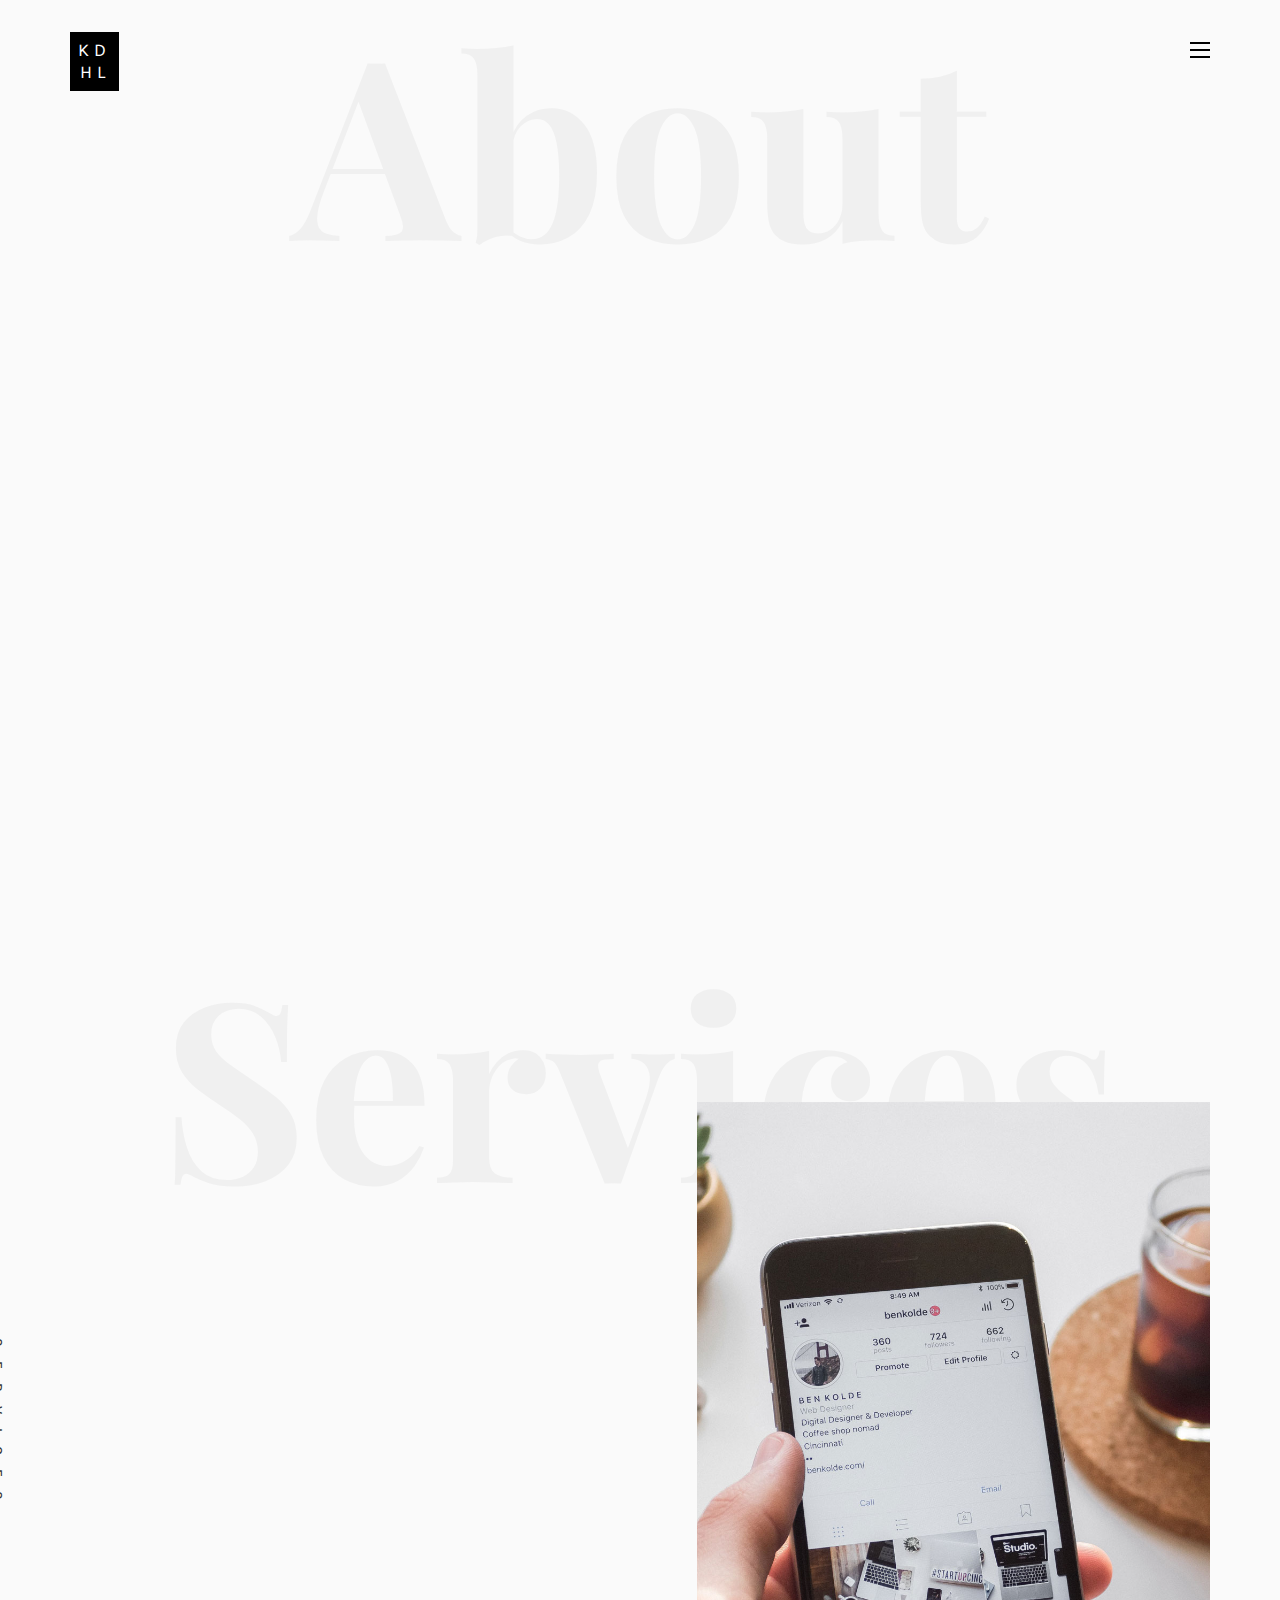
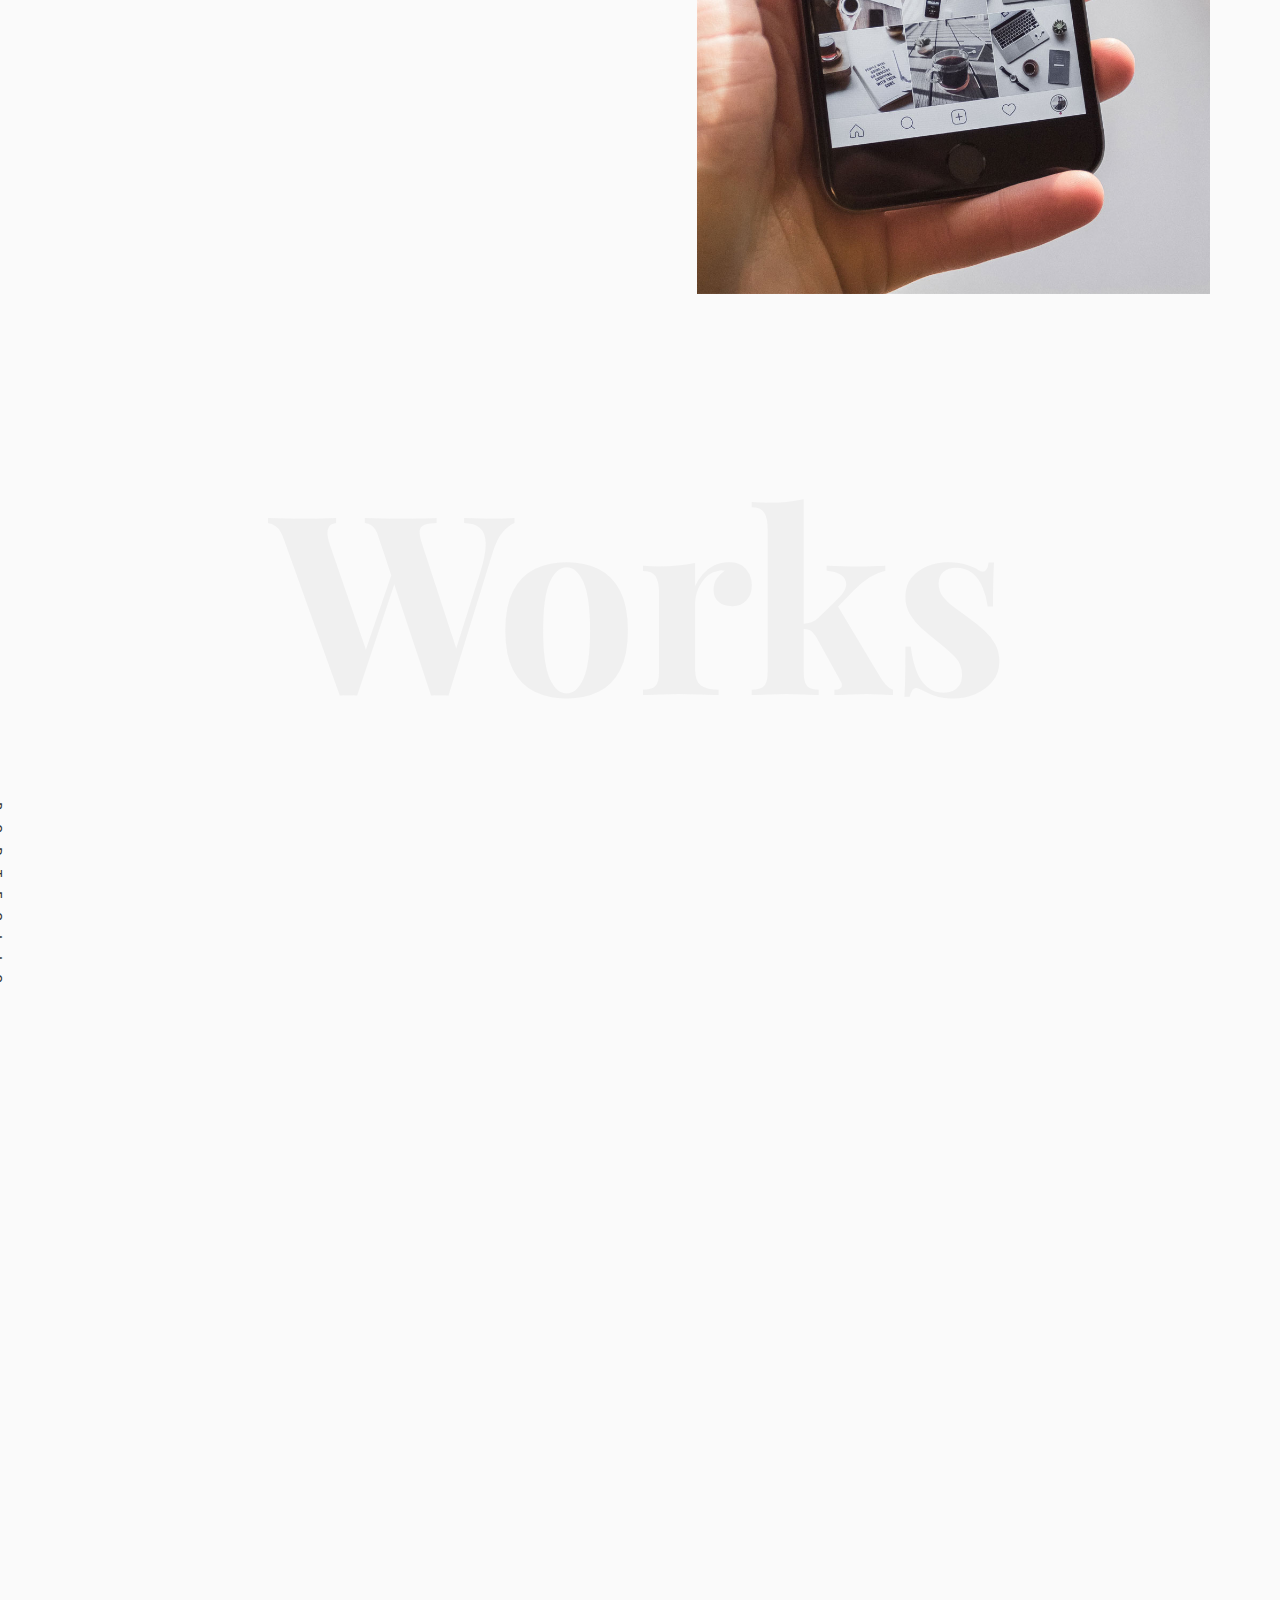
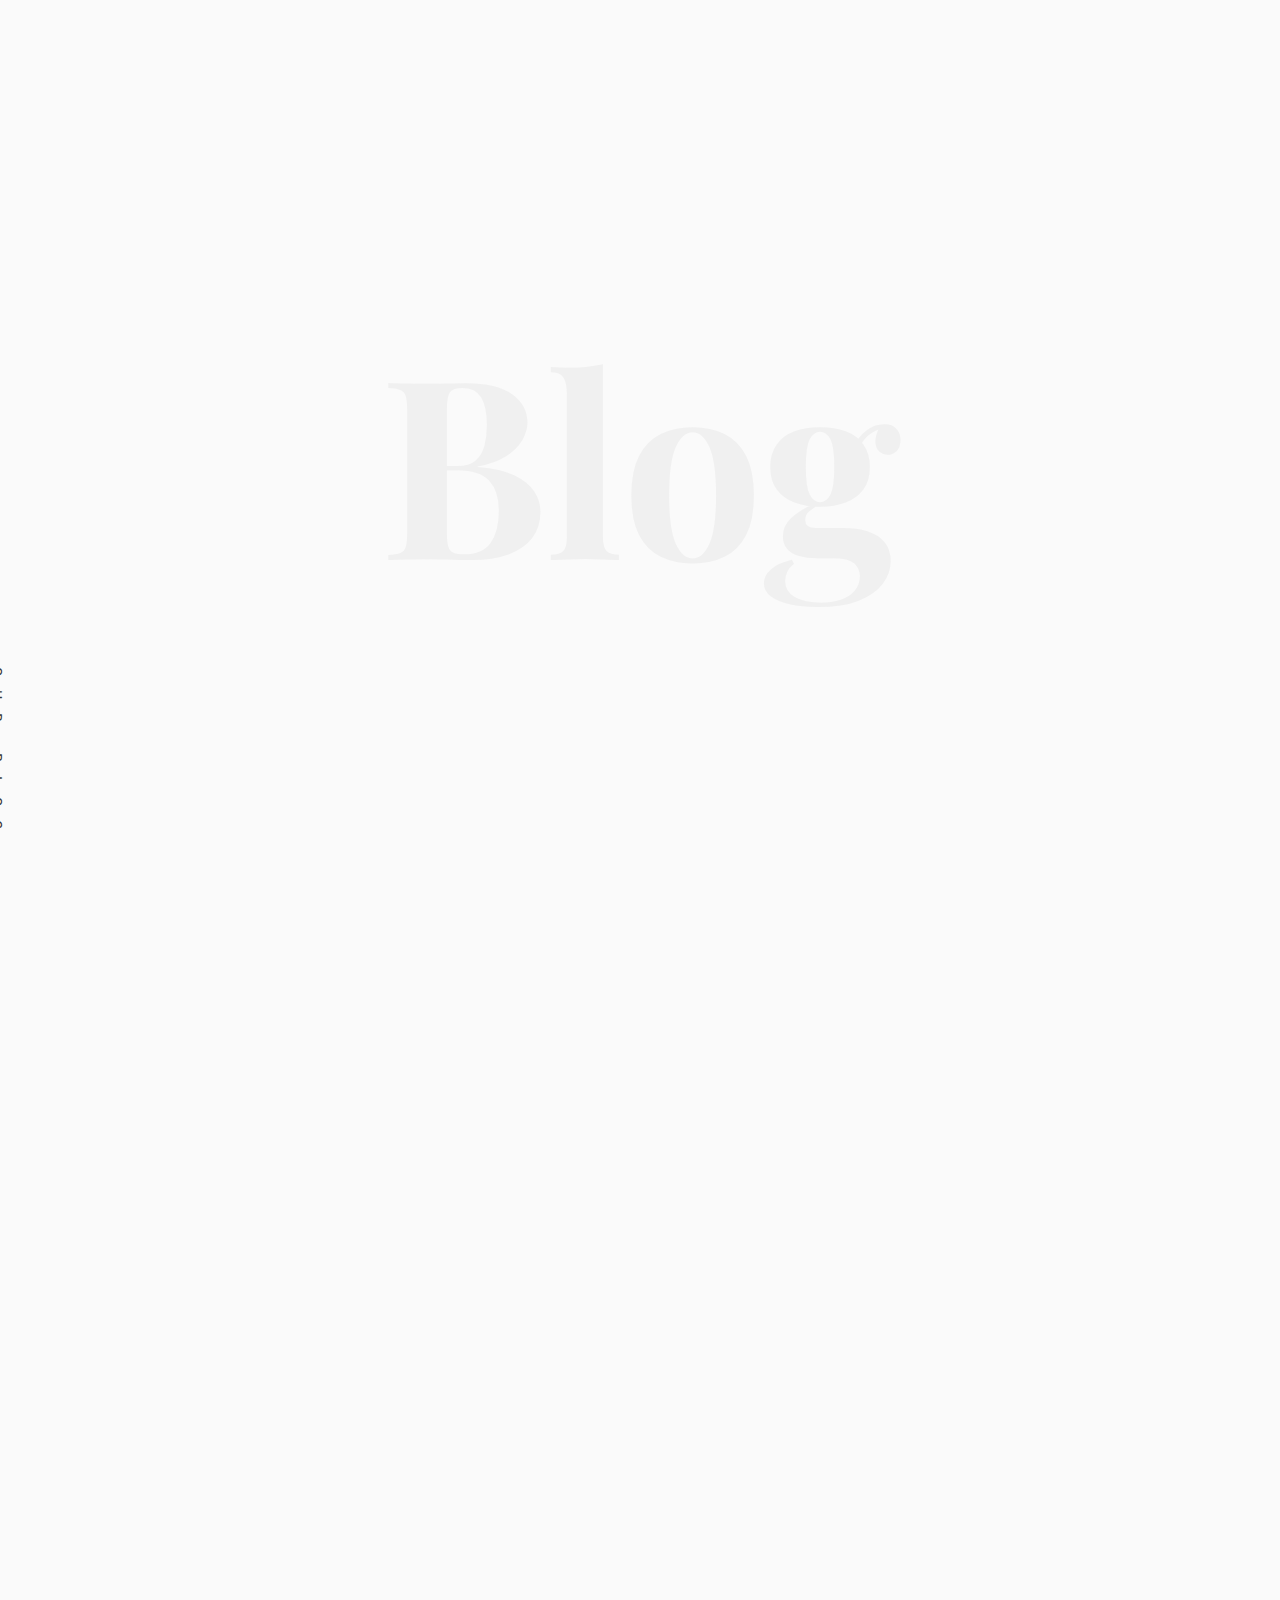
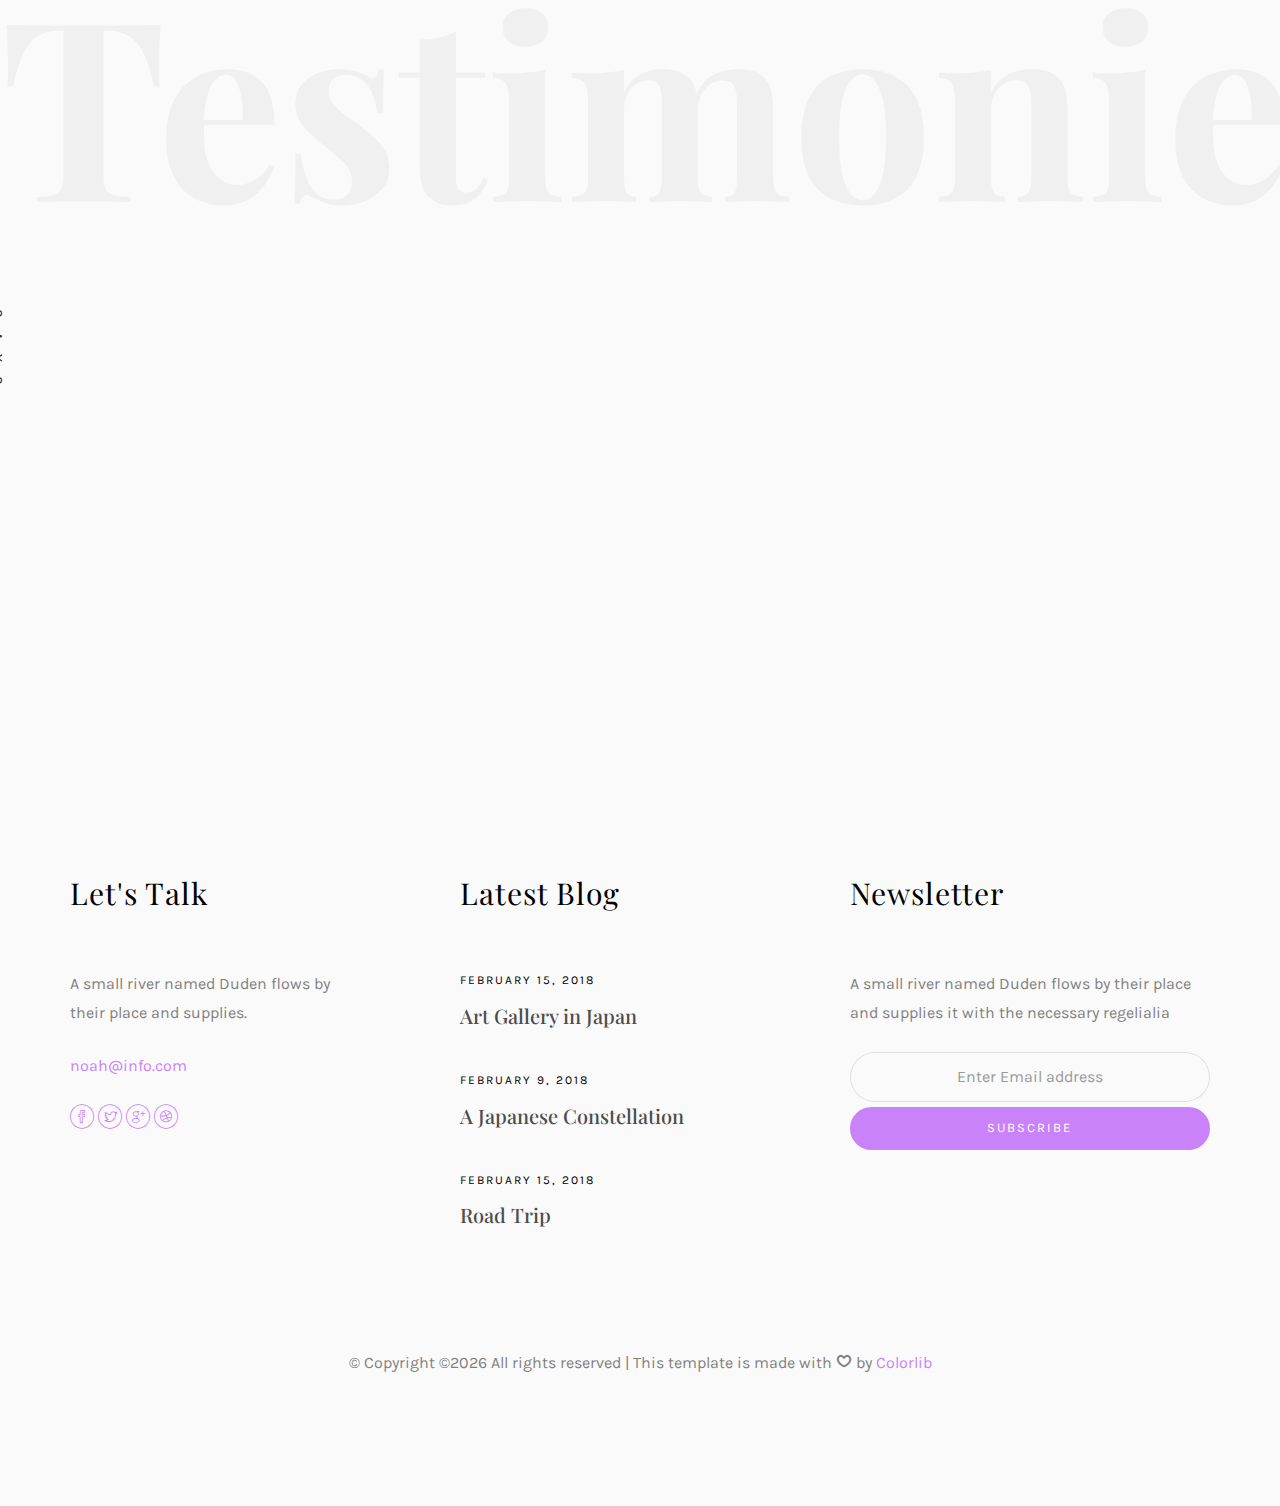
==== index.html @ 3fea6737 "fix" ====
<!DOCTYPE HTML>
<html>
	<head>
	<meta charset="utf-8">
	<meta http-equiv="X-UA-Compatible" content="IE=edge">
	<title>Noah Template</title>
	<meta name="viewport" content="width=device-width, initial-scale=1">
	<meta name="description" content="" />
	<meta name="keywords" content="" />
	<meta name="author" content="" />

  <!-- Facebook and Twitter integration -->
	<meta property="og:title" content=""/>
	<meta property="og:image" content=""/>
	<meta property="og:url" content=""/>
	<meta property="og:site_name" content=""/>
	<meta property="og:description" content=""/>
	<meta name="twitter:title" content="" />
	<meta name="twitter:image" content="" />
	<meta name="twitter:url" content="" />
	<meta name="twitter:card" content="" />

	<!-- Place favicon.ico and apple-touch-icon.png in the root directory -->
	<link rel="shortcut icon" href="favicon.ico">

	<link href="https://fonts.googleapis.com/css?family=Karla:400,700" rel="stylesheet">
	<link href="https://fonts.googleapis.com/css?family=Playfair+Display:400,400i,700" rel="stylesheet">
	
	<!-- Animate.css -->
	<link rel="stylesheet" href="css/animate.css">
	<!-- Icomoon Icon Fonts-->
	<link rel="stylesheet" href="css/icomoon.css">
	<!-- Bootstrap  -->
	<link rel="stylesheet" href="css/bootstrap.css">
	<!-- Owl Carousel -->
	<link rel="stylesheet" href="css/owl.carousel.min.css">
	<link rel="stylesheet" href="css/owl.theme.default.min.css">
	<!-- Magnific Popup -->
	<link rel="stylesheet" href="css/magnific-popup.css">

	<link rel="stylesheet" href="css/style.css">


	<!-- Modernizr JS -->
	<script src="js/modernizr-2.6.2.min.js"></script>
	<!-- FOR IE9 below -->
	<!--[if lt IE 9]>
	<script src="js/respond.min.js"></script>
	<![endif]-->

	</head>
	<body>

	<nav id="colorlib-main-nav" role="navigation">
		<a href="#" class="js-colorlib-nav-toggle colorlib-nav-toggle active"><i></i></a>
		<div class="js-fullheight colorlib-table">
			<div class="colorlib-table-cell js-fullheight">
				<div class="row">
					<div class="col-md-12">
						<div class="form-group">
							<input type="text" class="form-control" id="search" placeholder="Enter any key to search...">
							<button type="submit" class="btn btn-primary"><i class="icon-search3"></i></button>
						</div>
					</div>
				</div>
				<div class="row">
					<div class="col-md-12">
						<ul>
							<li class="active"><a href="index.html">Home</a></li>
							<li><a href="services.html">Services</a></li>
							<li><a href="work.html">Work</a></li>
							<li><a href="blog.html">Blog</a></li>
							<li><a href="about.html">About</a></li>
							<li><a href="contact.html">Contact</a></li>
						</ul>
					</div>
				</div>
				<div class="row">
					<div class="col-md-12">
						<h2 class="head-title">Works</h2>
						<a href="images/work-1.jpg" class="gallery image-popup-link text-center" style="background-image: url(images/work-1.jpg);">
							<span><i class="icon-search3"></i></span>
						</a>
						<a href="images/work-2.jpg" class="gallery image-popup-link text-center" style="background-image: url(images/work-2.jpg);">
							<span><i class="icon-search3"></i></span>
						</a>
						<a href="images/work-3.jpg" class="gallery image-popup-link text-center" style="background-image: url(images/work-3.jpg);">
							<span><i class="icon-search3"></i></span>
						</a>
						<a href="images/work-4.jpg" class="gallery image-popup-link text-center" style="background-image: url(images/work-4.jpg);">
							<span><i class="icon-search3"></i></span>
						</a>
					</div>
				</div>
			</div>
		</div>
	</nav>
	
	<div id="colorlib-page">
		<header>
			<div class="container">
				<div class="row">
					<div class="col-md-12">
						<div class="colorlib-navbar-brand">
							<a class="colorlib-logo" href="index.html"><span>KD</span><span>HL</span></a>
						</div>
						<a href="#" class="js-colorlib-nav-toggle colorlib-nav-toggle"><i></i></a>
					</div>
				</div>
			</div>
		</header>
		<div id="colorlib-about">
			<div class="container">
				<div class="row text-center">
					<h2 class="bold">About</h2>
				</div>
				<div class="row">
					<div class="col-md-5 animate-box">
						<div class="owl-carousel3">
							<div class="item">
								<img class="img-responsive about-img" src="images/about.jpg" alt="html5 bootstrap template by colorlib.com">
							</div>
							<div class="item">
								<img class="img-responsive about-img" src="images/about-2.jpg" alt="html5 bootstrap template by colorlib.com">
							</div>
						</div>
					</div>
					<div class="col-md-6 col-md-push-1 animate-box">
						<div class="about-desc">
							<div class="owl-carousel3">
								<div class="item">
									<h2><span>Kyle Dominic</span><span>Lopez</span></h2>
								</div>
								<div class="item">
									<h2><span>Web Designer</span><span>& Developer</span></h2>
								</div>
							</div>
							<div class="desc">
								<div class="rotate">
									<h2 class="heading">About</h2>
								</div>
								<p>Passionate and Creative Artist with a keen eye for aesthetics, I am on the hunt for an exciting career that not only challenges my skills but also offers opportunities for growth and development. 
									Whether it's crafting captivating <a href="#">front-end web designs</a>, seamlessly integrating back-end functionalities, producing stunning graphic art, writing compelling articles, or providing top-notch technical support, I am dedicated to go beyond to produce sites with a unique, outstanding, contemporary look-and-feel.
									</p>
								<p class="colorlib-social-icons">
									<a href="#"><i class="icon-facebook4"></i></a>
									<a href="#"><i class="icon-twitter3"></i></a>
									<a href="#"><i class="icon-googleplus"></i></a>
									<a href="#"><i class="icon-dribbble2"></i></a>
								</p>
								<p><a href="#" class="btn btn-primary btn-outline">Contact Me!</a></p>
							</div>
						</div>
					</div>
				</div>
			</div>
		</div>
		<div id="colorlib-services">
			<div class="container">
				<div class="row text-center">
					<h2 class="bold">Services</h2>
				</div>
				<div class="row">
					<div class="col-md-12">
						<div class="services-flex">
							<div class="one-third">
								<div class="row">
									<div class="col-md-12 col-md-offset-0 animate-box intro-heading">
										<span>My Services</span>
										<h2>Here Are Some of My Skills</h2>
									</div>
								</div>
								<div class="row">
									<div class="col-md-12">
										<div class="rotate">
											<h2 class="heading">Services</h2>
										</div>
									</div>
									<div class="col-md-6">
										<div class="services animate-box">
											<h3>1 - Graphic Design</h3>
											<ul>
												<li>UI Design</li>
												<li>Website &amp; Digital Design</li>
												<li>Brading &amp; Visual Identity</li>
												<li>Print Design</li>
											</ul>
										</div>
										<div class="services animate-box">
											<h3>3 - Front End Development</h3>
											<ul>
												<li>HTML / CSS</li>
												<li>JS &amp; Jquery Startup</li>
												<li>WordPress</li>
												<li>Jomla</li>
											</ul>
										</div>
									</div>
									<div class="col-md-6">
										<div class="services animate-box">
											<h3>2 - Illustration</h3>
											<ul>
												<li>Editorial</li>
												<li>Narrative</li>
												<li>Motion Graphics</li>
												<li>Animation</li>
												<li>Visual Effects</li>
											</ul>
										</div>
										<div class="services animate-box">
											<h3>4 - Web Marketing</h3>
											<ul>
												<li>Sales Marketing</li>
												<li>Invoice</li>
												<li>eCommerce</li>
											</ul>
										</div>
									</div>
								</div>
							</div>
							<div class="one-forth services-img" style="background-image: url(images/services-img-1.jpg);">
							</div>
						</div>
					</div>
				</div>
			</div>
		</div>

		<div id="colorlib-work">
			<div class="container">
				<div class="row text-center">
					<h2 class="bold">Works</h2>
				</div>
				<div class="row">
					<div class="col-md-12 col-md-offset-0 text-center animate-box intro-heading">
						<span>Portfolio</span>
						<h2>Done Projects</h2>
					</div>
				</div>
				<div class="row">
					<div class="col-md-12">
						<div class="rotate">
							<h2 class="heading">Portfolio</h2>
						</div>
					</div>
				</div>
				<div class="row">
					<div class="col-md-12">
						<div class="work-entry animate-box">
							<a href="work.html" class="work-img" style="background-image: url(images/work-1.jpg);">
								<div class="display-t">
									<div class="work-name">
										<h2>Pursuing Best</h2>
									</div>
								</div>
							</a>
							<div class="col-md-4 col-md-offset-4">
								<div class="desc">
									<p>Far far away, behind the word mountains, far from the countries Vokalia and Consonantia, there live the blind texts. Separated they live in Bookmarksgrove right at the coast of the Semantics, a large language ocean.</p>
									<p class="read"><a href="#">View details</a></p>
								</div>
							</div>
						</div>
					</div>
					<div class="col-md-12">
						<div class="work-entry animate-box">
							<a href="work.html" class="work-img" style="background-image: url(images/work-2.jpg);">
								<div class="display-t">
									<div class="work-name">
										<h2>Coordinates</h2>
									</div>
								</div>
							</a>
							<div class="col-md-4 col-md-offset-4">
								<div class="desc">
									<p>Far far away, behind the word mountains, far from the countries Vokalia and Consonantia, there live the blind texts. Separated they live in Bookmarksgrove right at the coast of the Semantics, a large language ocean.</p>
									<p class="read"><a href="#">View Details</a></p>
								</div>
							</div>
						</div>
					</div>
					<div class="col-md-12">
						<div class="work-entry animate-box">
							<a href="work.html" class="work-img" style="background-image: url(images/work-3.jpg);">
								<div class="display-t">
									<div class="work-name">
										<h2>Cristall</h2>
									</div>
								</div>
							</a>
							<div class="col-md-4 col-md-offset-4">
								<div class="desc">
									<p>Far far away, behind the word mountains, far from the countries Vokalia and Consonantia, there live the blind texts. Separated they live in Bookmarksgrove right at the coast of the Semantics, a large language ocean.</p>
									<p class="read"><a href="#">View details</a></p>
								</div>
							</div>
						</div>
					</div>
					<div class="col-md-12">
						<div class="work-entry animate-box">
							<a href="work.html" class="work-img" style="background-image: url(images/work-4.jpg);">
								<div class="display-t">
									<div class="work-name">
										<h2>Black</h2>
									</div>
								</div>
							</a>
							<div class="col-md-4 col-md-offset-4">
								<div class="desc">
									<p>Far far away, behind the word mountains, far from the countries Vokalia and Consonantia, there live the blind texts. Separated they live in Bookmarksgrove right at the coast of the Semantics, a large language ocean.</p>
									<p class="read"><a href="#">View details</a></p>
								</div>
							</div>
						</div>
					</div>
				</div>
			</div>
		</div>

		<div id="colorlib-blog">
			<div class="container">
				<div class="row text-center">
					<h2 class="bold">Blog</h2>
				</div>
				<div class="row">
					<div class="col-md-12 col-md-offset-0 text-center animate-box intro-heading">
						<span>Blog</span>
						<h2>Read Our Case</h2>
					</div>
				</div>
				<div class="row">
					<div class="col-md-12">
						<div class="rotate">
							<h2 class="heading">Our Blog</h2>
						</div>
					</div>
				</div>
				<div class="row animate-box">
					<div class="owl-carousel1">
						<div class="item">
							<div class="col-md-12">
								<div class="article">
									<a href="blog.html" class="blog-img">
										<img class="img-responsive" src="images/img-1.jpg" alt="html5 bootstrap by colorlib.com">
										<div class="overlay"></div>
										<div class="link">
											<span class="read">Read more</h2>
										</div>
									</a>
									<div class="desc">
										<span class="meta">15, Feb 2018</span>
										<h2><a href="blog.html">A Japanese Constellation</a></h2>
										<p>When she reached the first hills of the Italic Mountains, she had a last view back on the skyline of her hometown Bookmarksgrove</p>
									</div>
								</div>
							</div>
						</div>
						<div class="item">
							<div class="col-md-12">
								<div class="article">
									<a href="blog.html" class="blog-img">
										<img class="img-responsive" src="images/img-2.jpg" alt="html5 bootstrap by colorlib.com">
										<div class="overlay"></div>
										<div class="link">
											<span class="read">Read more</h2>
										</div>
									</a>
									<div class="desc">
										<span class="meta">15, Feb 2018</span>
										<h2><a href="blog.html">A Japanese Constellation</a></h2>
										<p>When she reached the first hills of the Italic Mountains, she had a last view back on the skyline of her hometown Bookmarksgrove</p>
									</div>
								</div>
							</div>
						</div>
						<div class="item">
							<div class="col-md-12">
								<div class="article">
									<a href="blog.html" class="blog-img">
										<img class="img-responsive" src="images/img-3.jpg" alt="html5 bootstrap by colorlib.com">
										<div class="overlay"></div>
										<div class="link">
											<span class="read">Read more</h2>
										</div>
									</a>
									<div class="desc">
										<span class="meta">15, Feb 2018</span>
										<h2><a href="blog.html">A Japanese Constellation</a></h2>
										<p>When she reached the first hills of the Italic Mountains, she had a last view back on the skyline of her hometown Bookmarksgrove</p>
									</div>
								</div>
							</div>
						</div>
					</div>
				</div>
			</div>
		</div>

		<div id="colorlib-testimony">
			<div class="container">
				<div class="row text-center">
					<h2 class="bold">Testimonies</h2>
				</div>
				<div class="row">
					<div class="col-md-12 col-md-offset-0 text-center animate-box intro-heading">
						<span>Testimonies</span>
						<h2>Clients Says</h2>
					</div>
				</div>
				<div class="row">
					<div class="col-md-12">
						<div class="rotate">
							<h2 class="heading">Says</h2>
						</div>
					</div>
				</div>
				<div class="row animate-box">
					<div class="owl-carousel">
						<div class="item">
							<div class="col-md-12 text-center">
								<div class="testimony">
									<blockquote>
										<p>"A small river named Duden flows by their place and supplies it with the necessary regelialia.</p>
										<span>" &mdash; George Brooks</span>
									</blockquote>
								</div>
							</div>
						</div>
						<div class="item">
							<div class="col-md-12 text-center">
								<div class="testimony">
									<blockquote>
										<p>"Even the all-powerful Pointing has no control about the blind texts it is an almost unorthographic life One day however a small line of blind text by the name of Lorem Ipsum decided to leave for the far World of Grammar.</p>
										<span>" &mdash; Daniel Foster</span>
									</blockquote>
								</div>
							</div>
						</div>
						<div class="item">
							<div class="col-md-12 text-center">
								<div class="testimony">
									<blockquote>
										<p>"When she reached the first hills of the Italic Mountains, she had a last view back on the skyline of her hometown Bookmarksgrove</p>
										<span>" &mdash; Liam Jenkins</span>
									</blockquote>
								</div>
							</div>
						</div>
					</div>
				</div>
			</div>
		</div>

		<footer>
			<div id="footer">
				<div class="container">
					<div class="row">
						<div class="col-md-4 col-pb-sm">
							<div class="row">
								<div class="col-md-10">
									<h2>Let's Talk</h2>
									<p>A small river named Duden flows by their place and supplies.</p>
									<p><a href="#">noah@info.com</a></p>
									<p class="colorlib-social-icons">
										<a href="#"><i class="icon-facebook4"></i></a>
										<a href="#"><i class="icon-twitter3"></i></a>
										<a href="#"><i class="icon-googleplus"></i></a>
										<a href="#"><i class="icon-dribbble2"></i></a>
									</p>
								</div>
							</div>
						</div>
						<div class="col-md-4 col-pb-sm">
							<h2>Latest Blog</h2>
							<div class="f-entry">
								<a href="#" class="featured-img" style="background-image: url(images/img-1.jpg);"></a>
								<div class="desc">
									<span>February 15, 2018</span>
									<h3><a href="#">Art Gallery in Japan</a></h3>
								</div>
							</div>
							<div class="f-entry">
								<a href="#" class="featured-img" style="background-image: url(images/img-2.jpg);"></a>
								<div class="desc">
									<span>February 9, 2018</span>
									<h3><a href="#">A Japanese Constellation</a></h3>
								</div>
							</div>
							<div class="f-entry">
								<a href="#" class="featured-img" style="background-image: url(images/img-3.jpg);"></a>
								<div class="desc">
									<span>February 15, 2018</span>
									<h3><a href="#">Road Trip</a></h3>
								</div>
							</div>
						</div>
						<div class="col-md-4 col-pb-sm">
							<h2>Newsletter</h2>
							<p>A small river named Duden flows by their place and supplies it with the necessary regelialia</p>
							<div class="subscribe text-center">
								<div class="form-group">
									<input type="text" class="form-control text-center" placeholder="Enter Email address">
									<input type="submit" value="Subscribe" class="btn btn-primary btn-custom">
								</div>
							</div>
						</div>
					</div>
					<div class="row">
						<div class="col-md-12 text-center">
							<p>
								&copy; <!-- Link back to Colorlib can't be removed. Template is licensed under CC BY 3.0. -->
Copyright &copy;<script>document.write(new Date().getFullYear());</script> All rights reserved | This template is made with <i class="icon-heart4" aria-hidden="true"></i> by <a href="https://colorlib.com" target="_blank">Colorlib</a>
<!-- Link back to Colorlib can't be removed. Template is licensed under CC BY 3.0. -->
							</p>
						</div>
					</div>
				</div>
			</div>
		</footer>
	
	</div>

	<!-- jQuery -->
	<script src="js/jquery.min.js"></script>
	<!-- jQuery Easing -->
	<script src="js/jquery.easing.1.3.js"></script>
	<!-- Bootstrap -->
	<script src="js/bootstrap.min.js"></script>
	<!-- Waypoints -->
	<script src="js/jquery.waypoints.min.js"></script>
	<!-- Owl Carousel -->
	<script src="js/owl.carousel.min.js"></script>
	<!-- Magnific Popup -->
	<script src="js/jquery.magnific-popup.min.js"></script>
	<script src="js/magnific-popup-options.js"></script>

	<!-- Main JS (Do not remove) -->
	<script src="js/main.js"></script>

	</body>
</html>
---- css/icomoon.css ----
@font-face {
  font-family: 'icomoon';
  src:  url('fonts/icomoon.eot?tmere9');
  src:  url('fonts/icomoon.eot?tmere9#iefix') format('embedded-opentype'),
    url('fonts/icomoon.ttf?tmere9') format('truetype'),
    url('fonts/icomoon.woff?tmere9') format('woff'),
    url('fonts/icomoon.svg?tmere9#icomoon') format('svg');
  font-weight: normal;
  font-style: normal;
}

[class^="icon-"], [class*=" icon-"] {
  /* use !important to prevent issues with browser extensions that change fonts */
  font-family: 'icomoon' !important;
  speak: none;
  font-style: normal;
  font-weight: normal;
  font-variant: normal;
  text-transform: none;
  line-height: 1;

  /* Better Font Rendering =========== */
  -webkit-font-smoothing: antialiased;
  -moz-osx-font-smoothing: grayscale;
}

.icon-activity:before {
  content: "\e900";
}
.icon-airplay:before {
  content: "\e901";
}
.icon-alert-circle:before {
  content: "\e902";
}
.icon-alert-octagon:before {
  content: "\e903";
}
.icon-alert-triangle:before {
  content: "\e904";
}
.icon-align-center:before {
  content: "\e905";
}
.icon-align-justify:before {
  content: "\e906";
}
.icon-align-left:before {
  content: "\e907";
}
.icon-align-right:before {
  content: "\e908";
}
.icon-anchor:before {
  content: "\e909";
}
.icon-aperture:before {
  content: "\e90a";
}
.icon-arrow-down3:before {
  content: "\e90b";
}
.icon-arrow-down-circle:before {
  content: "\e90c";
}
.icon-arrow-down-left3:before {
  content: "\e90d";
}
.icon-arrow-down-right3:before {
  content: "\e90e";
}
.icon-arrow-left3:before {
  content: "\e90f";
}
.icon-arrow-left-circle:before {
  content: "\e910";
}
.icon-arrow-right3:before {
  content: "\e911";
}
.icon-arrow-right-circle:before {
  content: "\e912";
}
.icon-arrow-up3:before {
  content: "\e913";
}
.icon-arrow-up-circle:before {
  content: "\e914";
}
.icon-arrow-up-left3:before {
  content: "\e915";
}
.icon-arrow-up-right3:before {
  content: "\e916";
}
.icon-at-sign:before {
  content: "\e917";
}
.icon-award:before {
  content: "\e918";
}
.icon-bar-chart:before {
  content: "\e919";
}
.icon-bar-chart-2:before {
  content: "\e91a";
}
.icon-battery:before {
  content: "\e91b";
}
.icon-battery-charging:before {
  content: "\e91c";
}
.icon-bell2:before {
  content: "\e91d";
}
.icon-bell-off:before {
  content: "\e91e";
}
.icon-bluetooth:before {
  content: "\e91f";
}
.icon-bold2:before {
  content: "\e920";
}
.icon-book2:before {
  content: "\e921";
}
.icon-book-open:before {
  content: "\e922";
}
.icon-bookmark2:before {
  content: "\e923";
}
.icon-box:before {
  content: "\e924";
}
.icon-briefcase2:before {
  content: "\e925";
}
.icon-calendar2:before {
  content: "\e926";
}
.icon-camera2:before {
  content: "\e927";
}
.icon-camera-off:before {
  content: "\e928";
}
.icon-cast:before {
  content: "\e929";
}
.icon-check:before {
  content: "\e92a";
}
.icon-check-circle:before {
  content: "\e92b";
}
.icon-check-square:before {
  content: "\e92c";
}
.icon-chevron-down:before {
  content: "\e92d";
}
.icon-chevron-left:before {
  content: "\e92e";
}
.icon-chevron-right:before {
  content: "\e92f";
}
.icon-chevron-up:before {
  content: "\e930";
}
.icon-chevrons-down:before {
  content: "\e931";
}
.icon-chevrons-left:before {
  content: "\e932";
}
.icon-chevrons-right:before {
  content: "\e933";
}
.icon-chevrons-up:before {
  content: "\e934";
}
.icon-chrome2:before {
  content: "\e935";
}
.icon-circle:before {
  content: "\e936";
}
.icon-clipboard2:before {
  content: "\e937";
}
.icon-clock3:before {
  content: "\e938";
}
.icon-cloud2:before {
  content: "\e939";
}
.icon-cloud-drizzle:before {
  content: "\e93a";
}
.icon-cloud-lightning:before {
  content: "\e93b";
}
.icon-cloud-off:before {
  content: "\e93c";
}
.icon-cloud-rain:before {
  content: "\e93d";
}
.icon-cloud-snow:before {
  content: "\e93e";
}
.icon-code:before {
  content: "\e93f";
}
.icon-codepen2:before {
  content: "\e940";
}
.icon-command2:before {
  content: "\e941";
}
.icon-compass3:before {
  content: "\e942";
}
.icon-copy2:before {
  content: "\e943";
}
.icon-corner-down-left:before {
  content: "\e944";
}
.icon-corner-down-right:before {
  content: "\e945";
}
.icon-corner-left-down:before {
  content: "\e946";
}
.icon-corner-left-up:before {
  content: "\e947";
}
.icon-corner-right-down:before {
  content: "\e948";
}
.icon-corner-right-up:before {
  content: "\e949";
}
.icon-corner-up-left:before {
  content: "\e94a";
}
.icon-corner-up-right:before {
  content: "\e94b";
}
.icon-cpu:before {
  content: "\e94c";
}
.icon-credit-card2:before {
  content: "\e94d";
}
.icon-crop2:before {
  content: "\e94e";
}
.icon-crosshair:before {
  content: "\e94f";
}
.icon-database2:before {
  content: "\e950";
}
.icon-delete:before {
  content: "\e951";
}
.icon-disc:before {
  content: "\e952";
}
.icon-dollar-sign:before {
  content: "\e953";
}
.icon-download4:before {
  content: "\e954";
}
.icon-download-cloud:before {
  content: "\e955";
}
.icon-droplet2:before {
  content: "\e956";
}
.icon-edit:before {
  content: "\e957";
}
.icon-edit-2:before {
  content: "\e958";
}
.icon-edit-3:before {
  content: "\e959";
}
.icon-external-link:before {
  content: "\e95a";
}
.icon-eye2:before {
  content: "\e95b";
}
.icon-eye-off:before {
  content: "\e95c";
}
.icon-facebook3:before {
  content: "\e95d";
}
.icon-fast-forward:before {
  content: "\e95e";
}
.icon-feather:before {
  content: "\e95f";
}
.icon-file:before {
  content: "\e960";
}
.icon-file-minus:before {
  content: "\e961";
}
.icon-file-plus:before {
  content: "\e962";
}
.icon-file-text3:before {
  content: "\e963";
}
.icon-film2:before {
  content: "\e964";
}
.icon-filter2:before {
  content: "\e965";
}
.icon-flag2:before {
  content: "\e966";
}
.icon-folder2:before {
  content: "\e967";
}
.icon-folder-minus2:before {
  content: "\e968";
}
.icon-folder-plus2:before {
  content: "\e969";
}
.icon-git-branch:before {
  content: "\e96a";
}
.icon-git-commit:before {
  content: "\e96b";
}
.icon-git-merge:before {
  content: "\e96c";
}
.icon-git-pull-request:before {
  content: "\e96d";
}
.icon-github2:before {
  content: "\e96e";
}
.icon-gitlab:before {
  content: "\e96f";
}
.icon-globe:before {
  content: "\e970";
}
.icon-grid:before {
  content: "\e971";
}
.icon-hard-drive:before {
  content: "\e972";
}
.icon-hash:before {
  content: "\e973";
}
.icon-headphones2:before {
  content: "\e974";
}
.icon-heart2:before {
  content: "\e975";
}
.icon-help-circle:before {
  content: "\e976";
}
.icon-home4:before {
  content: "\e977";
}
.icon-image2:before {
  content: "\e978";
}
.icon-inbox:before {
  content: "\e979";
}
.icon-info2:before {
  content: "\e97a";
}
.icon-instagram2:before {
  content: "\e97b";
}
.icon-italic2:before {
  content: "\e97c";
}
.icon-layers:before {
  content: "\e97d";
}
.icon-layout:before {
  content: "\e97e";
}
.icon-life-buoy:before {
  content: "\e97f";
}
.icon-link2:before {
  content: "\e980";
}
.icon-link-2:before {
  content: "\e981";
}
.icon-linkedin3:before {
  content: "\e982";
}
.icon-list3:before {
  content: "\e983";
}
.icon-loader:before {
  content: "\e984";
}
.icon-lock2:before {
  content: "\e985";
}
.icon-log-in:before {
  content: "\e986";
}
.icon-log-out:before {
  content: "\e987";
}
.icon-mail5:before {
  content: "\e988";
}
.icon-map3:before {
  content: "\e989";
}
.icon-map-pin:before {
  content: "\e98a";
}
.icon-maximize:before {
  content: "\e98b";
}
.icon-maximize-2:before {
  content: "\e98c";
}
.icon-menu5:before {
  content: "\e98d";
}
.icon-message-circle:before {
  content: "\e98e";
}
.icon-message-square:before {
  content: "\e98f";
}
.icon-mic2:before {
  content: "\e990";
}
.icon-mic-off:before {
  content: "\e991";
}
.icon-minimize:before {
  content: "\e992";
}
.icon-minimize-2:before {
  content: "\e993";
}
.icon-minus2:before {
  content: "\e994";
}
.icon-minus-circle:before {
  content: "\e995";
}
.icon-minus-square:before {
  content: "\e996";
}
.icon-monitor:before {
  content: "\e997";
}
.icon-moon:before {
  content: "\e998";
}
.icon-more-horizontal:before {
  content: "\e999";
}
.icon-more-vertical:before {
  content: "\e99a";
}
.icon-move:before {
  content: "\e99b";
}
.icon-music2:before {
  content: "\e99c";
}
.icon-navigation:before {
  content: "\e99d";
}
.icon-navigation-2:before {
  content: "\e99e";
}
.icon-octagon:before {
  content: "\e99f";
}
.icon-package:before {
  content: "\e9a0";
}
.icon-paperclip:before {
  content: "\e9a1";
}
.icon-pause3:before {
  content: "\e9a2";
}
.icon-pause-circle:before {
  content: "\e9a3";
}
.icon-percent:before {
  content: "\e9a4";
}
.icon-phone2:before {
  content: "\e9a5";
}
.icon-phone-call:before {
  content: "\e9a6";
}
.icon-phone-forwarded:before {
  content: "\e9a7";
}
.icon-phone-incoming:before {
  content: "\e9a8";
}
.icon-phone-missed:before {
  content: "\e9a9";
}
.icon-phone-off:before {
  content: "\e9aa";
}
.icon-phone-outgoing:before {
  content: "\e9ab";
}
.icon-pie-chart2:before {
  content: "\e9ac";
}
.icon-play4:before {
  content: "\e9ad";
}
.icon-play-circle:before {
  content: "\e9ae";
}
.icon-plus2:before {
  content: "\e9af";
}
.icon-plus-circle:before {
  content: "\e9b0";
}
.icon-plus-square:before {
  content: "\e9b1";
}
.icon-pocket:before {
  content: "\e9b2";
}
.icon-power2:before {
  content: "\e9b3";
}
.icon-printer2:before {
  content: "\e9b4";
}
.icon-radio:before {
  content: "\e9b5";
}
.icon-refresh-ccw:before {
  content: "\e9b6";
}
.icon-refresh-cw:before {
  content: "\e9b7";
}
.icon-repeat:before {
  content: "\e9b8";
}
.icon-rewind:before {
  content: "\e9b9";
}
.icon-rotate-ccw:before {
  content: "\e9ba";
}
.icon-rotate-cw:before {
  content: "\e9bb";
}
.icon-rss3:before {
  content: "\e9bc";
}
.icon-save:before {
  content: "\e9bd";
}
.icon-scissors2:before {
  content: "\e9be";
}
.icon-search2:before {
  content: "\e9bf";
}
.icon-send:before {
  content: "\e9c0";
}
.icon-server:before {
  content: "\e9c1";
}
.icon-settings:before {
  content: "\e9c2";
}
.icon-share3:before {
  content: "\e9c3";
}
.icon-share-2:before {
  content: "\e9c4";
}
.icon-shield2:before {
  content: "\e9c5";
}
.icon-shield-off:before {
  content: "\e9c6";
}
.icon-shopping-bag:before {
  content: "\e9c7";
}
.icon-shopping-cart:before {
  content: "\e9c8";
}
.icon-shuffle2:before {
  content: "\e9c9";
}
.icon-sidebar:before {
  content: "\e9ca";
}
.icon-skip-back:before {
  content: "\e9cb";
}
.icon-skip-forward:before {
  content: "\e9cc";
}
.icon-slack:before {
  content: "\e9cd";
}
.icon-slash:before {
  content: "\e9ce";
}
.icon-sliders:before {
  content: "\e9cf";
}
.icon-smartphone:before {
  content: "\e9d0";
}
.icon-speaker:before {
  content: "\e9d1";
}
.icon-square:before {
  content: "\e9d2";
}
.icon-star:before {
  content: "\e9d3";
}
.icon-stop-circle:before {
  content: "\e9d4";
}
.icon-sun2:before {
  content: "\e9d5";
}
.icon-sunrise:before {
  content: "\e9d6";
}
.icon-sunset:before {
  content: "\e9d7";
}
.icon-tablet2:before {
  content: "\e9d8";
}
.icon-tag:before {
  content: "\e9d9";
}
.icon-target2:before {
  content: "\e9da";
}
.icon-terminal2:before {
  content: "\e9db";
}
.icon-thermometer:before {
  content: "\e9dc";
}
.icon-thumbs-down:before {
  content: "\e9dd";
}
.icon-thumbs-up:before {
  content: "\e9de";
}
.icon-toggle-left:before {
  content: "\e9df";
}
.icon-toggle-right:before {
  content: "\e9e0";
}
.icon-trash:before {
  content: "\e9e1";
}
.icon-trash-2:before {
  content: "\e9e2";
}
.icon-trending-down:before {
  content: "\e9e3";
}
.icon-trending-up:before {
  content: "\e9e4";
}
.icon-triangle:before {
  content: "\e9e5";
}
.icon-truck2:before {
  content: "\e9e6";
}
.icon-tv2:before {
  content: "\e9e7";
}
.icon-twitter2:before {
  content: "\e9e8";
}
.icon-type:before {
  content: "\e9e9";
}
.icon-umbrella:before {
  content: "\e9ea";
}
.icon-underline2:before {
  content: "\e9eb";
}
.icon-unlock:before {
  content: "\e9ec";
}
.icon-upload4:before {
  content: "\e9ed";
}
.icon-upload-cloud:before {
  content: "\e9ee";
}
.icon-user2:before {
  content: "\e9ef";
}
.icon-user-check2:before {
  content: "\e9f0";
}
.icon-user-minus2:before {
  content: "\e9f1";
}
.icon-user-plus2:before {
  content: "\e9f2";
}
.icon-user-x:before {
  content: "\e9f3";
}
.icon-users2:before {
  content: "\e9f4";
}
.icon-video:before {
  content: "\e9f5";
}
.icon-video-off:before {
  content: "\e9f6";
}
.icon-voicemail:before {
  content: "\e9f7";
}
.icon-volume:before {
  content: "\e9f8";
}
.icon-volume-1:before {
  content: "\e9f9";
}
.icon-volume-2:before {
  content: "\e9fa";
}
.icon-volume-x:before {
  content: "\e9fb";
}
.icon-watch:before {
  content: "\e9fc";
}
.icon-wifi:before {
  content: "\e9fd";
}
.icon-wifi-off:before {
  content: "\e9fe";
}
.icon-wind:before {
  content: "\e9ff";
}
.icon-x:before {
  content: "\ea00";
}
.icon-x-circle:before {
  content: "\ea01";
}
.icon-x-square:before {
  content: "\ea02";
}
.icon-zap:before {
  content: "\ea03";
}
.icon-zap-off:before {
  content: "\ea04";
}
.icon-zoom-in2:before {
  content: "\ea05";
}
.icon-zoom-out2:before {
  content: "\ea06";
}
.icon-times:before {
  content: "\ea07";
}
.icon-tick:before {
  content: "\ea08";
}
.icon-plus3:before {
  content: "\ea09";
}
.icon-minus3:before {
  content: "\ea0a";
}
.icon-equals:before {
  content: "\ea0b";
}
.icon-divide:before {
  content: "\ea0c";
}
.icon-chevron-right2:before {
  content: "\ea0d";
}
.icon-chevron-left2:before {
  content: "\ea0e";
}
.icon-arrow-right-thick:before {
  content: "\ea0f";
}
.icon-arrow-left-thick:before {
  content: "\ea10";
}
.icon-th-small:before {
  content: "\ea11";
}
.icon-th-menu:before {
  content: "\ea12";
}
.icon-th-list:before {
  content: "\ea13";
}
.icon-th-large:before {
  content: "\ea14";
}
.icon-home5:before {
  content: "\ea15";
}
.icon-arrow-forward:before {
  content: "\ea16";
}
.icon-arrow-back:before {
  content: "\ea17";
}
.icon-rss4:before {
  content: "\ea18";
}
.icon-location3:before {
  content: "\ea19";
}
.icon-link3:before {
  content: "\ea1a";
}
.icon-image3:before {
  content: "\ea1b";
}
.icon-arrow-up-thick:before {
  content: "\ea1c";
}
.icon-arrow-down-thick:before {
  content: "\ea1d";
}
.icon-starburst:before {
  content: "\ea1e";
}
.icon-starburst-outline:before {
  content: "\ea1f";
}
.icon-star2:before {
  content: "\ea20";
}
.icon-flow-children:before {
  content: "\ea21";
}
.icon-export:before {
  content: "\ea22";
}
.icon-delete2:before {
  content: "\ea23";
}
.icon-delete-outline:before {
  content: "\ea24";
}
.icon-cloud-storage:before {
  content: "\ea25";
}
.icon-wi-fi:before {
  content: "\ea26";
}
.icon-heart3:before {
  content: "\ea27";
}
.icon-flash:before {
  content: "\ea28";
}
.icon-cancel:before {
  content: "\ea29";
}
.icon-backspace:before {
  content: "\ea2a";
}
.icon-attachment2:before {
  content: "\ea2b";
}
.icon-arrow-move:before {
  content: "\ea2c";
}
.icon-warning2:before {
  content: "\ea2d";
}
.icon-user3:before {
  content: "\ea2e";
}
.icon-radar:before {
  content: "\ea2f";
}
.icon-lock-open:before {
  content: "\ea30";
}
.icon-lock-closed:before {
  content: "\ea31";
}
.icon-location-arrow:before {
  content: "\ea32";
}
.icon-info3:before {
  content: "\ea33";
}
.icon-user-delete:before {
  content: "\ea34";
}
.icon-user-add:before {
  content: "\ea35";
}
.icon-media-pause:before {
  content: "\ea36";
}
.icon-group:before {
  content: "\ea37";
}
.icon-chart-pie:before {
  content: "\ea38";
}
.icon-chart-line:before {
  content: "\ea39";
}
.icon-chart-bar:before {
  content: "\ea3a";
}
.icon-chart-area:before {
  content: "\ea3b";
}
.icon-video2:before {
  content: "\ea3c";
}
.icon-point-of-interest:before {
  content: "\ea3d";
}
.icon-infinity:before {
  content: "\ea3e";
}
.icon-globe2:before {
  content: "\ea3f";
}
.icon-eye3:before {
  content: "\ea40";
}
.icon-cog2:before {
  content: "\ea41";
}
.icon-camera3:before {
  content: "\ea42";
}
.icon-upload5:before {
  content: "\ea43";
}
.icon-scissors3:before {
  content: "\ea44";
}
.icon-refresh:before {
  content: "\ea45";
}
.icon-pin:before {
  content: "\ea46";
}
.icon-key3:before {
  content: "\ea47";
}
.icon-info-large:before {
  content: "\ea48";
}
.icon-eject2:before {
  content: "\ea49";
}
.icon-download5:before {
  content: "\ea4a";
}
.icon-zoom:before {
  content: "\ea4b";
}
.icon-zoom-out3:before {
  content: "\ea4c";
}
.icon-zoom-in3:before {
  content: "\ea4d";
}
.icon-sort-numerically:before {
  content: "\ea4e";
}
.icon-sort-alphabetically:before {
  content: "\ea4f";
}
.icon-input-checked:before {
  content: "\ea50";
}
.icon-calender:before {
  content: "\ea51";
}
.icon-world:before {
  content: "\ea52";
}
.icon-notes:before {
  content: "\ea53";
}
.icon-code2:before {
  content: "\ea54";
}
.icon-arrow-sync:before {
  content: "\ea55";
}
.icon-arrow-shuffle:before {
  content: "\ea56";
}
.icon-arrow-repeat:before {
  content: "\ea57";
}
.icon-arrow-minimise:before {
  content: "\ea58";
}
.icon-arrow-maximise:before {
  content: "\ea59";
}
.icon-arrow-loop:before {
  content: "\ea5a";
}
.icon-anchor2:before {
  content: "\ea5b";
}
.icon-spanner:before {
  content: "\ea5c";
}
.icon-puzzle:before {
  content: "\ea5d";
}
.icon-power3:before {
  content: "\ea5e";
}
.icon-plane:before {
  content: "\ea5f";
}
.icon-pi:before {
  content: "\ea60";
}
.icon-phone3:before {
  content: "\ea61";
}
.icon-microphone:before {
  content: "\ea62";
}
.icon-media-rewind:before {
  content: "\ea63";
}
.icon-flag3:before {
  content: "\ea64";
}
.icon-adjust-brightness:before {
  content: "\ea65";
}
.icon-waves:before {
  content: "\ea66";
}
.icon-social-twitter:before {
  content: "\ea67";
}
.icon-social-facebook:before {
  content: "\ea68";
}
.icon-social-dribbble:before {
  content: "\ea69";
}
.icon-media-stop:before {
  content: "\ea6a";
}
.icon-media-record:before {
  content: "\ea6b";
}
.icon-media-play:before {
  content: "\ea6c";
}
.icon-media-fast-forward:before {
  content: "\ea6d";
}
.icon-media-eject:before {
  content: "\ea6e";
}
.icon-social-vimeo:before {
  content: "\ea6f";
}
.icon-social-tumbler:before {
  content: "\ea70";
}
.icon-social-skype:before {
  content: "\ea71";
}
.icon-social-pinterest:before {
  content: "\ea72";
}
.icon-social-linkedin:before {
  content: "\ea73";
}
.icon-social-last-fm:before {
  content: "\ea74";
}
.icon-social-github:before {
  content: "\ea75";
}
.icon-social-flickr:before {
  content: "\ea76";
}
.icon-at:before {
  content: "\ea77";
}
.icon-times-outline:before {
  content: "\ea78";
}
.icon-plus-outline:before {
  content: "\ea79";
}
.icon-minus-outline:before {
  content: "\ea7a";
}
.icon-tick-outline:before {
  content: "\ea7b";
}
.icon-th-large-outline:before {
  content: "\ea7c";
}
.icon-equals-outline:before {
  content: "\ea7d";
}
.icon-divide-outline:before {
  content: "\ea7e";
}
.icon-chevron-right-outline:before {
  content: "\ea7f";
}
.icon-chevron-left-outline:before {
  content: "\ea80";
}
.icon-arrow-right-outline:before {
  content: "\ea81";
}
.icon-arrow-left-outline:before {
  content: "\ea82";
}
.icon-th-small-outline:before {
  content: "\ea83";
}
.icon-th-menu-outline:before {
  content: "\ea84";
}
.icon-th-list-outline:before {
  content: "\ea85";
}
.icon-news:before {
  content: "\ea86";
}
.icon-home-outline:before {
  content: "\ea87";
}
.icon-arrow-up-outline:before {
  content: "\ea88";
}
.icon-arrow-forward-outline:before {
  content: "\ea89";
}
.icon-arrow-down-outline:before {
  content: "\ea8a";
}
.icon-arrow-back-outline:before {
  content: "\ea8b";
}
.icon-trash2:before {
  content: "\ea8c";
}
.icon-rss-outline:before {
  content: "\ea8d";
}
.icon-message:before {
  content: "\ea8e";
}
.icon-location-outline:before {
  content: "\ea8f";
}
.icon-link-outline:before {
  content: "\ea90";
}
.icon-image-outline:before {
  content: "\ea91";
}
.icon-export-outline:before {
  content: "\ea92";
}
.icon-cross2:before {
  content: "\ea93";
}
.icon-wi-fi-outline:before {
  content: "\ea94";
}
.icon-star-outline:before {
  content: "\ea95";
}
.icon-media-pause-outline:before {
  content: "\ea96";
}
.icon-mail6:before {
  content: "\ea97";
}
.icon-heart-outline:before {
  content: "\ea98";
}
.icon-flash-outline:before {
  content: "\ea99";
}
.icon-cancel-outline:before {
  content: "\ea9a";
}
.icon-beaker:before {
  content: "\ea9b";
}
.icon-arrow-move-outline:before {
  content: "\ea9c";
}
.icon-watch2:before {
  content: "\ea9d";
}
.icon-warning-outline:before {
  content: "\ea9e";
}
.icon-time:before {
  content: "\ea9f";
}
.icon-radar-outline:before {
  content: "\eaa0";
}
.icon-lock-open-outline:before {
  content: "\eaa1";
}
.icon-location-arrow-outline:before {
  content: "\eaa2";
}
.icon-info-outline:before {
  content: "\eaa3";
}
.icon-backspace-outline:before {
  content: "\eaa4";
}
.icon-attachment-outline:before {
  content: "\eaa5";
}
.icon-user-outline:before {
  content: "\eaa6";
}
.icon-user-delete-outline:before {
  content: "\eaa7";
}
.icon-user-add-outline:before {
  content: "\eaa8";
}
.icon-lock-closed-outline:before {
  content: "\eaa9";
}
.icon-group-outline:before {
  content: "\eaaa";
}
.icon-chart-pie-outline:before {
  content: "\eaab";
}
.icon-chart-line-outline:before {
  content: "\eaac";
}
.icon-chart-bar-outline:before {
  content: "\eaad";
}
.icon-chart-area-outline:before {
  content: "\eaae";
}
.icon-video-outline:before {
  content: "\eaaf";
}
.icon-point-of-interest-outline:before {
  content: "\eab0";
}
.icon-map4:before {
  content: "\eab1";
}
.icon-key-outline:before {
  content: "\eab2";
}
.icon-infinity-outline:before {
  content: "\eab3";
}
.icon-globe-outline:before {
  content: "\eab4";
}
.icon-eye-outline:before {
  content: "\eab5";
}
.icon-cog-outline:before {
  content: "\eab6";
}
.icon-camera-outline:before {
  content: "\eab7";
}
.icon-upload-outline:before {
  content: "\eab8";
}
.icon-support:before {
  content: "\eab9";
}
.icon-scissors-outline:before {
  content: "\eaba";
}
.icon-refresh-outline:before {
  content: "\eabb";
}
.icon-info-large-outline:before {
  content: "\eabc";
}
.icon-eject-outline:before {
  content: "\eabd";
}
.icon-download-outline:before {
  content: "\eabe";
}
.icon-battery-mid:before {
  content: "\eabf";
}
.icon-battery-low:before {
  content: "\eac0";
}
.icon-battery-high:before {
  content: "\eac1";
}
.icon-zoom-outline:before {
  content: "\eac2";
}
.icon-zoom-out-outline:before {
  content: "\eac3";
}
.icon-zoom-in-outline:before {
  content: "\eac4";
}
.icon-tag2:before {
  content: "\eac5";
}
.icon-tabs-outline:before {
  content: "\eac6";
}
.icon-pin-outline:before {
  content: "\eac7";
}
.icon-message-typing:before {
  content: "\eac8";
}
.icon-directions:before {
  content: "\eac9";
}
.icon-battery-full:before {
  content: "\eaca";
}
.icon-battery-charge:before {
  content: "\eacb";
}
.icon-pipette:before {
  content: "\eacc";
}
.icon-pencil3:before {
  content: "\eacd";
}
.icon-folder3:before {
  content: "\eace";
}
.icon-folder-delete:before {
  content: "\eacf";
}
.icon-folder-add:before {
  content: "\ead0";
}
.icon-edit2:before {
  content: "\ead1";
}
.icon-document:before {
  content: "\ead2";
}
.icon-document-delete:before {
  content: "\ead3";
}
.icon-document-add:before {
  content: "\ead4";
}
.icon-brush:before {
  content: "\ead5";
}
.icon-thumbs-up2:before {
  content: "\ead6";
}
.icon-thumbs-down2:before {
  content: "\ead7";
}
.icon-pen2:before {
  content: "\ead8";
}
.icon-sort-numerically-outline:before {
  content: "\ead9";
}
.icon-sort-alphabetically-outline:before {
  content: "\eada";
}
.icon-social-last-fm-circular:before {
  content: "\eadb";
}
.icon-social-github-circular:before {
  content: "\eadc";
}
.icon-compass4:before {
  content: "\eadd";
}
.icon-bookmark3:before {
  content: "\eade";
}
.icon-input-checked-outline:before {
  content: "\eadf";
}
.icon-code-outline:before {
  content: "\eae0";
}
.icon-calender-outline:before {
  content: "\eae1";
}
.icon-business-card:before {
  content: "\eae2";
}
.icon-arrow-up4:before {
  content: "\eae3";
}
.icon-arrow-sync-outline:before {
  content: "\eae4";
}
.icon-arrow-right4:before {
  content: "\eae5";
}
.icon-arrow-repeat-outline:before {
  content: "\eae6";
}
.icon-arrow-loop-outline:before {
  content: "\eae7";
}
.icon-arrow-left4:before {
  content: "\eae8";
}
.icon-flow-switch:before {
  content: "\eae9";
}
.icon-flow-parallel:before {
  content: "\eaea";
}
.icon-flow-merge:before {
  content: "\eaeb";
}
.icon-document-text:before {
  content: "\eaec";
}
.icon-clipboard3:before {
  content: "\eaed";
}
.icon-calculator2:before {
  content: "\eaee";
}
.icon-arrow-minimise-outline:before {
  content: "\eaef";
}
.icon-arrow-maximise-outline:before {
  content: "\eaf0";
}
.icon-arrow-down4:before {
  content: "\eaf1";
}
.icon-gift2:before {
  content: "\eaf2";
}
.icon-film3:before {
  content: "\eaf3";
}
.icon-database3:before {
  content: "\eaf4";
}
.icon-bell3:before {
  content: "\eaf5";
}
.icon-anchor-outline:before {
  content: "\eaf6";
}
.icon-adjust-contrast:before {
  content: "\eaf7";
}
.icon-world-outline:before {
  content: "\eaf8";
}
.icon-shopping-bag2:before {
  content: "\eaf9";
}
.icon-power-outline:before {
  content: "\eafa";
}
.icon-notes-outline:before {
  content: "\eafb";
}
.icon-device-tablet:before {
  content: "\eafc";
}
.icon-device-phone:before {
  content: "\eafd";
}
.icon-device-laptop:before {
  content: "\eafe";
}
.icon-device-desktop:before {
  content: "\eaff";
}
.icon-briefcase3:before {
  content: "\eb00";
}
.icon-stopwatch2:before {
  content: "\eb01";
}
.icon-spanner-outline:before {
  content: "\eb02";
}
.icon-puzzle-outline:before {
  content: "\eb03";
}
.icon-printer3:before {
  content: "\eb04";
}
.icon-pi-outline:before {
  content: "\eb05";
}
.icon-lightbulb:before {
  content: "\eb06";
}
.icon-flag-outline:before {
  content: "\eb07";
}
.icon-contacts:before {
  content: "\eb08";
}
.icon-archive:before {
  content: "\eb09";
}
.icon-weather-stormy:before {
  content: "\eb0a";
}
.icon-weather-shower:before {
  content: "\eb0b";
}
.icon-weather-partly-sunny:before {
  content: "\eb0c";
}
.icon-weather-downpour:before {
  content: "\eb0d";
}
.icon-weather-cloudy:before {
  content: "\eb0e";
}
.icon-plane-outline:before {
  content: "\eb0f";
}
.icon-phone-outline:before {
  content: "\eb10";
}
.icon-microphone-outline:before {
  content: "\eb11";
}
.icon-weather-windy:before {
  content: "\eb12";
}
.icon-weather-windy-cloudy:before {
  content: "\eb13";
}
.icon-weather-sunny:before {
  content: "\eb14";
}
.icon-weather-snow:before {
  content: "\eb15";
}
.icon-weather-night:before {
  content: "\eb16";
}
.icon-media-stop-outline:before {
  content: "\eb17";
}
.icon-media-rewind-outline:before {
  content: "\eb18";
}
.icon-media-record-outline:before {
  content: "\eb19";
}
.icon-media-play-outline:before {
  content: "\eb1a";
}
.icon-media-fast-forward-outline:before {
  content: "\eb1b";
}
.icon-media-eject-outline:before {
  content: "\eb1c";
}
.icon-wine:before {
  content: "\eb1d";
}
.icon-waves-outline:before {
  content: "\eb1e";
}
.icon-ticket2:before {
  content: "\eb1f";
}
.icon-tags:before {
  content: "\eb20";
}
.icon-plug:before {
  content: "\eb21";
}
.icon-headphones3:before {
  content: "\eb22";
}
.icon-credit-card3:before {
  content: "\eb23";
}
.icon-coffee:before {
  content: "\eb24";
}
.icon-book3:before {
  content: "\eb25";
}
.icon-beer:before {
  content: "\eb26";
}
.icon-volume2:before {
  content: "\eb27";
}
.icon-volume-up:before {
  content: "\eb28";
}
.icon-volume-mute3:before {
  content: "\eb29";
}
.icon-volume-down:before {
  content: "\eb2a";
}
.icon-social-vimeo-circular:before {
  content: "\eb2b";
}
.icon-social-twitter-circular:before {
  content: "\eb2c";
}
.icon-social-pinterest-circular:before {
  content: "\eb2d";
}
.icon-social-linkedin-circular:before {
  content: "\eb2e";
}
.icon-social-facebook-circular:before {
  content: "\eb2f";
}
.icon-social-dribbble-circular:before {
  content: "\eb30";
}
.icon-tree2:before {
  content: "\eb31";
}
.icon-thermometer2:before {
  content: "\eb32";
}
.icon-social-tumbler-circular:before {
  content: "\eb33";
}
.icon-social-skype-outline:before {
  content: "\eb34";
}
.icon-social-flickr-circular:before {
  content: "\eb35";
}
.icon-social-at-circular:before {
  content: "\eb36";
}
.icon-shopping-cart2:before {
  content: "\eb37";
}
.icon-messages:before {
  content: "\eb38";
}
.icon-leaf2:before {
  content: "\eb39";
}
.icon-feather2:before {
  content: "\eb3a";
}
.icon-box2:before {
  content: "\eb3b";
}
.icon-write:before {
  content: "\eb3c";
}
.icon-clock4:before {
  content: "\eb3d";
}
.icon-reply2:before {
  content: "\eb3e";
}
.icon-reply-all:before {
  content: "\eb3f";
}
.icon-forward4:before {
  content: "\eb40";
}
.icon-flag4:before {
  content: "\eb41";
}
.icon-search3:before {
  content: "\eb42";
}
.icon-trash3:before {
  content: "\eb43";
}
.icon-envelope:before {
  content: "\eb44";
}
.icon-bubble3:before {
  content: "\eb45";
}
.icon-bubbles5:before {
  content: "\eb46";
}
.icon-user4:before {
  content: "\eb47";
}
.icon-users3:before {
  content: "\eb48";
}
.icon-cloud3:before {
  content: "\eb49";
}
.icon-download6:before {
  content: "\eb4a";
}
.icon-upload6:before {
  content: "\eb4b";
}
.icon-rain:before {
  content: "\eb4c";
}
.icon-sun3:before {
  content: "\eb4d";
}
.icon-moon2:before {
  content: "\eb4e";
}
.icon-bell4:before {
  content: "\eb4f";
}
.icon-folder4:before {
  content: "\eb50";
}
.icon-pin2:before {
  content: "\eb51";
}
.icon-sound:before {
  content: "\eb52";
}
.icon-microphone2:before {
  content: "\eb53";
}
.icon-camera4:before {
  content: "\eb54";
}
.icon-image4:before {
  content: "\eb55";
}
.icon-cog3:before {
  content: "\eb56";
}
.icon-calendar3:before {
  content: "\eb57";
}
.icon-book4:before {
  content: "\eb58";
}
.icon-map-marker:before {
  content: "\eb59";
}
.icon-store:before {
  content: "\eb5a";
}
.icon-support2:before {
  content: "\eb5b";
}
.icon-tag3:before {
  content: "\eb5c";
}
.icon-heart4:before {
  content: "\eb5d";
}
.icon-video-camera2:before {
  content: "\eb5e";
}
.icon-trophy2:before {
  content: "\eb5f";
}
.icon-cart2:before {
  content: "\eb60";
}
.icon-eye4:before {
  content: "\eb61";
}
.icon-cancel2:before {
  content: "\eb62";
}
.icon-chart:before {
  content: "\eb63";
}
.icon-target3:before {
  content: "\eb64";
}
.icon-printer4:before {
  content: "\eb65";
}
.icon-location4:before {
  content: "\eb66";
}
.icon-bookmark4:before {
  content: "\eb67";
}
.icon-monitor2:before {
  content: "\eb68";
}
.icon-cross3:before {
  content: "\eb69";
}
.icon-plus4:before {
  content: "\eb6a";
}
.icon-left:before {
  content: "\eb6b";
}
.icon-up:before {
  content: "\eb6c";
}
.icon-browser:before {
  content: "\eb6d";
}
.icon-windows2:before {
  content: "\eb6e";
}
.icon-switch2:before {
  content: "\eb6f";
}
.icon-dashboard:before {
  content: "\eb70";
}
.icon-play5:before {
  content: "\eb71";
}
.icon-fast-forward2:before {
  content: "\eb72";
}
.icon-next3:before {
  content: "\eb73";
}
.icon-refresh2:before {
  content: "\eb74";
}
.icon-film4:before {
  content: "\eb75";
}
.icon-home6:before {
  content: "\eb76";
}
.icon-home:before {
  content: "\eb77";
}
.icon-home2:before {
  content: "\eb78";
}
.icon-home3:before {
  content: "\eb79";
}
.icon-office:before {
  content: "\eb7a";
}
.icon-newspaper:before {
  content: "\eb7b";
}
.icon-pencil:before {
  content: "\eb7c";
}
.icon-pencil2:before {
  content: "\eb7d";
}
.icon-quill:before {
  content: "\eb7e";
}
.icon-pen:before {
  content: "\eb7f";
}
.icon-blog:before {
  content: "\eb80";
}
.icon-eyedropper:before {
  content: "\eb81";
}
.icon-droplet:before {
  content: "\eb82";
}
.icon-paint-format:before {
  content: "\eb83";
}
.icon-image:before {
  content: "\eb84";
}
.icon-images:before {
  content: "\eb85";
}
.icon-camera:before {
  content: "\eb86";
}
.icon-headphones:before {
  content: "\eb87";
}
.icon-music:before {
  content: "\eb88";
}
.icon-play:before {
  content: "\eb89";
}
.icon-film:before {
  content: "\eb8a";
}
.icon-video-camera:before {
  content: "\eb8b";
}
.icon-dice:before {
  content: "\eb8c";
}
.icon-pacman:before {
  content: "\eb8d";
}
.icon-spades:before {
  content: "\eb8e";
}
.icon-clubs:before {
  content: "\eb8f";
}
.icon-diamonds:before {
  content: "\eb90";
}
.icon-bullhorn:before {
  content: "\eb91";
}
.icon-connection:before {
  content: "\eb92";
}
.icon-podcast:before {
  content: "\eb93";
}
.icon-feed:before {
  content: "\eb94";
}
.icon-mic:before {
  content: "\eb95";
}
.icon-book:before {
  content: "\eb96";
}
.icon-books:before {
  content: "\eb97";
}
.icon-library:before {
  content: "\eb98";
}
.icon-file-text:before {
  content: "\eb99";
}
.icon-profile:before {
  content: "\eb9a";
}
.icon-file-empty:before {
  content: "\eb9b";
}
.icon-files-empty:before {
  content: "\eb9c";
}
.icon-file-text2:before {
  content: "\eb9d";
}
.icon-file-picture:before {
  content: "\eb9e";
}
.icon-file-music:before {
  content: "\eb9f";
}
.icon-file-play:before {
  content: "\eba0";
}
.icon-file-video:before {
  content: "\eba1";
}
.icon-file-zip:before {
  content: "\eba2";
}
.icon-copy:before {
  content: "\eba3";
}
.icon-paste:before {
  content: "\eba4";
}
.icon-stack:before {
  content: "\eba5";
}
.icon-folder:before {
  content: "\eba6";
}
.icon-folder-open:before {
  content: "\eba7";
}
.icon-folder-plus:before {
  content: "\eba8";
}
.icon-folder-minus:before {
  content: "\eba9";
}
.icon-folder-download:before {
  content: "\ebaa";
}
.icon-folder-upload:before {
  content: "\ebab";
}
.icon-price-tag:before {
  content: "\ebac";
}
.icon-price-tags:before {
  content: "\ebad";
}
.icon-barcode:before {
  content: "\ebae";
}
.icon-qrcode:before {
  content: "\ebaf";
}
.icon-ticket:before {
  content: "\ebb0";
}
.icon-cart:before {
  content: "\ebb1";
}
.icon-coin-dollar:before {
  content: "\ebb2";
}
.icon-coin-euro:before {
  content: "\ebb3";
}
.icon-coin-pound:before {
  content: "\ebb4";
}
.icon-coin-yen:before {
  content: "\ebb5";
}
.icon-credit-card:before {
  content: "\ebb6";
}
.icon-calculator:before {
  content: "\ebb7";
}
.icon-lifebuoy:before {
  content: "\ebb8";
}
.icon-phone:before {
  content: "\ebb9";
}
.icon-phone-hang-up:before {
  content: "\ebba";
}
.icon-address-book:before {
  content: "\ebbb";
}
.icon-envelop:before {
  content: "\ebbc";
}
.icon-pushpin:before {
  content: "\ebbd";
}
.icon-location:before {
  content: "\ebbe";
}
.icon-location2:before {
  content: "\ebbf";
}
.icon-compass:before {
  content: "\ebc0";
}
.icon-compass2:before {
  content: "\ebc1";
}
.icon-map:before {
  content: "\ebc2";
}
.icon-map2:before {
  content: "\ebc3";
}
.icon-history:before {
  content: "\ebc4";
}
.icon-clock:before {
  content: "\ebc5";
}
.icon-clock2:before {
  content: "\ebc6";
}
.icon-alarm:before {
  content: "\ebc7";
}
.icon-bell:before {
  content: "\ebc8";
}
.icon-stopwatch:before {
  content: "\ebc9";
}
.icon-calendar:before {
  content: "\ebca";
}
.icon-printer:before {
  content: "\ebcb";
}
.icon-keyboard:before {
  content: "\ebcc";
}
.icon-display:before {
  content: "\ebcd";
}
.icon-laptop:before {
  content: "\ebce";
}
.icon-mobile:before {
  content: "\ebcf";
}
.icon-mobile2:before {
  content: "\ebd0";
}
.icon-tablet:before {
  content: "\ebd1";
}
.icon-tv:before {
  content: "\ebd2";
}
.icon-drawer:before {
  content: "\ebd3";
}
.icon-drawer2:before {
  content: "\ebd4";
}
.icon-box-add:before {
  content: "\ebd5";
}
.icon-box-remove:before {
  content: "\ebd6";
}
.icon-download:before {
  content: "\ebd7";
}
.icon-upload:before {
  content: "\ebd8";
}
.icon-floppy-disk:before {
  content: "\ebd9";
}
.icon-drive:before {
  content: "\ebda";
}
.icon-database:before {
  content: "\ebdb";
}
.icon-undo:before {
  content: "\ebdc";
}
.icon-redo:before {
  content: "\ebdd";
}
.icon-undo2:before {
  content: "\ebde";
}
.icon-redo2:before {
  content: "\ebdf";
}
.icon-forward:before {
  content: "\ebe0";
}
.icon-reply:before {
  content: "\ebe1";
}
.icon-bubble:before {
  content: "\ebe2";
}
.icon-bubbles:before {
  content: "\ebe3";
}
.icon-bubbles2:before {
  content: "\ebe4";
}
.icon-bubble2:before {
  content: "\ebe5";
}
.icon-bubbles3:before {
  content: "\ebe6";
}
.icon-bubbles4:before {
  content: "\ebe7";
}
.icon-user:before {
  content: "\ebe8";
}
.icon-users:before {
  content: "\ebe9";
}
.icon-user-plus:before {
  content: "\ebea";
}
.icon-user-minus:before {
  content: "\ebeb";
}
.icon-user-check:before {
  content: "\ebec";
}
.icon-user-tie:before {
  content: "\ebed";
}
.icon-quotes-left:before {
  content: "\ebee";
}
.icon-quotes-right:before {
  content: "\ebef";
}
.icon-hour-glass:before {
  content: "\ebf0";
}
.icon-spinner:before {
  content: "\ebf1";
}
.icon-spinner2:before {
  content: "\ebf2";
}
.icon-spinner3:before {
  content: "\ebf3";
}
.icon-spinner4:before {
  content: "\ebf4";
}
.icon-spinner5:before {
  content: "\ebf5";
}
.icon-spinner6:before {
  content: "\ebf6";
}
.icon-spinner7:before {
  content: "\ebf7";
}
.icon-spinner8:before {
  content: "\ebf8";
}
.icon-spinner9:before {
  content: "\ebf9";
}
.icon-spinner10:before {
  content: "\ebfa";
}
.icon-spinner11:before {
  content: "\ebfb";
}
.icon-binoculars:before {
  content: "\ebfc";
}
.icon-search:before {
  content: "\ebfd";
}
.icon-zoom-in:before {
  content: "\ebfe";
}
.icon-zoom-out:before {
  content: "\ebff";
}
.icon-enlarge:before {
  content: "\ec00";
}
.icon-shrink:before {
  content: "\ec01";
}
.icon-enlarge2:before {
  content: "\ec02";
}
.icon-shrink2:before {
  content: "\ec03";
}
.icon-key:before {
  content: "\ec04";
}
.icon-key2:before {
  content: "\ec05";
}
.icon-lock:before {
  content: "\ec06";
}
.icon-unlocked:before {
  content: "\ec07";
}
.icon-wrench:before {
  content: "\ec08";
}
.icon-equalizer:before {
  content: "\ec09";
}
.icon-equalizer2:before {
  content: "\ec0a";
}
.icon-cog:before {
  content: "\ec0b";
}
.icon-cogs:before {
  content: "\ec0c";
}
.icon-hammer:before {
  content: "\ec0d";
}
.icon-magic-wand:before {
  content: "\ec0e";
}
.icon-aid-kit:before {
  content: "\ec0f";
}
.icon-bug:before {
  content: "\ec10";
}
.icon-pie-chart:before {
  content: "\ec11";
}
.icon-stats-dots:before {
  content: "\ec12";
}
.icon-stats-bars:before {
  content: "\ec13";
}
.icon-stats-bars2:before {
  content: "\ec14";
}
.icon-trophy:before {
  content: "\ec15";
}
.icon-gift:before {
  content: "\ec16";
}
.icon-glass:before {
  content: "\ec17";
}
.icon-glass2:before {
  content: "\ec18";
}
.icon-mug:before {
  content: "\ec19";
}
.icon-spoon-knife:before {
  content: "\ec1a";
}
.icon-leaf:before {
  content: "\ec1b";
}
.icon-rocket:before {
  content: "\ec1c";
}
.icon-meter:before {
  content: "\ec1d";
}
.icon-meter2:before {
  content: "\ec1e";
}
.icon-hammer2:before {
  content: "\ec1f";
}
.icon-fire:before {
  content: "\ec20";
}
.icon-lab:before {
  content: "\ec21";
}
.icon-magnet:before {
  content: "\ec22";
}
.icon-bin:before {
  content: "\ec23";
}
.icon-bin2:before {
  content: "\ec24";
}
.icon-briefcase:before {
  content: "\ec25";
}
.icon-airplane:before {
  content: "\ec26";
}
.icon-truck:before {
  content: "\ec27";
}
.icon-road:before {
  content: "\ec28";
}
.icon-accessibility:before {
  content: "\ec29";
}
.icon-target:before {
  content: "\ec2a";
}
.icon-shield:before {
  content: "\ec2b";
}
.icon-power:before {
  content: "\ec2c";
}
.icon-switch:before {
  content: "\ec2d";
}
.icon-power-cord:before {
  content: "\ec2e";
}
.icon-clipboard:before {
  content: "\ec2f";
}
.icon-list-numbered:before {
  content: "\ec30";
}
.icon-list:before {
  content: "\ec31";
}
.icon-list2:before {
  content: "\ec32";
}
.icon-tree:before {
  content: "\ec33";
}
.icon-menu:before {
  content: "\ec34";
}
.icon-menu2:before {
  content: "\ec35";
}
.icon-menu3:before {
  content: "\ec36";
}
.icon-menu4:before {
  content: "\ec37";
}
.icon-cloud:before {
  content: "\ec38";
}
.icon-cloud-download:before {
  content: "\ec39";
}
.icon-cloud-upload:before {
  content: "\ec3a";
}
.icon-cloud-check:before {
  content: "\ec3b";
}
.icon-download2:before {
  content: "\ec3c";
}
.icon-upload2:before {
  content: "\ec3d";
}
.icon-download3:before {
  content: "\ec3e";
}
.icon-upload3:before {
  content: "\ec3f";
}
.icon-sphere:before {
  content: "\ec40";
}
.icon-earth:before {
  content: "\ec41";
}
.icon-link:before {
  content: "\ec42";
}
.icon-flag:before {
  content: "\ec43";
}
.icon-attachment:before {
  content: "\ec44";
}
.icon-eye:before {
  content: "\ec45";
}
.icon-eye-plus:before {
  content: "\ec46";
}
.icon-eye-minus:before {
  content: "\ec47";
}
.icon-eye-blocked:before {
  content: "\ec48";
}
.icon-bookmark:before {
  content: "\ec49";
}
.icon-bookmarks:before {
  content: "\ec4a";
}
.icon-sun:before {
  content: "\ec4b";
}
.icon-contrast:before {
  content: "\ec4c";
}
.icon-brightness-contrast:before {
  content: "\ec4d";
}
.icon-star-empty:before {
  content: "\ec4e";
}
.icon-star-half:before {
  content: "\ec4f";
}
.icon-star-full:before {
  content: "\ec50";
}
.icon-heart:before {
  content: "\ec51";
}
.icon-heart-broken:before {
  content: "\ec52";
}
.icon-man:before {
  content: "\ec53";
}
.icon-woman:before {
  content: "\ec54";
}
.icon-man-woman:before {
  content: "\ec55";
}
.icon-happy:before {
  content: "\ec56";
}
.icon-happy2:before {
  content: "\ec57";
}
.icon-smile:before {
  content: "\ec58";
}
.icon-smile2:before {
  content: "\ec59";
}
.icon-tongue:before {
  content: "\ec5a";
}
.icon-tongue2:before {
  content: "\ec5b";
}
.icon-sad:before {
  content: "\ec5c";
}
.icon-sad2:before {
  content: "\ec5d";
}
.icon-wink:before {
  content: "\ec5e";
}
.icon-wink2:before {
  content: "\ec5f";
}
.icon-grin:before {
  content: "\ec60";
}
.icon-grin2:before {
  content: "\ec61";
}
.icon-cool:before {
  content: "\ec62";
}
.icon-cool2:before {
  content: "\ec63";
}
.icon-angry:before {
  content: "\ec64";
}
.icon-angry2:before {
  content: "\ec65";
}
.icon-evil:before {
  content: "\ec66";
}
.icon-evil2:before {
  content: "\ec67";
}
.icon-shocked:before {
  content: "\ec68";
}
.icon-shocked2:before {
  content: "\ec69";
}
.icon-baffled:before {
  content: "\ec6a";
}
.icon-baffled2:before {
  content: "\ec6b";
}
.icon-confused:before {
  content: "\ec6c";
}
.icon-confused2:before {
  content: "\ec6d";
}
.icon-neutral:before {
  content: "\ec6e";
}
.icon-neutral2:before {
  content: "\ec6f";
}
.icon-hipster:before {
  content: "\ec70";
}
.icon-hipster2:before {
  content: "\ec71";
}
.icon-wondering:before {
  content: "\ec72";
}
.icon-wondering2:before {
  content: "\ec73";
}
.icon-sleepy:before {
  content: "\ec74";
}
.icon-sleepy2:before {
  content: "\ec75";
}
.icon-frustrated:before {
  content: "\ec76";
}
.icon-frustrated2:before {
  content: "\ec77";
}
.icon-crying:before {
  content: "\ec78";
}
.icon-crying2:before {
  content: "\ec79";
}
.icon-point-up:before {
  content: "\ec7a";
}
.icon-point-right:before {
  content: "\ec7b";
}
.icon-point-down:before {
  content: "\ec7c";
}
.icon-point-left:before {
  content: "\ec7d";
}
.icon-warning:before {
  content: "\ec7e";
}
.icon-notification:before {
  content: "\ec7f";
}
.icon-question:before {
  content: "\ec80";
}
.icon-plus:before {
  content: "\ec81";
}
.icon-minus:before {
  content: "\ec82";
}
.icon-info:before {
  content: "\ec83";
}
.icon-cancel-circle:before {
  content: "\ec84";
}
.icon-blocked:before {
  content: "\ec85";
}
.icon-cross:before {
  content: "\ec86";
}
.icon-checkmark:before {
  content: "\ec87";
}
.icon-checkmark2:before {
  content: "\ec88";
}
.icon-spell-check:before {
  content: "\ec89";
}
.icon-enter:before {
  content: "\ec8a";
}
.icon-exit:before {
  content: "\ec8b";
}
.icon-play2:before {
  content: "\ec8c";
}
.icon-pause:before {
  content: "\ec8d";
}
.icon-stop:before {
  content: "\ec8e";
}
.icon-previous:before {
  content: "\ec8f";
}
.icon-next:before {
  content: "\ec90";
}
.icon-backward:before {
  content: "\ec91";
}
.icon-forward2:before {
  content: "\ec92";
}
.icon-play3:before {
  content: "\ec93";
}
.icon-pause2:before {
  content: "\ec94";
}
.icon-stop2:before {
  content: "\ec95";
}
.icon-backward2:before {
  content: "\ec96";
}
.icon-forward3:before {
  content: "\ec97";
}
.icon-first:before {
  content: "\ec98";
}
.icon-last:before {
  content: "\ec99";
}
.icon-previous2:before {
  content: "\ec9a";
}
.icon-next2:before {
  content: "\ec9b";
}
.icon-eject:before {
  content: "\ec9c";
}
.icon-volume-high:before {
  content: "\ec9d";
}
.icon-volume-medium:before {
  content: "\ec9e";
}
.icon-volume-low:before {
  content: "\ec9f";
}
.icon-volume-mute:before {
  content: "\eca0";
}
.icon-volume-mute2:before {
  content: "\eca1";
}
.icon-volume-increase:before {
  content: "\eca2";
}
.icon-volume-decrease:before {
  content: "\eca3";
}
.icon-loop:before {
  content: "\eca4";
}
.icon-loop2:before {
  content: "\eca5";
}
.icon-infinite:before {
  content: "\eca6";
}
.icon-shuffle:before {
  content: "\eca7";
}
.icon-arrow-up-left:before {
  content: "\eca8";
}
.icon-arrow-up:before {
  content: "\eca9";
}
.icon-arrow-up-right:before {
  content: "\ecaa";
}
.icon-arrow-right:before {
  content: "\ecab";
}
.icon-arrow-down-right:before {
  content: "\ecac";
}
.icon-arrow-down:before {
  content: "\ecad";
}
.icon-arrow-down-left:before {
  content: "\ecae";
}
.icon-arrow-left:before {
  content: "\ecaf";
}
.icon-arrow-up-left2:before {
  content: "\ecb0";
}
.icon-arrow-up2:before {
  content: "\ecb1";
}
.icon-arrow-up-right2:before {
  content: "\ecb2";
}
.icon-arrow-right2:before {
  content: "\ecb3";
}
.icon-arrow-down-right2:before {
  content: "\ecb4";
}
.icon-arrow-down2:before {
  content: "\ecb5";
}
.icon-arrow-down-left2:before {
  content: "\ecb6";
}
.icon-arrow-left2:before {
  content: "\ecb7";
}
.icon-circle-up:before {
  content: "\ecb8";
}
.icon-circle-right:before {
  content: "\ecb9";
}
.icon-circle-down:before {
  content: "\ecba";
}
.icon-circle-left:before {
  content: "\ecbb";
}
.icon-tab:before {
  content: "\ecbc";
}
.icon-move-up:before {
  content: "\ecbd";
}
.icon-move-down:before {
  content: "\ecbe";
}
.icon-sort-alpha-asc:before {
  content: "\ecbf";
}
.icon-sort-alpha-desc:before {
  content: "\ecc0";
}
.icon-sort-numeric-asc:before {
  content: "\ecc1";
}
.icon-sort-numberic-desc:before {
  content: "\ecc2";
}
.icon-sort-amount-asc:before {
  content: "\ecc3";
}
.icon-sort-amount-desc:before {
  content: "\ecc4";
}
.icon-command:before {
  content: "\ecc5";
}
.icon-shift:before {
  content: "\ecc6";
}
.icon-ctrl:before {
  content: "\ecc7";
}
.icon-opt:before {
  content: "\ecc8";
}
.icon-checkbox-checked:before {
  content: "\ecc9";
}
.icon-checkbox-unchecked:before {
  content: "\ecca";
}
.icon-radio-checked:before {
  content: "\eccb";
}
.icon-radio-checked2:before {
  content: "\eccc";
}
.icon-radio-unchecked:before {
  content: "\eccd";
}
.icon-crop:before {
  content: "\ecce";
}
.icon-make-group:before {
  content: "\eccf";
}
.icon-ungroup:before {
  content: "\ecd0";
}
.icon-scissors:before {
  content: "\ecd1";
}
.icon-filter:before {
  content: "\ecd2";
}
.icon-font:before {
  content: "\ecd3";
}
.icon-ligature:before {
  content: "\ecd4";
}
.icon-ligature2:before {
  content: "\ecd5";
}
.icon-text-height:before {
  content: "\ecd6";
}
.icon-text-width:before {
  content: "\ecd7";
}
.icon-font-size:before {
  content: "\ecd8";
}
.icon-bold:before {
  content: "\ecd9";
}
.icon-underline:before {
  content: "\ecda";
}
.icon-italic:before {
  content: "\ecdb";
}
.icon-strikethrough:before {
  content: "\ecdc";
}
.icon-omega:before {
  content: "\ecdd";
}
.icon-sigma:before {
  content: "\ecde";
}
.icon-page-break:before {
  content: "\ecdf";
}
.icon-superscript:before {
  content: "\ece0";
}
.icon-subscript:before {
  content: "\ece1";
}
.icon-superscript2:before {
  content: "\ece2";
}
.icon-subscript2:before {
  content: "\ece3";
}
.icon-text-color:before {
  content: "\ece4";
}
.icon-pagebreak:before {
  content: "\ece5";
}
.icon-clear-formatting:before {
  content: "\ece6";
}
.icon-table:before {
  content: "\ece7";
}
.icon-table2:before {
  content: "\ece8";
}
.icon-insert-template:before {
  content: "\ece9";
}
.icon-pilcrow:before {
  content: "\ecea";
}
.icon-ltr:before {
  content: "\eceb";
}
.icon-rtl:before {
  content: "\ecec";
}
.icon-section:before {
  content: "\eced";
}
.icon-paragraph-left:before {
  content: "\ecee";
}
.icon-paragraph-center:before {
  content: "\ecef";
}
.icon-paragraph-right:before {
  content: "\ecf0";
}
.icon-paragraph-justify:before {
  content: "\ecf1";
}
.icon-indent-increase:before {
  content: "\ecf2";
}
.icon-indent-decrease:before {
  content: "\ecf3";
}
.icon-share:before {
  content: "\ecf4";
}
.icon-new-tab:before {
  content: "\ecf5";
}
.icon-embed:before {
  content: "\ecf6";
}
.icon-embed2:before {
  content: "\ecf7";
}
.icon-terminal:before {
  content: "\ecf8";
}
.icon-share2:before {
  content: "\ecf9";
}
.icon-mail:before {
  content: "\ecfa";
}
.icon-mail2:before {
  content: "\ecfb";
}
.icon-mail3:before {
  content: "\ecfc";
}
.icon-mail4:before {
  content: "\ecfd";
}
.icon-amazon:before {
  content: "\ecfe";
}
.icon-google:before {
  content: "\ecff";
}
.icon-google2:before {
  content: "\ed00";
}
.icon-google3:before {
  content: "\ed01";
}
.icon-google-plus:before {
  content: "\ed02";
}
.icon-google-plus2:before {
  content: "\ed03";
}
.icon-google-plus3:before {
  content: "\ed04";
}
.icon-hangouts:before {
  content: "\ed05";
}
.icon-google-drive:before {
  content: "\ed06";
}
.icon-facebook:before {
  content: "\ed07";
}
.icon-facebook2:before {
  content: "\ed08";
}
.icon-instagram:before {
  content: "\ed09";
}
.icon-whatsapp:before {
  content: "\ed0a";
}
.icon-spotify:before {
  content: "\ed0b";
}
.icon-telegram:before {
  content: "\ed0c";
}
.icon-twitter:before {
  content: "\ed0d";
}
.icon-vine:before {
  content: "\ed0e";
}
.icon-vk:before {
  content: "\ed0f";
}
.icon-renren:before {
  content: "\ed10";
}
.icon-sina-weibo:before {
  content: "\ed11";
}
.icon-rss:before {
  content: "\ed12";
}
.icon-rss2:before {
  content: "\ed13";
}
.icon-youtube:before {
  content: "\ed14";
}
.icon-youtube2:before {
  content: "\ed15";
}
.icon-twitch:before {
  content: "\ed16";
}
.icon-vimeo:before {
  content: "\ed17";
}
.icon-vimeo2:before {
  content: "\ed18";
}
.icon-lanyrd:before {
  content: "\ed19";
}
.icon-flickr:before {
  content: "\ed1a";
}
.icon-flickr2:before {
  content: "\ed1b";
}
.icon-flickr3:before {
  content: "\ed1c";
}
.icon-flickr4:before {
  content: "\ed1d";
}
.icon-dribbble:before {
  content: "\ed1e";
}
.icon-behance:before {
  content: "\ed1f";
}
.icon-behance2:before {
  content: "\ed20";
}
.icon-deviantart:before {
  content: "\ed21";
}
.icon-500px:before {
  content: "\ed22";
}
.icon-steam:before {
  content: "\ed23";
}
.icon-steam2:before {
  content: "\ed24";
}
.icon-dropbox:before {
  content: "\ed25";
}
.icon-onedrive:before {
  content: "\ed26";
}
.icon-github:before {
  content: "\ed27";
}
.icon-npm:before {
  content: "\ed28";
}
.icon-basecamp:before {
  content: "\ed29";
}
.icon-trello:before {
  content: "\ed2a";
}
.icon-wordpress:before {
  content: "\ed2b";
}
.icon-joomla:before {
  content: "\ed2c";
}
.icon-ello:before {
  content: "\ed2d";
}
.icon-blogger:before {
  content: "\ed2e";
}
.icon-blogger2:before {
  content: "\ed2f";
}
.icon-tumblr:before {
  content: "\ed30";
}
.icon-tumblr2:before {
  content: "\ed31";
}
.icon-yahoo:before {
  content: "\ed32";
}
.icon-yahoo2:before {
  content: "\ed33";
}
.icon-tux:before {
  content: "\ed34";
}
.icon-appleinc:before {
  content: "\ed35";
}
.icon-finder:before {
  content: "\ed36";
}
.icon-android:before {
  content: "\ed37";
}
.icon-windows:before {
  content: "\ed38";
}
.icon-windows8:before {
  content: "\ed39";
}
.icon-soundcloud:before {
  content: "\ed3a";
}
.icon-soundcloud2:before {
  content: "\ed3b";
}
.icon-skype:before {
  content: "\ed3c";
}
.icon-reddit:before {
  content: "\ed3d";
}
.icon-hackernews:before {
  content: "\ed3e";
}
.icon-wikipedia:before {
  content: "\ed3f";
}
.icon-linkedin:before {
  content: "\ed40";
}
.icon-linkedin2:before {
  content: "\ed41";
}
.icon-lastfm:before {
  content: "\ed42";
}
.icon-lastfm2:before {
  content: "\ed43";
}
.icon-delicious:before {
  content: "\ed44";
}
.icon-stumbleupon:before {
  content: "\ed45";
}
.icon-stumbleupon2:before {
  content: "\ed46";
}
.icon-stackoverflow:before {
  content: "\ed47";
}
.icon-pinterest:before {
  content: "\ed48";
}
.icon-pinterest2:before {
  content: "\ed49";
}
.icon-xing:before {
  content: "\ed4a";
}
.icon-xing2:before {
  content: "\ed4b";
}
.icon-flattr:before {
  content: "\ed4c";
}
.icon-foursquare:before {
  content: "\ed4d";
}
.icon-yelp:before {
  content: "\ed4e";
}
.icon-paypal:before {
  content: "\ed4f";
}
.icon-chrome:before {
  content: "\ed50";
}
.icon-firefox:before {
  content: "\ed51";
}
.icon-IE:before {
  content: "\ed52";
}
.icon-edge:before {
  content: "\ed53";
}
.icon-safari:before {
  content: "\ed54";
}
.icon-opera:before {
  content: "\ed55";
}
.icon-file-pdf:before {
  content: "\ed56";
}
.icon-file-openoffice:before {
  content: "\ed57";
}
.icon-file-word:before {
  content: "\ed58";
}
.icon-file-excel:before {
  content: "\ed59";
}
.icon-libreoffice:before {
  content: "\ed5a";
}
.icon-html-five:before {
  content: "\ed5b";
}
.icon-html-five2:before {
  content: "\ed5c";
}
.icon-css3:before {
  content: "\ed5d";
}
.icon-git:before {
  content: "\ed5e";
}
.icon-codepen:before {
  content: "\ed5f";
}
.icon-svg:before {
  content: "\ed60";
}
.icon-IcoMoon:before {
  content: "\ed61";
}
.icon-mobile3:before {
  content: "\e000";
}
.icon-laptop2:before {
  content: "\e001";
}
.icon-desktop:before {
  content: "\e002";
}
.icon-tablet3:before {
  content: "\e003";
}
.icon-phone4:before {
  content: "\e004";
}
.icon-document2:before {
  content: "\e005";
}
.icon-documents:before {
  content: "\e006";
}
.icon-search4:before {
  content: "\e007";
}
.icon-clipboard4:before {
  content: "\e008";
}
.icon-newspaper2:before {
  content: "\e009";
}
.icon-notebook:before {
  content: "\e00a";
}
.icon-book-open2:before {
  content: "\e00b";
}
.icon-browser2:before {
  content: "\e00c";
}
.icon-calendar4:before {
  content: "\e00d";
}
.icon-presentation:before {
  content: "\e00e";
}
.icon-picture:before {
  content: "\e00f";
}
.icon-pictures:before {
  content: "\e010";
}
.icon-video3:before {
  content: "\e011";
}
.icon-camera5:before {
  content: "\e012";
}
.icon-printer5:before {
  content: "\e013";
}
.icon-toolbox:before {
  content: "\e014";
}
.icon-briefcase4:before {
  content: "\e015";
}
.icon-wallet:before {
  content: "\e016";
}
.icon-gift3:before {
  content: "\e017";
}
.icon-bargraph:before {
  content: "\e018";
}
.icon-grid2:before {
  content: "\e019";
}
.icon-expand:before {
  content: "\e01a";
}
.icon-focus:before {
  content: "\e01b";
}
.icon-edit3:before {
  content: "\e01c";
}
.icon-adjustments:before {
  content: "\e01d";
}
.icon-ribbon:before {
  content: "\e01e";
}
.icon-hourglass:before {
  content: "\e01f";
}
.icon-lock3:before {
  content: "\e020";
}
.icon-megaphone:before {
  content: "\e021";
}
.icon-shield3:before {
  content: "\e022";
}
.icon-trophy3:before {
  content: "\e023";
}
.icon-flag5:before {
  content: "\e024";
}
.icon-map5:before {
  content: "\e025";
}
.icon-puzzle2:before {
  content: "\e026";
}
.icon-basket:before {
  content: "\e027";
}
.icon-envelope2:before {
  content: "\e028";
}
.icon-streetsign:before {
  content: "\e029";
}
.icon-telescope:before {
  content: "\e02a";
}
.icon-gears:before {
  content: "\e02b";
}
.icon-key4:before {
  content: "\e02c";
}
.icon-paperclip2:before {
  content: "\e02d";
}
.icon-attachment3:before {
  content: "\e02e";
}
.icon-pricetags:before {
  content: "\e02f";
}
.icon-lightbulb2:before {
  content: "\e030";
}
.icon-layers2:before {
  content: "\e031";
}
.icon-pencil4:before {
  content: "\e032";
}
.icon-tools:before {
  content: "\e033";
}
.icon-tools-2:before {
  content: "\e034";
}
.icon-scissors4:before {
  content: "\e035";
}
.icon-paintbrush:before {
  content: "\e036";
}
.icon-magnifying-glass:before {
  content: "\e037";
}
.icon-circle-compass:before {
  content: "\e038";
}
.icon-linegraph:before {
  content: "\e039";
}
.icon-mic3:before {
  content: "\e03a";
}
.icon-strategy:before {
  content: "\e03b";
}
.icon-beaker2:before {
  content: "\e03c";
}
.icon-caution:before {
  content: "\e03d";
}
.icon-recycle:before {
  content: "\e03e";
}
.icon-anchor3:before {
  content: "\e03f";
}
.icon-profile-male:before {
  content: "\e040";
}
.icon-profile-female:before {
  content: "\e041";
}
.icon-bike:before {
  content: "\e042";
}
.icon-wine2:before {
  content: "\e043";
}
.icon-hotairballoon:before {
  content: "\e044";
}
.icon-globe3:before {
  content: "\e045";
}
.icon-genius:before {
  content: "\e046";
}
.icon-map-pin2:before {
  content: "\e047";
}
.icon-dial:before {
  content: "\e048";
}
.icon-chat:before {
  content: "\e049";
}
.icon-heart5:before {
  content: "\e04a";
}
.icon-cloud4:before {
  content: "\e04b";
}
.icon-upload7:before {
  content: "\e04c";
}
.icon-download7:before {
  content: "\e04d";
}
.icon-target4:before {
  content: "\e04e";
}
.icon-hazardous:before {
  content: "\e04f";
}
.icon-piechart:before {
  content: "\e050";
}
.icon-speedometer:before {
  content: "\e051";
}
.icon-global:before {
  content: "\e052";
}
.icon-compass5:before {
  content: "\e053";
}
.icon-lifesaver:before {
  content: "\e054";
}
.icon-clock5:before {
  content: "\e055";
}
.icon-aperture2:before {
  content: "\e056";
}
.icon-quote:before {
  content: "\e057";
}
.icon-scope:before {
  content: "\e058";
}
.icon-alarmclock:before {
  content: "\e059";
}
.icon-refresh3:before {
  content: "\e05a";
}
.icon-happy3:before {
  content: "\e05b";
}
.icon-sad3:before {
  content: "\e05c";
}
.icon-facebook4:before {
  content: "\e05d";
}
.icon-twitter3:before {
  content: "\e05e";
}
.icon-googleplus:before {
  content: "\e05f";
}
.icon-rss5:before {
  content: "\e060";
}
.icon-tumblr3:before {
  content: "\e061";
}
.icon-linkedin4:before {
  content: "\e062";
}
.icon-dribbble2:before {
  content: "\e063";
}
.icon-heart6:before {
  content: "\ed62";
}
.icon-cloud5:before {
  content: "\ed63";
}
.icon-star3:before {
  content: "\ed64";
}
.icon-tv3:before {
  content: "\ed65";
}
.icon-sound2:before {
  content: "\ed66";
}
.icon-video4:before {
  content: "\ed67";
}
.icon-trash4:before {
  content: "\ed68";
}
.icon-user5:before {
  content: "\ed69";
}
.icon-key5:before {
  content: "\ed6a";
}
.icon-search5:before {
  content: "\ed6b";
}
.icon-settings2:before {
  content: "\ed6c";
}
.icon-camera6:before {
  content: "\ed6d";
}
.icon-tag4:before {
  content: "\ed6e";
}
.icon-lock4:before {
  content: "\ed6f";
}
.icon-bulb:before {
  content: "\ed70";
}
.icon-pen3:before {
  content: "\ed71";
}
.icon-diamond:before {
  content: "\ed72";
}
.icon-display2:before {
  content: "\ed73";
}
.icon-location5:before {
  content: "\ed74";
}
.icon-eye5:before {
  content: "\ed75";
}
.icon-bubble4:before {
  content: "\ed76";
}
.icon-stack2:before {
  content: "\ed77";
}
.icon-cup:before {
  content: "\ed78";
}
.icon-phone5:before {
  content: "\ed79";
}
.icon-news2:before {
  content: "\ed7a";
}
.icon-mail7:before {
  content: "\ed7b";
}
.icon-like:before {
  content: "\ed7c";
}
.icon-photo:before {
  content: "\ed7d";
}
.icon-note:before {
  content: "\ed7e";
}
.icon-clock6:before {
  content: "\ed7f";
}
.icon-paperplane:before {
  content: "\ed80";
}
.icon-params:before {
  content: "\ed81";
}
.icon-banknote:before {
  content: "\ed82";
}
.icon-data:before {
  content: "\ed83";
}
.icon-music3:before {
  content: "\ed84";
}
.icon-megaphone2:before {
  content: "\ed85";
}
.icon-study:before {
  content: "\ed86";
}
.icon-lab2:before {
  content: "\ed87";
}
.icon-food:before {
  content: "\ed88";
}
.icon-t-shirt:before {
  content: "\ed89";
}
.icon-fire2:before {
  content: "\ed8a";
}
.icon-clip:before {
  content: "\ed8b";
}
.icon-shop:before {
  content: "\ed8c";
}
.icon-calendar5:before {
  content: "\ed8d";
}
.icon-wallet2:before {
  content: "\ed8e";
}
.icon-vynil:before {
  content: "\ed8f";
}
.icon-truck3:before {
  content: "\ed90";
}
.icon-world2:before {
  content: "\ed91";
}
---- css/style.css ----
@font-face {
  font-family: 'icomoon';
  src: url("../fonts/icomoon/icomoon.eot?srf3rx");
  src: url("../fonts/icomoon/icomoon.eot?srf3rx#iefix") format("embedded-opentype"), url("../fonts/icomoon/icomoon.ttf?srf3rx") format("truetype"), url("../fonts/icomoon/icomoon.woff?srf3rx") format("woff"), url("../fonts/icomoon/icomoon.svg?srf3rx#icomoon") format("svg");
  font-weight: normal;
  font-style: normal; }

/* =======================================================
*
* 	Template Style 
*	Edit this section
*
* ======================================================= */
body {
  font-family: "Karla", Arial, sans-serif;
  line-height: 1.8;
  font-size: 16px;
  font-weight: 400;
  background: #fafafa;
  color: gray; }
  body.menu-show {
    overflow: hidden;
    position: fixed;
    height: 100%;
    width: 100%; }

#colorlib-wrapper {
  height: 100%;
  width: 100%;
  overflow: hidden; }
  #colorlib-wrapper > div {
    width: 100%;
    height: 100%;
    overflow-y: hidden; }

a {
  color: #CA82F8;
  -webkit-transition: 0.5s;
  -o-transition: 0.5s;
  transition: 0.5s; }
  a:hover {
    text-decoration: underline;
    color: #CA82F8; }
  a:focus, a:active {
    outline: none; }

p, span {
  margin-bottom: 1.5em;
  font-weight: 400;
  font-family: "Karla", Arial, sans-serif; }

ul, ol {
  display: block;
  margin-bottom: 1.5em; }

span {
  font-size: 18px;
  color: rgba(114, 114, 114, 0.8); }

h1, h2, h3, h4, h5, h6 {
  color: rgba(0, 0, 0, 0.8);
  font-family: "Playfair Display", Georgia, serif;
  margin: 0 0 30px 0; }

::-webkit-selection {
  color: #fcfcfc;
  background: #b7c2c2; }

::-moz-selection {
  color: #fcfcfc;
  background: #b7c2c2; }

::selection {
  color: #fcfcfc;
  background: #b7c2c2; }

#colorlib-page {
  position: relative;
  -webkit-transition: all 0.8s cubic-bezier(0.175, 0.885, 0.32, 1.275);
  -moz-transition: all 0.8s cubic-bezier(0.175, 0.885, 0.32, 1.275);
  -ms-transition: all 0.8s cubic-bezier(0.175, 0.885, 0.32, 1.275);
  -o-transition: all 0.8s cubic-bezier(0.175, 0.885, 0.32, 1.275);
  transition: all 0.8s cubic-bezier(0.175, 0.885, 0.32, 1.275);
  -webkit-transform: scale(1);
  -moz-transform: scale(1);
  -ms-transform: scale(1);
  -o-transform: scale(1);
  transform: scale(1); }
  .menu-show #colorlib-page {
    -webkit-transform: scale(0.99);
    -moz-transform: scale(0.99);
    -ms-transform: scale(0.99);
    -o-transform: scale(0.99);
    transform: scale(0.99);
    position: relative; }
    .menu-show #colorlib-page:after {
      position: absolute;
      top: 0;
      bottom: 0;
      left: 0;
      right: 0;
      content: '';
      background: rgba(0, 0, 0, 0.4); }
  @media screen and (max-width: 768px) {
    #colorlib-page {
      padding-top: 5em; } }

#colorlib-main-nav {
  position: absolute;
  top: 0;
  bottom: 0;
  right: 0;
  padding: 4em 40px 40px 40px;
  width: 360px;
  height: 100%;
  background: white;
  z-index: 1002;
  text-align: center;
  visibility: hidden;
  opacity: 0;
  -webkit-transition: all 0.8s cubic-bezier(0.175, 0.885, 0.32, 1.275);
  -moz-transition: all 0.8s cubic-bezier(0.175, 0.885, 0.32, 1.275);
  -ms-transition: all 0.8s cubic-bezier(0.175, 0.885, 0.32, 1.275);
  -o-transition: all 0.8s cubic-bezier(0.175, 0.885, 0.32, 1.275);
  transition: all 0.8s cubic-bezier(0.175, 0.885, 0.32, 1.275);
  -webkit-transform: scale(0);
  -moz-transform: scale(0);
  -ms-transform: scale(0);
  -o-transform: scale(0);
  transform: scale(0);
  overflow-y: scroll; }
  @media screen and (max-width: 768px) {
    #colorlib-main-nav {
      width: 300px; } }
  #colorlib-main-nav .colorlib-nav-toggle {
    position: absolute;
    top: 5px;
    right: 40px;
    padding: 20px;
    height: 44px;
    width: 44px;
    background: rgba(0, 0, 0, 0.05);
    line-height: 0;
    padding: 0 !important;
    visibility: hidden;
    opacity: 0;
    -webkit-border-radius: 2px;
    -moz-border-radius: 2px;
    -ms-border-radius: 2px;
    border-radius: 2px;
    -webkit-transition: 0.3s;
    -o-transition: 0.3s;
    transition: 0.3s; }
    #colorlib-main-nav .colorlib-nav-toggle i {
      top: 18px !important;
      left: 0 !important;
      margin: 0 !important;
      padding: 0 !important;
      line-height: 0;
      text-indent: 0; }
    #colorlib-main-nav .colorlib-nav-toggle.show {
      visibility: visible;
      opacity: 1; }
    #colorlib-main-nav .colorlib-nav-toggle:hover {
      background: black; }
      #colorlib-main-nav .colorlib-nav-toggle:hover i::before, #colorlib-main-nav .colorlib-nav-toggle:hover i::after {
        content: '';
        width: 20px;
        height: 1px;
        background: #fff;
        position: absolute;
        left: 0; }
  .menu-show #colorlib-main-nav {
    visibility: visible;
    opacity: 1;
    -webkit-transform: scale(1);
    -moz-transform: scale(1);
    -ms-transform: scale(1);
    -o-transform: scale(1);
    transform: scale(1); }
  #colorlib-main-nav ul {
    padding: 0;
    margin: 0 0 3em 0; }
    @media screen and (max-width: 768px) {
      #colorlib-main-nav ul {
        padding: 20px 0 0 0; } }
    #colorlib-main-nav ul li {
      padding: 0;
      margin: 0;
      list-style: none;
      text-align: left; }
      #colorlib-main-nav ul li a {
        display: block;
        color: black;
        font-size: 14px;
        padding: 10px 0;
        text-transform: uppercase;
        font-weight: 400; }
        @media screen and (max-width: 768px) {
          #colorlib-main-nav ul li a {
            font-size: 16px; } }
        #colorlib-main-nav ul li a:hover, #colorlib-main-nav ul li a:active, #colorlib-main-nav ul li a:focus {
          color: black;
          outline: none;
          text-decoration: none; }
      #colorlib-main-nav ul li.active a {
        color: #CA82F8; }
  #colorlib-main-nav .form-group {
    margin-bottom: 40px;
    position: relative;
    width: 100%; }
    @media screen and (max-width: 480px) {
      #colorlib-main-nav .form-group {
        width: 100%; } }
    #colorlib-main-nav .form-group input::-webkit-input-placeholder {
      color: #333333; }
    #colorlib-main-nav .form-group input::-moz-input-placeholder {
      color: #333333; }
    #colorlib-main-nav .form-group input::-ms-input-placeholder {
      color: #333333; }
    #colorlib-main-nav .form-group input::-o-input-placeholder {
      color: #333333; }
    #colorlib-main-nav .form-group input::input-placeholder {
      color: #333333; }
  #colorlib-main-nav #search {
    font-size: 14px;
    width: 100%;
    padding-right: 3em;
    border: none;
    border: 2px solid #f2f2f2;
    background: #fafafa;
    color: #333333 !important; }
  #colorlib-main-nav button {
    position: absolute;
    top: 0;
    right: -4px;
    -webkit-border-radius: 0;
    -moz-border-radius: 0;
    -ms-border-radius: 0;
    border-radius: 0;
    background: #CA82F8;
    color: #fff;
    border: none;
    padding: 16px; }
  #colorlib-main-nav #email {
    font-size: 18px;
    width: 100%;
    border: none;
    border: 2px solid #fff;
    background: #fff;
    color: #333333 !important; }
  #colorlib-main-nav .gallery {
    float: left;
    width: 50%;
    height: 150px;
    position: relative;
    display: table;
    z-index: 0;
    text-decoration: none; }
    @media screen and (max-width: 768px) {
      #colorlib-main-nav .gallery {
        width: 25%; } }
    @media screen and (max-width: 480px) {
      #colorlib-main-nav .gallery {
        width: 50%; } }
    #colorlib-main-nav .gallery:after {
      position: absolute;
      top: 0;
      left: 0;
      right: 0;
      bottom: 0;
      content: '';
      background: rgba(0, 0, 0, 0.3);
      opacity: 0;
      z-index: -1;
      -webkit-transition: 0.3s;
      -o-transition: 0.3s;
      transition: 0.3s; }
    #colorlib-main-nav .gallery span {
      display: table-cell;
      vertical-align: middle;
      height: 150px;
      opacity: 0;
      -webkit-transition: 1s;
      -o-transition: 1s;
      transition: 1s; }
      #colorlib-main-nav .gallery span i {
        color: #fff;
        font-size: 20px; }
    #colorlib-main-nav .gallery:hover:after, #colorlib-main-nav .gallery:focus:after {
      opacity: 1; }
    #colorlib-main-nav .gallery:hover span, #colorlib-main-nav .gallery:focus span {
      opacity: 1; }

header {
  padding: 2em 0;
  position: absolute;
  top: 0;
  left: 0;
  right: 0;
  z-index: 9;
  margin: 0 auto; }
  @media screen and (max-width: 768px) {
    header {
      padding: 2em 0; } }
  header .colorlib-navbar-brand {
    float: left; }
    header .colorlib-navbar-brand .colorlib-logo {
      font-size: 20px;
      text-transform: uppercase;
      color: #000;
      font-weight: 400;
      letter-spacing: 5px;
      padding: 7px;
      border: 1px solid #000;
      display: block;
      text-align: center;
      background: #000; }
      header .colorlib-navbar-brand .colorlib-logo span {
        display: block;
        margin-bottom: 0;
        line-height: 1.2;
        color: #fff; }
      header .colorlib-navbar-brand .colorlib-logo:hover {
        text-decoration: none !important; }
      header .colorlib-navbar-brand .colorlib-logo:active, header .colorlib-navbar-brand .colorlib-logo:focus {
        outline: none;
        text-decoration: none; }

#colorlib-services,
#colorlib-contact,
#colorlib-work,
#colorlib-blog,
#colorlib-testimony,
#colorlib-progress,
#colorlib-contact,
#colorlib-about {
  padding: 10em 0;
  clear: both;
  position: relative; }
  @media screen and (max-width: 768px) {
    #colorlib-services,
    #colorlib-contact,
    #colorlib-work,
    #colorlib-blog,
    #colorlib-testimony,
    #colorlib-progress,
    #colorlib-contact,
    #colorlib-about {
      padding: 5em 0; } }

.rotate {
  position: absolute;
  top: .4em;
  left: -50px; }
  .rotate .heading {
    font-family: "Karla", Arial, sans-serif;
    font-size: 14px;
    text-transform: uppercase;
    letter-spacing: 1em;
    -webkit-transform: rotate(90deg);
    -moz-transform: rotate(90deg);
    -ms-transform: rotate(90deg);
    -o-transform: rotate(90deg);
    transform: rotate(90deg);
    -webkit-transform-origin: left top 0;
    -moz-transform-origin: left top 0;
    -ms-transform-origin: left top 0;
    -o-transform-origin: left top 0;
    transform-origin: left top 0;
    position: relative; }
    .rotate .heading:after {
      position: absolute;
      top: 8px;
      right: -40px;
      content: '';
      background: #000;
      width: 40px;
      height: 1px; }

.about-desc {
  padding-top: 3em; }
  .about-desc h2 {
    line-height: 1.3; }
    .about-desc h2 span {
      display: block;
      margin-bottom: 0;
      color: #000;
      font-size: 50px;
      font-family: "Playfair Display", Georgia, serif; }
  .about-desc .desc {
    padding-left: 6em;
    position: relative; }
  .about-desc .rotate {
    position: absolute;
    top: 7px;
    left: 30px; }
    .about-desc .rotate .heading {
      font-family: "Karla", Arial, sans-serif;
      font-size: 14px;
      text-transform: uppercase;
      letter-spacing: 1em;
      -webkit-transform: rotate(90deg);
      -moz-transform: rotate(90deg);
      -ms-transform: rotate(90deg);
      -o-transform: rotate(90deg);
      transform: rotate(90deg);
      -webkit-transform-origin: left top 0;
      -ms-transform-origin: left top 0;
      transform-origin: left top 0;
      position: relative; }
      .about-desc .rotate .heading:after {
        position: absolute;
        top: 8px;
        right: -40px;
        content: '';
        background: #000;
        width: 40px;
        height: 1px; }

.bold {
  position: absolute;
  top: 0;
  left: 0;
  right: 0;
  font-size: 250px;
  color: #f0f0f0;
  font-weight: 700; }
  @media screen and (max-width: 768px) {
    .bold {
      font-size: 60px; } }

.intro-heading {
  margin-bottom: 3em; }
  .intro-heading h2 {
    font-size: 34px;
    font-weight: 400;
    line-height: 1.5;
    margin-bottom: 1.5em;
    color: #000;
    position: relative; }
  .intro-heading span {
    display: block;
    text-transform: uppercase;
    font-size: 12px;
    letter-spacing: 3px;
    margin-bottom: 10px;
    color: #bfbfbf;
    font-weight: 600; }

.services-img,
.work-img,
.gallery {
  background-size: cover;
  background-position: center center;
  background-repeat: no-repeat;
  position: relative; }

.progress-head {
  font-size: 22px; }

.progress {
  width: 150px;
  height: 150px;
  line-height: 150px;
  background: none;
  margin: 0 auto;
  -webkit-box-shadow: none;
  box-shadow: none;
  position: relative; }

.progress:after {
  content: "";
  width: 100%;
  height: 100%;
  border-radius: 50%;
  border: 2px solid #fff;
  position: absolute;
  top: 0;
  left: 0; }

.progress > span {
  width: 50%;
  height: 100%;
  overflow: hidden;
  position: absolute;
  top: 0;
  z-index: 1; }

.progress .progress-left {
  left: 0; }

.progress .progress-bar {
  width: 100%;
  height: 100%;
  background: none;
  border-width: 2px;
  border-style: solid;
  position: absolute;
  top: 0;
  border: 1px solid #000; }

.progress .progress-left .progress-bar {
  left: 100%;
  border-top-right-radius: 80px;
  border-bottom-right-radius: 80px;
  border-left: 0;
  -webkit-transform-origin: center left;
  -ms-transform-origin: center left;
  transform-origin: center left; }

.progress .progress-right {
  right: 0; }

.progress .progress-right .progress-bar {
  left: -100%;
  border-top-left-radius: 80px;
  border-bottom-left-radius: 80px;
  border-right: 0;
  -webkit-transform-origin: center right;
  -ms-transform-origin: center right;
  transform-origin: center right;
  -webkit-animation: loading-1 1.8s linear forwards;
  animation: loading-1 1.8s linear forwards; }

.progress .progress-value {
  width: 85%;
  height: 85%;
  border-radius: 50%;
  font-size: 32px;
  line-height: 125px;
  text-align: center;
  position: absolute;
  top: 7.5%;
  left: 7.5%; }

.progress.blue .progress-bar {
  border-color: #049dff; }

.progress.blue .progress-value {
  color: #049dff; }

.progress.blue .progress-left .progress-bar {
  -webkit-animation: loading-2 1.5s linear forwards 1.8s;
  animation: loading-2 1.5s linear forwards 1.8s; }

.progress.yellow .progress-bar {
  border-color: #fdba04; }

.progress.yellow .progress-value {
  color: #fdba04; }

.progress.yellow .progress-left .progress-bar {
  -webkit-animation: loading-3 1s linear forwards 1.8s;
  animation: loading-3 1s linear forwards 1.8s; }

.progress.pink .progress-bar {
  border-color: #ed687c; }

.progress.pink .progress-value {
  color: #ed687c; }

.progress.pink .progress-left .progress-bar {
  -webkit-animation: loading-4 0.4s linear forwards 1.8s;
  animation: loading-4 0.4s linear forwards 1.8s; }

.progress.green .progress-bar {
  border-color: #1abc9c; }

.progress.green .progress-value {
  color: #1abc9c; }

.progress.green .progress-left .progress-bar {
  -webkit-animation: loading-5 1.2s linear forwards 1.8s;
  animation: loading-5 1.2s linear forwards 1.8s; }

@-webkit-keyframes loading-1 {
  0% {
    -webkit-transform: rotate(0deg);
    transform: rotate(0deg); }
  100% {
    -webkit-transform: rotate(180deg);
    transform: rotate(180deg); } }

@keyframes loading-1 {
  0% {
    -webkit-transform: rotate(0deg);
    transform: rotate(0deg); }
  100% {
    -webkit-transform: rotate(180deg);
    transform: rotate(180deg); } }

@-webkit-keyframes loading-2 {
  0% {
    -webkit-transform: rotate(0deg);
    transform: rotate(0deg); }
  100% {
    -webkit-transform: rotate(150deg);
    transform: rotate(150deg); } }

@keyframes loading-2 {
  0% {
    -webkit-transform: rotate(0deg);
    transform: rotate(0deg); }
  100% {
    -webkit-transform: rotate(150deg);
    transform: rotate(150deg); } }

@-webkit-keyframes loading-3 {
  0% {
    -webkit-transform: rotate(0deg);
    transform: rotate(0deg); }
  100% {
    -webkit-transform: rotate(135deg);
    transform: rotate(135deg); } }

@keyframes loading-3 {
  0% {
    -webkit-transform: rotate(0deg);
    transform: rotate(0deg); }
  100% {
    -webkit-transform: rotate(135deg);
    transform: rotate(135deg); } }

@-webkit-keyframes loading-4 {
  0% {
    -webkit-transform: rotate(0deg);
    transform: rotate(0deg); }
  100% {
    -webkit-transform: rotate(90deg);
    transform: rotate(90deg); } }

@keyframes loading-4 {
  0% {
    -webkit-transform: rotate(0deg);
    transform: rotate(0deg); }
  100% {
    -webkit-transform: rotate(90deg);
    transform: rotate(90deg); } }

@-webkit-keyframes loading-5 {
  0% {
    -webkit-transform: rotate(0deg);
    transform: rotate(0deg); }
  100% {
    -webkit-transform: rotate(125deg);
    transform: rotate(125deg); } }

@keyframes loading-5 {
  0% {
    -webkit-transform: rotate(0deg);
    transform: rotate(0deg); }
  100% {
    -webkit-transform: rotate(125deg);
    transform: rotate(125deg); } }

@media only screen and (max-width: 990px) {
  .progress {
    margin-bottom: 20px; } }

.services-flex {
  display: -webkit-box;
  display: -moz-box;
  display: -ms-flexbox;
  display: -webkit-flex;
  display: flex;
  -ms-flex-wrap: wrap;
  flex-wrap: wrap;
  -webkit-flex-wrap: wrap;
  -moz-flex-wrap: wrap;
  width: 100%; }
  .services-flex .one-third {
    width: 55%;
    padding: 3em 2em 3em 0; }
  .services-flex .one-forth {
    width: 45%; }
    .services-flex .one-forth .one-third, .services-flex .one-forth .one-forth {
      display: inline-block; }
      @media screen and (max-width: 768px) {
        .services-flex .one-forth .one-third, .services-flex .one-forth .one-forth {
          height: 400px; } }
  .services-flex .one-third, .services-flex .one-forth {
    display: inline-block; }
    @media screen and (max-width: 768px) {
      .services-flex .one-third, .services-flex .one-forth {
        width: 100%;
        display: block; } }

.services {
  margin-bottom: 4em; }
  .services h3 {
    font-family: "Karla", Arial, sans-serif;
    font-size: 16px;
    text-transform: uppercase;
    font-weight: 700; }
  .services ul li {
    list-style: none;
    margin-bottom: 10px; }
    .services ul li::before {
      content: '\2022';
      color: #000;
      display: inline-block;
      width: 1em;
      margin-left: -1em; }

.work-entry {
  display: block;
  margin-bottom: 5em;
  width: 100%;
  float: left; }
  .work-entry .work-img {
    width: 100%;
    height: 700px;
    margin-bottom: 40px;
    display: table;
    text-align: center;
    text-decoration: none; }
    .work-entry .work-img .display-t {
      display: table-cell;
      vertical-align: middle;
      height: 700px;
      position: relative;
      z-index: 0; }
      .work-entry .work-img .display-t:after {
        position: absolute;
        top: 0;
        left: 0;
        right: 0;
        bottom: 0;
        content: '';
        background: rgba(0, 0, 0, 0.4);
        z-index: -1;
        opacity: 0;
        -webkit-transition: 0.3s;
        -o-transition: 0.3s;
        transition: 0.3s; }
      .work-entry .work-img .display-t .work-name {
        display: inline-block;
        padding: 4em 3em;
        background: #fff;
        -webkit-box-shadow: 0px 2px 49px -4px rgba(0, 0, 0, 0.21);
        -moz-box-shadow: 0px 2px 49px -4px rgba(0, 0, 0, 0.21);
        -ms-box-shadow: 0px 2px 49px -4px rgba(0, 0, 0, 0.21);
        -o-box-shadow: 0px 2px 49px -4px rgba(0, 0, 0, 0.21);
        box-shadow: 0px 2px 49px -4px rgba(0, 0, 0, 0.21);
        z-index: 1;
        -webkit-transition: 0.3s;
        -o-transition: 0.3s;
        transition: 0.3s; }
        .work-entry .work-img .display-t .work-name h2 {
          margin: 0;
          -webkit-transition: 0.3s;
          -o-transition: 0.3s;
          transition: 0.3s; }
    .work-entry .work-img:hover .display-t:after {
      opacity: 1; }
    .work-entry .work-img:hover .display-t .work-name {
      padding: 4.5em 3.5em; }
      .work-entry .work-img:hover .display-t .work-name h2 {
        font-size: 34px; }
    @media screen and (max-width: 768px) {
      .work-entry .work-img {
        height: 400px; }
        .work-entry .work-img .display-t {
          height: 400px; } }
  .work-entry .desc .read {
    text-align: right; }
    .work-entry .desc .read a {
      color: #000;
      text-transform: uppercase;
      letter-spacing: 4px;
      font-size: 12px;
      position: relative; }
      .work-entry .desc .read a:after {
        position: absolute;
        top: 7px;
        left: -60px;
        right: 0;
        content: '';
        width: 40px;
        height: 1px;
        background: #000; }

#colorlib-blog .owl-carousel {
  z-index: 0; }

#colorlib-blog .owl-carousel .owl-stage-outer {
  z-index: -1; }

#colorlib-blog .owl-theme .owl-controls {
  margin-top: -10px;
  z-index: 1;
  position: absolute;
  top: -40px;
  left: 0;
  right: 0;
  margin-top: -30px; }

#colorlib-blog .owl-theme .owl-controls .owl-nav [class*=owl-] {
  -webkit-transition: 0.3s;
  -o-transition: 0.3s;
  transition: 0.3s;
  -webkit-border-radius: 1px;
  -moz-border-radius: 1px;
  -ms-border-radius: 1px;
  border-radius: 1px;
  background: transparent;
  background: #fff;
  padding: 5px 5px;
  opacity: 1; }
  #colorlib-blog .owl-theme .owl-controls .owl-nav [class*=owl-] .owl-direction {
    background: transparent;
    color: #000;
    -webkit-box-shadow: none;
    box-shadow: none;
    border: none; }

.article {
  display: block;
  margin-bottom: 6em; }
  .article .blog-img {
    margin-bottom: 50px;
    display: block;
    position: relative;
    overflow: hidden;
    width: 100%; }
    .article .blog-img img {
      position: relative;
      max-width: 100%;
      -webkit-transform: scale(1);
      -moz-transform: scale(1);
      -ms-transform: scale(1);
      -o-transform: scale(1);
      transform: scale(1);
      -webkit-transition: 0.7s;
      -o-transition: 0.7s;
      transition: 0.7s; }
    .article .blog-img .overlay {
      position: absolute;
      top: 0;
      left: 0;
      right: 0;
      bottom: 0;
      background: rgba(0, 0, 0, 0.6);
      opacity: 0;
      -webkit-transition: 0.3s;
      -o-transition: 0.3s;
      transition: 0.3s; }
    .article .blog-img .link {
      position: absolute;
      bottom: 0;
      left: 90%;
      display: table;
      width: 100%;
      opacity: 0;
      -webkit-transition: 0.7s;
      -o-transition: 0.7s;
      transition: 0.7s; }
      .article .blog-img .link .read {
        display: table-cell;
        vertical-align: middle;
        font-family: "Karla", Arial, sans-serif;
        color: #fff;
        font-size: 12px;
        text-transform: uppercase;
        letter-spacing: 5px;
        -webkit-transform: rotate(-90deg);
        -moz-transform: rotate(-90deg);
        -ms-transform: rotate(-90deg);
        -o-transform: rotate(-90deg);
        transform: rotate(-90deg);
        -webkit-transform-origin: 0;
        -ms-transform-origin: 0;
        transform-origin: 0;
        position: relative; }
        .article .blog-img .link .read:after {
          position: absolute;
          top: 10px;
          left: -50px;
          content: '';
          background: #fff;
          width: 40px;
          height: 1px; }
    .article .blog-img:hover .overlay {
      opacity: 1; }
    .article .blog-img:hover .link {
      opacity: 1;
      bottom: 50px; }
    .article .blog-img:hover img {
      -webkit-transform: scale(1.1);
      -moz-transform: scale(1.1);
      -ms-transform: scale(1.1);
      -o-transform: scale(1.1);
      transform: scale(1.1); }
  .article .desc {
    position: relative; }
    .article .desc .meta {
      position: absolute;
      top: -80px;
      left: 20px;
      background: #FFE9E3;
      color: #000;
      padding: 20px 10px;
      font-size: 12px;
      text-transform: uppercase;
      letter-spacing: 4px;
      -webkit-transition: 1s;
      -o-transition: 1s;
      transition: 1s;
      -webkit-box-shadow: 0px 2px 49px -4px rgba(0, 0, 0, 0.21);
      -moz-box-shadow: 0px 2px 49px -4px rgba(0, 0, 0, 0.21);
      -ms-box-shadow: 0px 2px 49px -4px rgba(0, 0, 0, 0.21);
      -o-box-shadow: 0px 2px 49px -4px rgba(0, 0, 0, 0.21);
      box-shadow: 0px 2px 49px -4px rgba(0, 0, 0, 0.21); }
    .article .desc h2 {
      font-size: 24px; }
      .article .desc h2 a {
        text-decoration: none;
        color: #000; }
  .article:hover .meta {
    background: #fff; }

#colorlib-testimony .owl-theme .owl-dots .owl-dot.active span,
#colorlib-testimony .owl-theme .owl-dots .owl-dot:hover span {
  height: 3px;
  background: #000; }

#colorlib-testimony .owl-theme .owl-dots .owl-dot span {
  width: 30px;
  height: 2px;
  background: #e6e6e6;
  -webkit-border-radius: 0;
  -moz-border-radius: 0;
  -ms-border-radius: 0;
  border-radius: 0; }

.testimony blockquote {
  border: none; }
  .testimony blockquote p {
    font-family: "Playfair Display", Georgia, serif;
    color: #000;
    font-size: 30px; }
  .testimony blockquote span {
    font-family: "Playfair Display", Georgia, serif;
    color: #000;
    font-size: 30px; }

.f-entry {
  position: relative;
  margin-bottom: 40px; }
  .f-entry .desc h3 {
    font-size: 20px;
    line-height: 1.4;
    margin-bottom: 10px; }
    .f-entry .desc h3 a {
      color: #4d4d4d;
      text-decoration: none; }
  .f-entry .desc span {
    color: #000;
    font-size: 12px;
    text-transform: uppercase;
    letter-spacing: 2px;
    display: block;
    margin-bottom: 10px; }

.btn {
  margin-right: 4px;
  margin-bottom: 4px;
  font-size: 13px !important;
  font-weight: 400;
  text-transform: uppercase;
  letter-spacing: 2px;
  -webkit-border-radius: 1px;
  -moz-border-radius: 1px;
  -ms-border-radius: 1px;
  border-radius: 1px;
  -webkit-transition: 0.5s;
  -o-transition: 0.5s;
  transition: 0.5s;
  padding: 8px 20px; }
  .btn.btn-md {
    padding: 8px 20px !important; }
  .btn.btn-lg {
    padding: 18px 36px !important; }
  .btn:hover, .btn:active, .btn:focus {
    -webkit-box-shadow: none !important;
    box-shadow: none !important;
    outline: none !important; }

.btn-primary {
  background: #CA82F8;
  color: #fff;
  border: 2px solid #CA82F8; }
  .btn-primary:hover, .btn-primary:focus, .btn-primary:active {
    background: #d49af9 !important;
    border-color: #d49af9 !important; }
  .btn-primary.btn-outline {
    background: transparent;
    color: #4d4d4d;
    border: 1px solid #d9d9d9; }
    .btn-primary.btn-outline:hover, .btn-primary.btn-outline:focus, .btn-primary.btn-outline:active {
      background: #CA82F8;
      color: #fff; }

.btn-success {
  background: #5cb85c;
  color: #fff;
  border: 2px solid #5cb85c; }
  .btn-success:hover, .btn-success:focus, .btn-success:active {
    background: #4cae4c !important;
    border-color: #4cae4c !important; }
  .btn-success.btn-outline {
    background: transparent;
    color: #5cb85c;
    border: 2px solid #5cb85c; }
    .btn-success.btn-outline:hover, .btn-success.btn-outline:focus, .btn-success.btn-outline:active {
      background: #5cb85c;
      color: #fff; }

.btn-info {
  background: #5bc0de;
  color: #fff;
  border: 2px solid #5bc0de; }
  .btn-info:hover, .btn-info:focus, .btn-info:active {
    background: #46b8da !important;
    border-color: #46b8da !important; }
  .btn-info.btn-outline {
    background: transparent;
    color: #5bc0de;
    border: 2px solid #5bc0de; }
    .btn-info.btn-outline:hover, .btn-info.btn-outline:focus, .btn-info.btn-outline:active {
      background: #5bc0de;
      color: #fff; }

.btn-warning {
  background: #f0ad4e;
  color: #fff;
  border: 2px solid #f0ad4e; }
  .btn-warning:hover, .btn-warning:focus, .btn-warning:active {
    background: #eea236 !important;
    border-color: #eea236 !important; }
  .btn-warning.btn-outline {
    background: transparent;
    color: #f0ad4e;
    border: 2px solid #f0ad4e; }
    .btn-warning.btn-outline:hover, .btn-warning.btn-outline:focus, .btn-warning.btn-outline:active {
      background: #f0ad4e;
      color: #fff; }

.btn-danger {
  background: #d9534f;
  color: #fff;
  border: 2px solid #d9534f; }
  .btn-danger:hover, .btn-danger:focus, .btn-danger:active {
    background: #d43f3a !important;
    border-color: #d43f3a !important; }
  .btn-danger.btn-outline {
    background: transparent;
    color: #d9534f;
    border: 2px solid #d9534f; }
    .btn-danger.btn-outline:hover, .btn-danger.btn-outline:focus, .btn-danger.btn-outline:active {
      background: #d9534f;
      color: #fff; }

.btn-outline {
  background: none;
  border: 2px solid gray;
  font-size: 16px;
  -webkit-transition: 0.3s;
  -o-transition: 0.3s;
  transition: 0.3s; }
  .btn-outline:hover, .btn-outline:focus, .btn-outline:active {
    -webkit-box-shadow: none;
    box-shadow: none; }

.row-padded-bottom {
  margin-bottom: 4em; }

.col-pb-sm {
  margin-bottom: 5em !important; }
  .col-pb-sm:last-child {
    margin-bottom: 0; }

.btn.with-arrow {
  position: relative;
  -webkit-transition: 0.3s;
  -o-transition: 0.3s;
  transition: 0.3s; }
  .btn.with-arrow i {
    visibility: hidden;
    opacity: 0;
    position: absolute;
    right: 0px;
    top: 50%;
    margin-top: -8px;
    -webkit-transition: 0.2s;
    -o-transition: 0.2s;
    transition: 0.2s; }
  .btn.with-arrow:hover {
    padding-right: 50px; }
    .btn.with-arrow:hover i {
      color: #fff;
      right: 18px;
      visibility: visible;
      opacity: 1; }

.colorlib-nav-toggle {
  cursor: pointer;
  text-decoration: none; }
  .colorlib-nav-toggle.active i::before, .colorlib-nav-toggle.active i::after {
    background: #000; }
  .colorlib-nav-toggle.dark.active i::before, .colorlib-nav-toggle.dark.active i::after {
    background: #000; }
  .colorlib-nav-toggle:hover, .colorlib-nav-toggle:focus, .colorlib-nav-toggle:active {
    outline: none;
    border-bottom: none !important; }
  .colorlib-nav-toggle i {
    position: relative;
    display: -moz-inline-stack;
    display: inline-block;
    zoom: 1;
    *display: inline;
    width: 20px;
    height: 2px;
    color: #000;
    font: bold 14px/.4 Helvetica;
    text-transform: uppercase;
    text-indent: -55px;
    background: #000;
    -webkit-transition: all .2s ease-out;
    -o-transition: all .2s ease-out;
    transition: all .2s ease-out; }
    .menu-show .colorlib-nav-toggle i {
      background: #000;
      color: #fff; }
    .colorlib-nav-toggle i::before, .colorlib-nav-toggle i::after {
      content: '';
      width: 20px;
      height: 2px;
      background: #000;
      position: absolute;
      left: 0;
      -webkit-transition: 0.2s;
      -o-transition: 0.2s;
      transition: 0.2s; }
      .menu-show .colorlib-nav-toggle i::before, .menu-show .colorlib-nav-toggle i::after {
        background: #333333; }
  .colorlib-nav-toggle.dark i {
    position: relative;
    color: #fff;
    background: #fff;
    -webkit-transition: all .2s ease-out;
    -o-transition: all .2s ease-out;
    transition: all .2s ease-out; }
    .colorlib-nav-toggle.dark i::before, .colorlib-nav-toggle.dark i::after {
      background: #fff;
      -webkit-transition: 0.2s;
      -o-transition: 0.2s;
      transition: 0.2s; }

.colorlib-nav-toggle i::before {
  top: -7px; }

.colorlib-nav-toggle i::after {
  bottom: -7px; }

.colorlib-nav-toggle:hover i::before {
  top: -10px; }

.colorlib-nav-toggle:hover i::after {
  bottom: -10px; }

.colorlib-nav-toggle.active i {
  background: transparent; }

.colorlib-nav-toggle.active i::before {
  top: 0;
  -webkit-transform: rotateZ(45deg);
  -moz-transform: rotateZ(45deg);
  -ms-transform: rotateZ(45deg);
  -o-transform: rotateZ(45deg);
  transform: rotateZ(45deg); }

.colorlib-nav-toggle.active i::after {
  bottom: 0;
  -webkit-transform: rotateZ(-45deg);
  -moz-transform: rotateZ(-45deg);
  -ms-transform: rotateZ(-45deg);
  -o-transform: rotateZ(-45deg);
  transform: rotateZ(-45deg); }

.colorlib-nav-toggle {
  float: right;
  z-index: 1003;
  position: relative;
  display: block;
  margin: 0 auto;
  cursor: pointer;
  margin-top: 0; }
  @media screen and (max-width: 768px) {
    .colorlib-nav-toggle {
      display: block;
      top: 0px; } }

.contact-info {
  margin-bottom: 4em;
  padding: 0; }
  .contact-info li {
    list-style: none;
    margin: 0 0 30px 0;
    position: relative;
    padding-left: 60px; }
    .contact-info li span {
      position: absolute;
      top: -0.3em;
      left: 0;
      width: 40px;
      height: 40px;
      background: #fff;
      display: table;
      text-align: center;
      -webkit-border-radius: 50%;
      -moz-border-radius: 50%;
      -ms-border-radius: 50%;
      border-radius: 50%; }
    .contact-info li i {
      display: table-cell;
      vertical-align: middle;
      font-size: 16px;
      color: rgba(0, 0, 0, 0.5); }
    .contact-info li a {
      color: #CA82F8; }

.form-control {
  -webkit-box-shadow: none;
  -moz-box-shadow: none;
  -ms-box-shadow: none;
  -o-box-shadow: none;
  box-shadow: none;
  border: none;
  border: transparent;
  font-size: 16px;
  font-weight: 300;
  -webkit-border-radius: 0px;
  -moz-border-radius: 0px;
  -ms-border-radius: 0px;
  border-radius: 0px; }
  .form-control:focus, .form-control:active {
    -webkit-box-shadow: none;
    box-shadow: none;
    border: transparent; }

input[type="text"] {
  height: 50px; }

.form-group {
  margin-bottom: 30px; }

.colorlib-social-icons a:hover, .colorlib-social-icons a:focus {
  text-decoration: none !important; }

.colorlib-social-icons i {
  font-size: 24px;
  color: #CA82F8; }

#footer {
  padding: 8em 0;
  display: block;
  width: 100%; }
  #footer h2 {
    color: #000;
    letter-spacing: 1px;
    font-weight: 300;
    margin-bottom: 2em; }
  #footer p:last-child {
    margin-bottom: 0; }
  #footer p.colorlib-social-icons a:hover, #footer p.colorlib-social-icons a:focus {
    text-decoration: none !important; }
  #footer p.colorlib-social-icons i {
    font-size: 24px;
    color: #CA82F8; }
  #footer p .block {
    color: #1a1a1a;
    font-size: 14px; }
  #footer .subscribe .form-control {
    -webkit-box-shadow: none;
    -moz-box-shadow: none;
    -ms-box-shadow: none;
    -o-box-shadow: none;
    box-shadow: none;
    border: none;
    border: 1px solid rgba(0, 0, 0, 0.1);
    font-size: 16px;
    background: #fafafa;
    font-weight: 400;
    margin-bottom: 5px;
    -webkit-border-radius: 30px;
    -moz-border-radius: 30px;
    -ms-border-radius: 30px;
    border-radius: 30px; }
    #footer .subscribe .form-control:focus, #footer .subscribe .form-control:active {
      -webkit-box-shadow: none;
      box-shadow: none;
      border: 2px solid rgba(202, 130, 248, 0.8); }
  #footer .subscribe .btn-custom {
    width: 100%;
    padding: 10px 0;
    font-size: 16px;
    -webkit-border-radius: 30px;
    -moz-border-radius: 30px;
    -ms-border-radius: 30px;
    border-radius: 30px; }

.js .animate-box {
  opacity: 0; }
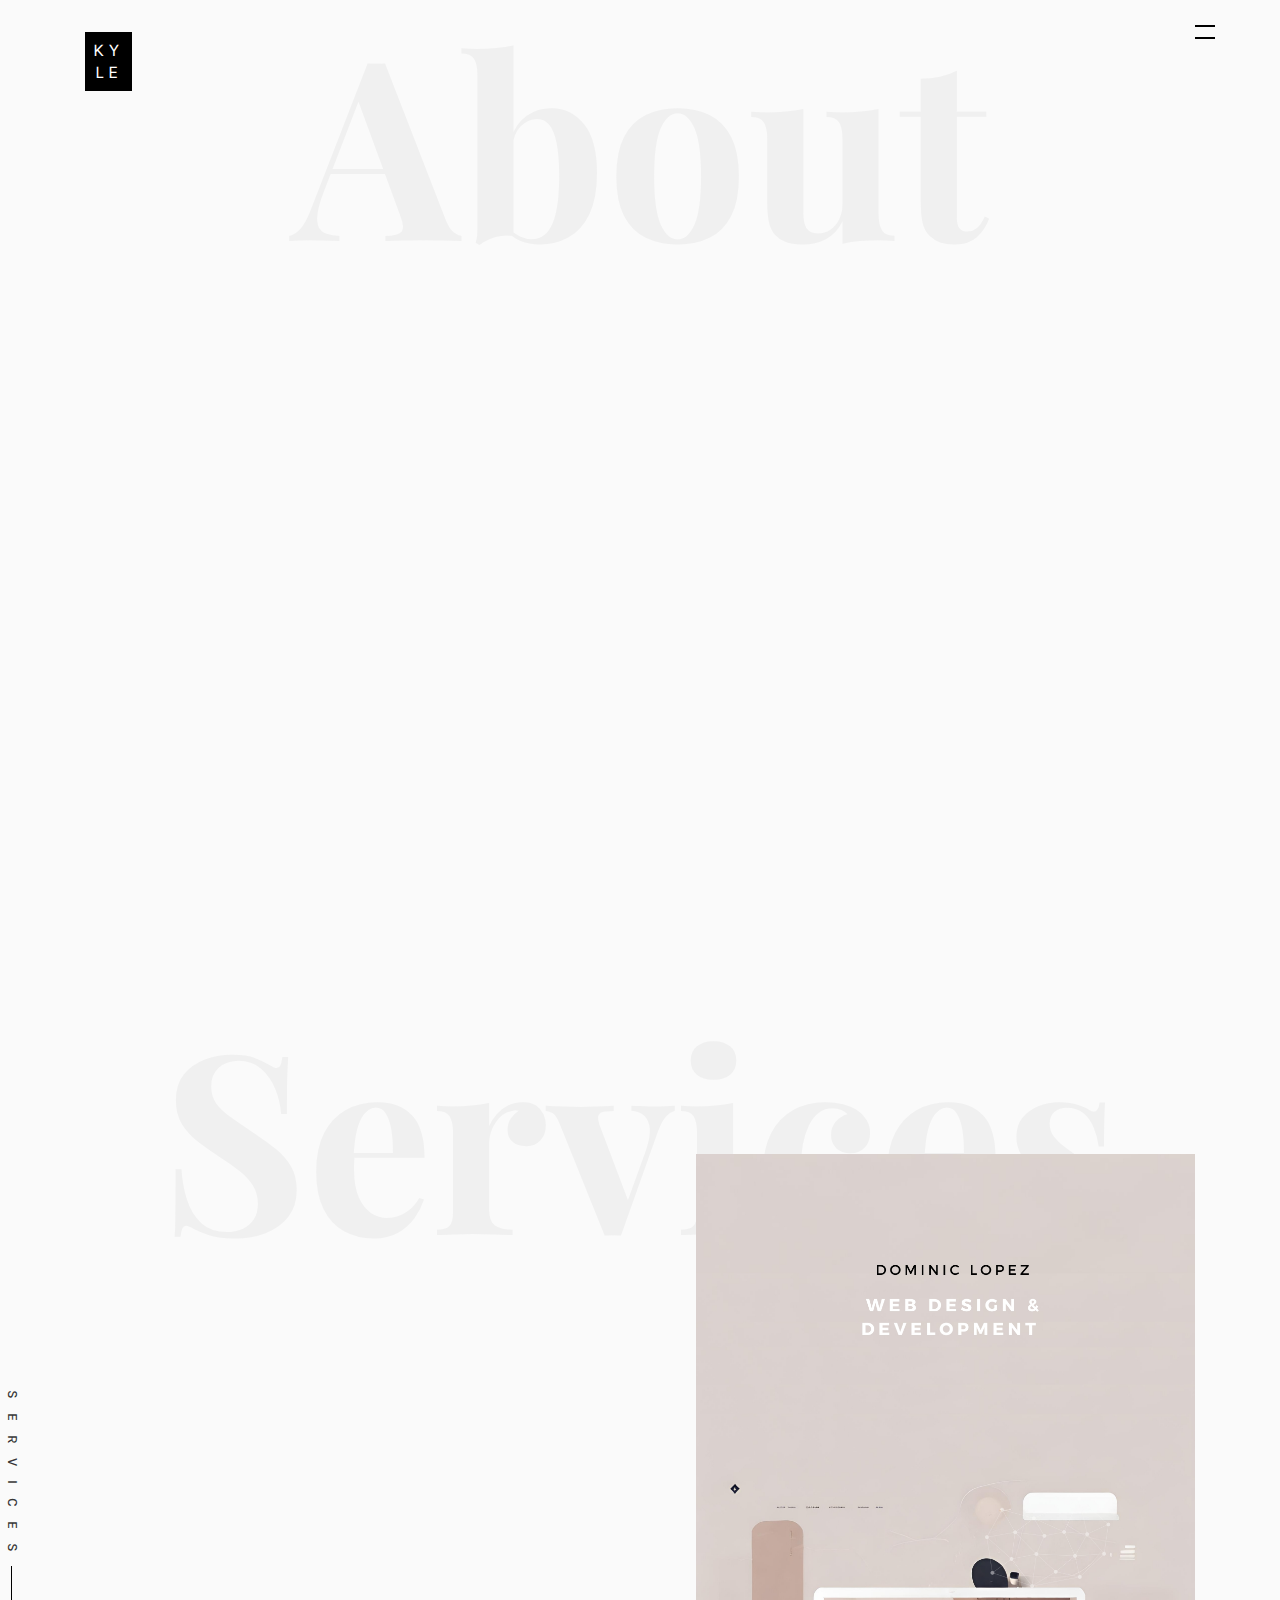
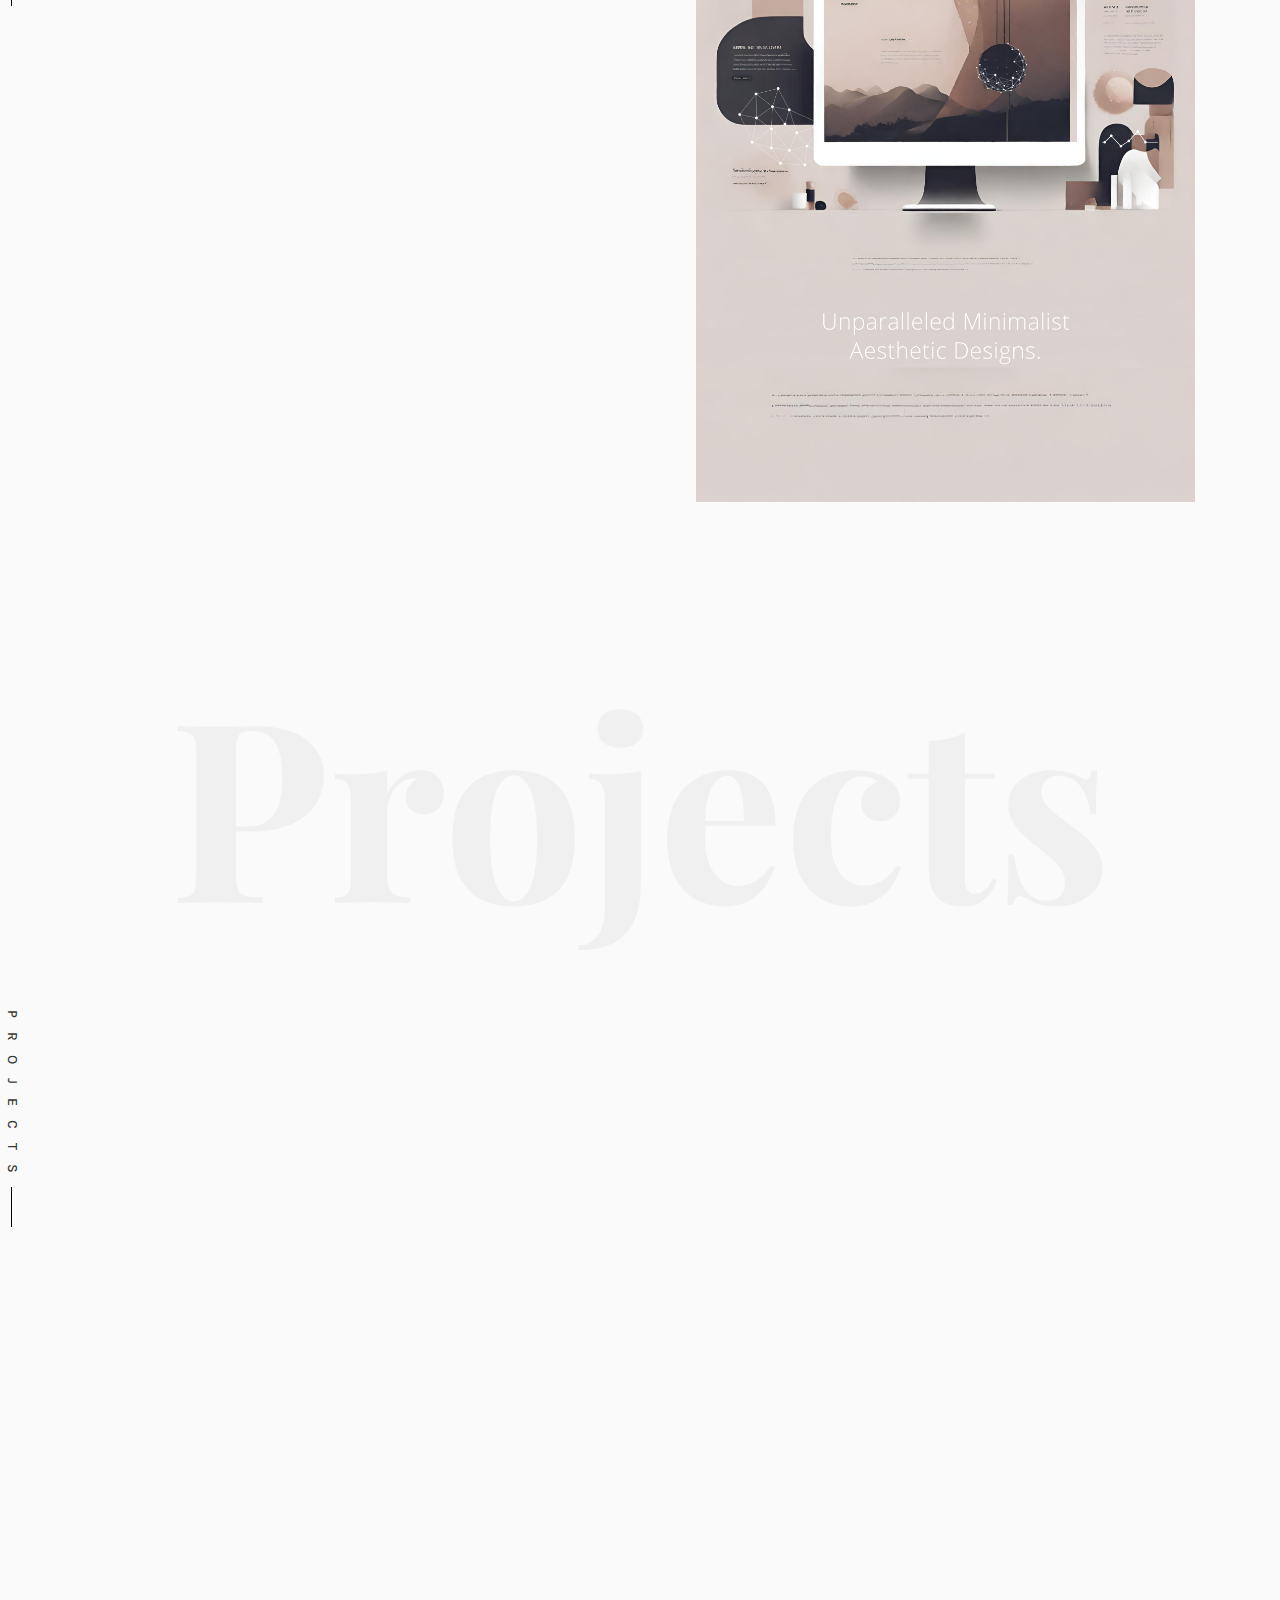
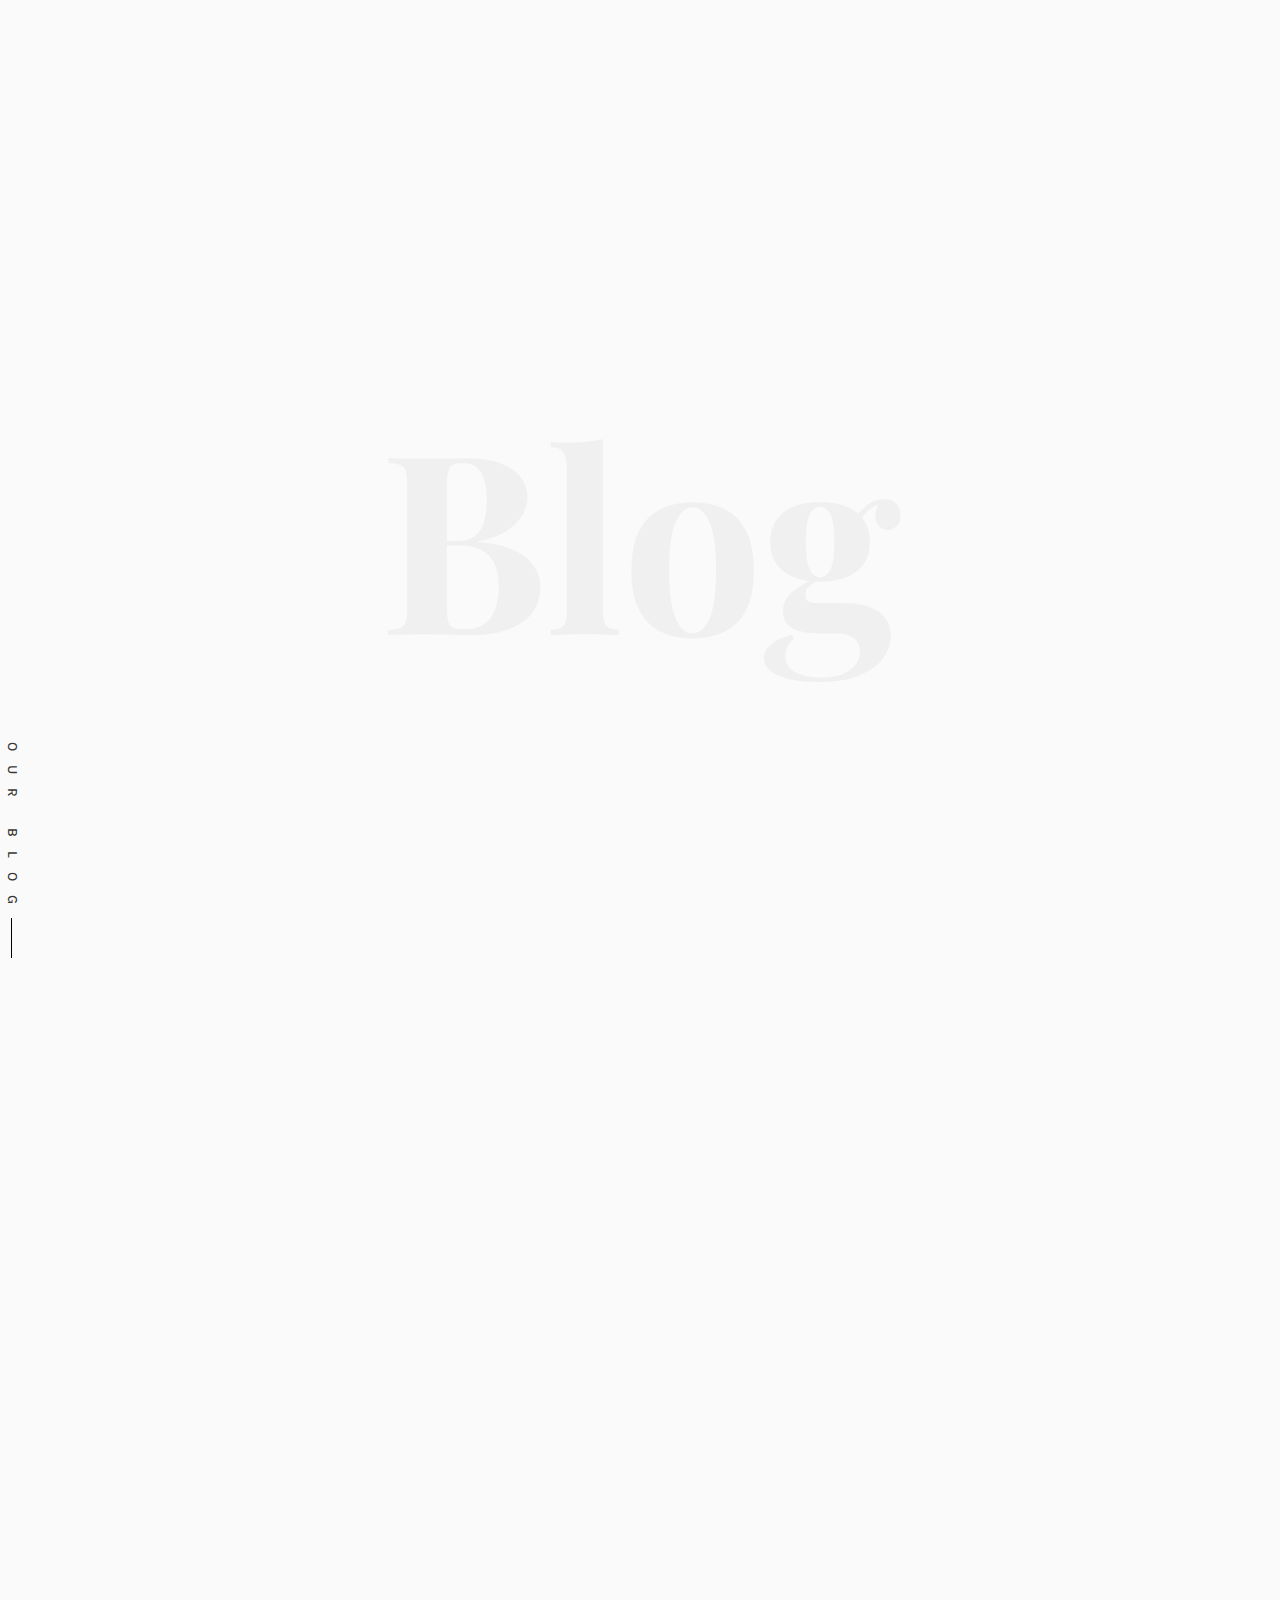
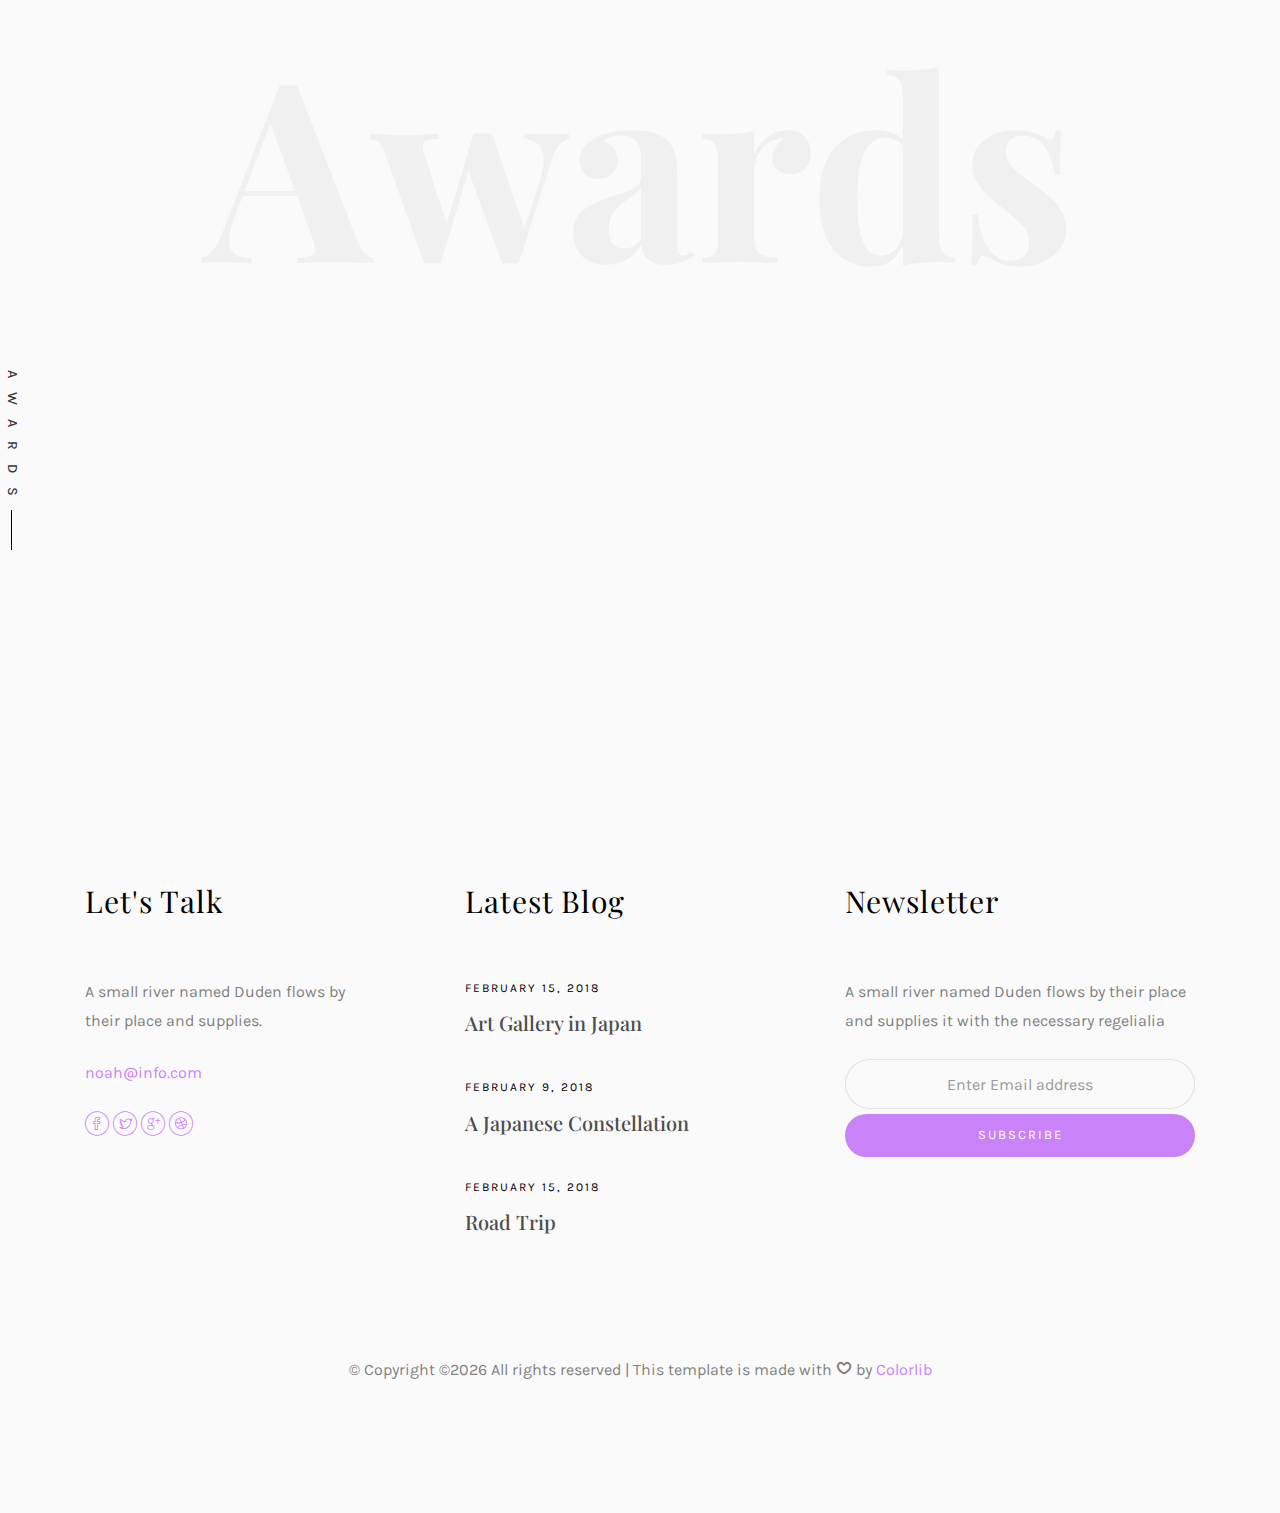
==== commit 91d0fa56: "Porfolio Update LP" ====
--- a/index.html
+++ b/index.html
@@ -3,7 +3,7 @@
 	<head>
 	<meta charset="utf-8">
 	<meta http-equiv="X-UA-Compatible" content="IE=edge">
-	<title>Noah Template</title>
+	<title>Dominic Lopez - Portforlio</title>
 	<meta name="viewport" content="width=device-width, initial-scale=1">
 	<meta name="description" content="" />
 	<meta name="keywords" content="" />
@@ -22,7 +22,7 @@
 
 	<!-- Place favicon.ico and apple-touch-icon.png in the root directory -->
 	<link rel="shortcut icon" href="favicon.ico">
-
+	<link rel="stylesheet" href="https://cdn.jsdelivr.net/npm/bootstrap@4.0.0/dist/css/bootstrap.min.css" integrity="sha384-Gn5384xqQ1aoWXA+058RXPxPg6fy4IWvTNh0E263XmFcJlSAwiGgFAW/dAiS6JXm" crossorigin="anonymous">
 	<link href="https://fonts.googleapis.com/css?family=Karla:400,700" rel="stylesheet">
 	<link href="https://fonts.googleapis.com/css?family=Playfair+Display:400,400i,700" rel="stylesheet">
 	
@@ -47,7 +47,7 @@
 	<!--[if lt IE 9]>
 	<script src="js/respond.min.js"></script>
 	<![endif]-->
-
+	<!-- <script src="https://cdn.tailwindcss.com"></script> -->
 	</head>
 	<body>
 
@@ -102,10 +102,11 @@
 				<div class="row">
 					<div class="col-md-12">
 						<div class="colorlib-navbar-brand">
-							<a class="colorlib-logo" href="index.html"><span>KD</span><span>HL</span></a>
+							<a class="colorlib-logo" href="index.html"><span>KY</span><span>LE</span></a>
 						</div>
 						<a href="#" class="js-colorlib-nav-toggle colorlib-nav-toggle"><i></i></a>
 					</div>
+					
 				</div>
 			</div>
 		</header>
@@ -142,11 +143,11 @@
 								<p>Passionate and Creative Artist with a keen eye for aesthetics, I am on the hunt for an exciting career that not only challenges my skills but also offers opportunities for growth and development. 
 									Whether it's crafting captivating <a href="#">front-end web designs</a>, seamlessly integrating back-end functionalities, producing stunning graphic art, writing compelling articles, or providing top-notch technical support, I am dedicated to go beyond to produce sites with a unique, outstanding, contemporary look-and-feel.
 									</p>
+									<p>(Hi, This portfolio website is still under development.)</p>
 								<p class="colorlib-social-icons">
-									<a href="#"><i class="icon-facebook4"></i></a>
-									<a href="#"><i class="icon-twitter3"></i></a>
-									<a href="#"><i class="icon-googleplus"></i></a>
-									<a href="#"><i class="icon-dribbble2"></i></a>
+									<a href="https://www.facebook.com/DominicHufanciaLopez"><i class="icon-facebook"></i></a>
+									<a href="#" class="pr-1"><i class="icon-instagram"></i></a>
+									<a href="#"><i class="icon-github "></i></a>
 								</p>
 								<p><a href="#" class="btn btn-primary btn-outline">Contact Me!</a></p>
 							</div>
@@ -167,7 +168,7 @@
 								<div class="row">
 									<div class="col-md-12 col-md-offset-0 animate-box intro-heading">
 										<span>My Services</span>
-										<h2>Here Are Some of My Skills</h2>
+										<h2>Technical Skills</h2>
 									</div>
 								</div>
 								<div class="row">
@@ -178,41 +179,50 @@
 									</div>
 									<div class="col-md-6">
 										<div class="services animate-box">
+											
+											<h3>3 - Front-End Development</h3>
+											<ul>
+												
+												<li>ReactJS</li>
+												<li>Tailwind</li>
+												<li>Bootstrap</li>
+												<li>HTML</li>
+												<li>CSS</li>
+											</ul>
+										</div>
+										<div class="services animate-box">
 											<h3>1 - Graphic Design</h3>
 											<ul>
-												<li>UI Design</li>
-												<li>Website &amp; Digital Design</li>
-												<li>Brading &amp; Visual Identity</li>
-												<li>Print Design</li>
-											</ul>
-										</div>
-										<div class="services animate-box">
-											<h3>3 - Front End Development</h3>
-											<ul>
-												<li>HTML / CSS</li>
-												<li>JS &amp; Jquery Startup</li>
-												<li>WordPress</li>
-												<li>Jomla</li>
+												<li>UI/UX Design</li>
+												<li>Branding &amp; Visual Identity</li>
+												<li>Adobe Photoshop</li>
+												<li>Figma &amp; Canva</li>
+												<li>Adobe Photoshop</li>
+												<li>Corel Draw</li>
 											</ul>
 										</div>
 									</div>
 									<div class="col-md-6">
 										<div class="services animate-box">
-											<h3>2 - Illustration</h3>
+											<h3>2 - Back-End Development</h3>
 											<ul>
-												<li>Editorial</li>
-												<li>Narrative</li>
-												<li>Motion Graphics</li>
-												<li>Animation</li>
-												<li>Visual Effects</li>
+												<li>Javascript</li>
+												<li>PHP</li>
+												<li>SQL</li>
+												<li>Laravel</li>
+												<li>Vite</li>
 											</ul>
 										</div>
 										<div class="services animate-box">
-											<h3>4 - Web Marketing</h3>
+											<h3>4 - Tools</h3>
 											<ul>
-												<li>Sales Marketing</li>
-												<li>Invoice</li>
-												<li>eCommerce</li>
+												<li>VS Code</li>
+												<li>Bracket</li>
+												<li>Sublime</li>
+												<li>Xampp</li>
+												<li>Postman</li>
+												<li>DBeaver</li>
+												<li>MS SUite</li>
 											</ul>
 										</div>
 									</div>
@@ -229,90 +239,104 @@
 		<div id="colorlib-work">
 			<div class="container">
 				<div class="row text-center">
-					<h2 class="bold">Works</h2>
+					<h2 class="bold">Projects</h2>
 				</div>
 				<div class="row">
 					<div class="col-md-12 col-md-offset-0 text-center animate-box intro-heading">
-						<span>Portfolio</span>
-						<h2>Done Projects</h2>
+						<span>My Projects</span>
+						<h2>Project Experience</h2>
 					</div>
 				</div>
 				<div class="row">
 					<div class="col-md-12">
 						<div class="rotate">
-							<h2 class="heading">Portfolio</h2>
+							<h2 class="heading">Projects</h2>
 						</div>
 					</div>
 				</div>
 				<div class="row">
 					<div class="col-md-12">
 						<div class="work-entry animate-box">
-							<a href="work.html" class="work-img" style="background-image: url(images/work-1.jpg);">
+							<a href="#" class="work-img" style="background-image: url(images/work-1.jpg);">
 								<div class="display-t">
 									<div class="work-name">
-										<h2>Pursuing Best</h2>
+										<h2>Artisans, 2023</h2>
+									</div>
+								</div>
+							</a>
+							<div class="col-md-4 col-md-offset-4 animate-box">
+								<div class="desc">
+									<p class="animate-box">
+										Artistically crafted, minimalist social media platform tailored for creatives while welcoming all enthusiasts. Seamlessly integrating Social Media's core functionalities—enabling effortless posting, expressing preferences with likes and unlikes, engaging through comments, and fostering connections with a robust friendship system. Empowering artistic expression and community engagement in one streamlined platform.
+
+									</p>
+									<ul class="animate-box">
+										<li>Laravel</li>
+										<li>Breeze</li>
+										<li>Vite</li>
+										<li>ReactJS</li>
+										<li>PHP</li>
+										<li>Tailwind</li>
+										<li>SQL</li>
+										<li>Javascript</li>
+									</ul>
+									<p class="read"><a href="#">View details</a></p>
+								</div>
+							</div>
+						</div>
+					</div>
+					<div class="col-md-12">
+						<div class="work-entry animate-box">
+							<a href="#" class="work-img" style="background-image: url(images/work-2.jpg);">
+								<div class="display-t">
+									<div class="work-name">
+										<h2>Neighbor Chef, 2023</h2>
 									</div>
 								</div>
 							</a>
 							<div class="col-md-4 col-md-offset-4">
 								<div class="desc">
-									<p>Far far away, behind the word mountains, far from the countries Vokalia and Consonantia, there live the blind texts. Separated they live in Bookmarksgrove right at the coast of the Semantics, a large language ocean.</p>
-									<p class="read"><a href="#">View details</a></p>
+									<p class="animate-box">
+										Sleek, contemporary website featuring a stylish menu, enticing promotions, streamlined booking and reservation forms, complemented by a convenient reservation checker. Seamlessly powered by a robust back-office system and an intuitive admin page, ensuring efficient management and optimal user experience.
+									</p>
+									<ul class="animate-box">
+										<li>NodeJS</li>
+										<li>ReactJS</li>
+										<li>Axios</li>
+										<li>Bootstrap</li>
+										<li>HTML</li>
+									</ul>
+									<p class="read"><a href="#">View Details</a></p>
 								</div>
 							</div>
 						</div>
 					</div>
 					<div class="col-md-12">
 						<div class="work-entry animate-box">
-							<a href="work.html" class="work-img" style="background-image: url(images/work-2.jpg);">
+							<a href="#" class="work-img" style="background-image: url(images/work-3.jpg);">
 								<div class="display-t">
 									<div class="work-name">
-										<h2>Coordinates</h2>
+										<h2>Creative Project, 2023</h2>
 									</div>
 								</div>
 							</a>
 							<div class="col-md-4 col-md-offset-4">
 								<div class="desc">
-									<p>Far far away, behind the word mountains, far from the countries Vokalia and Consonantia, there live the blind texts. Separated they live in Bookmarksgrove right at the coast of the Semantics, a large language ocean.</p>
-									<p class="read"><a href="#">View Details</a></p>
-								</div>
-							</div>
-						</div>
-					</div>
-					<div class="col-md-12">
-						<div class="work-entry animate-box">
-							<a href="work.html" class="work-img" style="background-image: url(images/work-3.jpg);">
-								<div class="display-t">
-									<div class="work-name">
-										<h2>Cristall</h2>
-									</div>
-								</div>
-							</a>
-							<div class="col-md-4 col-md-offset-4">
-								<div class="desc">
-									<p>Far far away, behind the word mountains, far from the countries Vokalia and Consonantia, there live the blind texts. Separated they live in Bookmarksgrove right at the coast of the Semantics, a large language ocean.</p>
+									<p class="animate-box">
+										A simple yet visually appealing entrepreneur website showcasing a dynamic printing business. Featuring intuitive navigation for seamless exploration and a dedicated contact form page, powered by Slapform for effortless communication. Embracing modern aesthetics while discovering printing solutions tailored for customers' needs.
+									</p>
+									<ul class="animate-box">
+										<li>HTML</li>
+										<li>CSS</li>
+										<li>Javascript</li>
+										<li>Slapform</li>
+									</ul>
 									<p class="read"><a href="#">View details</a></p>
 								</div>
 							</div>
 						</div>
 					</div>
-					<div class="col-md-12">
-						<div class="work-entry animate-box">
-							<a href="work.html" class="work-img" style="background-image: url(images/work-4.jpg);">
-								<div class="display-t">
-									<div class="work-name">
-										<h2>Black</h2>
-									</div>
-								</div>
-							</a>
-							<div class="col-md-4 col-md-offset-4">
-								<div class="desc">
-									<p>Far far away, behind the word mountains, far from the countries Vokalia and Consonantia, there live the blind texts. Separated they live in Bookmarksgrove right at the coast of the Semantics, a large language ocean.</p>
-									<p class="read"><a href="#">View details</a></p>
-								</div>
-							</div>
-						</div>
-					</div>
+					
 				</div>
 			</div>
 		</div>
@@ -399,18 +423,18 @@
 		<div id="colorlib-testimony">
 			<div class="container">
 				<div class="row text-center">
-					<h2 class="bold">Testimonies</h2>
+					<h2 class="bold">Awards</h2>
 				</div>
 				<div class="row">
 					<div class="col-md-12 col-md-offset-0 text-center animate-box intro-heading">
-						<span>Testimonies</span>
-						<h2>Clients Says</h2>
+						<span>Recognitions</span>
+						<h2>Awards & Recognitions</h2>
 					</div>
 				</div>
 				<div class="row">
 					<div class="col-md-12">
 						<div class="rotate">
-							<h2 class="heading">Says</h2>
+							<h2 class="heading">Awards</h2>
 						</div>
 					</div>
 				</div>
@@ -420,8 +444,8 @@
 							<div class="col-md-12 text-center">
 								<div class="testimony">
 									<blockquote>
-										<p>"A small river named Duden flows by their place and supplies it with the necessary regelialia.</p>
-										<span>" &mdash; George Brooks</span>
+										<p>"Best in Website Development"</p>
+										<span>" &mdash; AMA, 2018</span>
 									</blockquote>
 								</div>
 							</div>
@@ -430,8 +454,8 @@
 							<div class="col-md-12 text-center">
 								<div class="testimony">
 									<blockquote>
-										<p>"Even the all-powerful Pointing has no control about the blind texts it is an almost unorthographic life One day however a small line of blind text by the name of Lorem Ipsum decided to leave for the far World of Grammar.</p>
-										<span>" &mdash; Daniel Foster</span>
+										<p>"Best in Mini Project 1</p>
+										<span>" &mdash; KodeGo Bootcamp, 2023</span>
 									</blockquote>
 								</div>
 							</div>
@@ -440,8 +464,38 @@
 							<div class="col-md-12 text-center">
 								<div class="testimony">
 									<blockquote>
-										<p>"When she reached the first hills of the Italic Mountains, she had a last view back on the skyline of her hometown Bookmarksgrove</p>
-										<span>" &mdash; Liam Jenkins</span>
+										<p>"KodeGo Top Student"</p>
+										<span>" &mdash; KodeGo Bootcamp, 2023</span>
+									</blockquote>
+								</div>
+							</div>
+						</div>
+						<div class="item">
+							<div class="col-md-12 text-center">
+								<div class="testimony">
+									<blockquote>
+										<p>"Top Student with GWA of 95.8"</p>
+										<span>" &mdash; AMA, 2018</span>
+									</blockquote>
+								</div>
+							</div>
+						</div>
+						<div class="item">
+							<div class="col-md-12 text-center">
+								<div class="testimony">
+									<blockquote>
+										<p>"Best Thesis Presenter"</p>
+										<span>" &mdash; AMA, 2018</span>
+									</blockquote>
+								</div>
+							</div>
+						</div>
+						<div class="item">
+							<div class="col-md-12 text-center">
+								<div class="testimony">
+									<blockquote>
+										<p>"Kodegeek Award"</p>
+										<span>" &mdash; KodeGo PH, 2023</span>
 									</blockquote>
 								</div>
 							</div>
--- a/css/style.css
+++ b/css/style.css
@@ -735,7 +735,7 @@
         -o-transition: 0.3s;
         transition: 0.3s; }
       .work-entry .work-img .display-t .work-name {
-        display: inline-block;
+        display: none;
         padding: 4em 3em;
         background: #fff;
         -webkit-box-shadow: 0px 2px 49px -4px rgba(0, 0, 0, 0.21);
@@ -753,10 +753,13 @@
           -o-transition: 0.3s;
           transition: 0.3s; }
     .work-entry .work-img:hover .display-t:after {
+      display: inline-block;
       opacity: 1; }
     .work-entry .work-img:hover .display-t .work-name {
+      display: inline-block;
       padding: 4.5em 3.5em; }
       .work-entry .work-img:hover .display-t .work-name h2 {
+        display: inline-block;
         font-size: 34px; }
     @media screen and (max-width: 768px) {
       .work-entry .work-img {
@@ -1119,7 +1122,7 @@
     display: -moz-inline-stack;
     display: inline-block;
     zoom: 1;
-    *display: inline;
+    display: inline;
     width: 20px;
     height: 2px;
     color: #000;
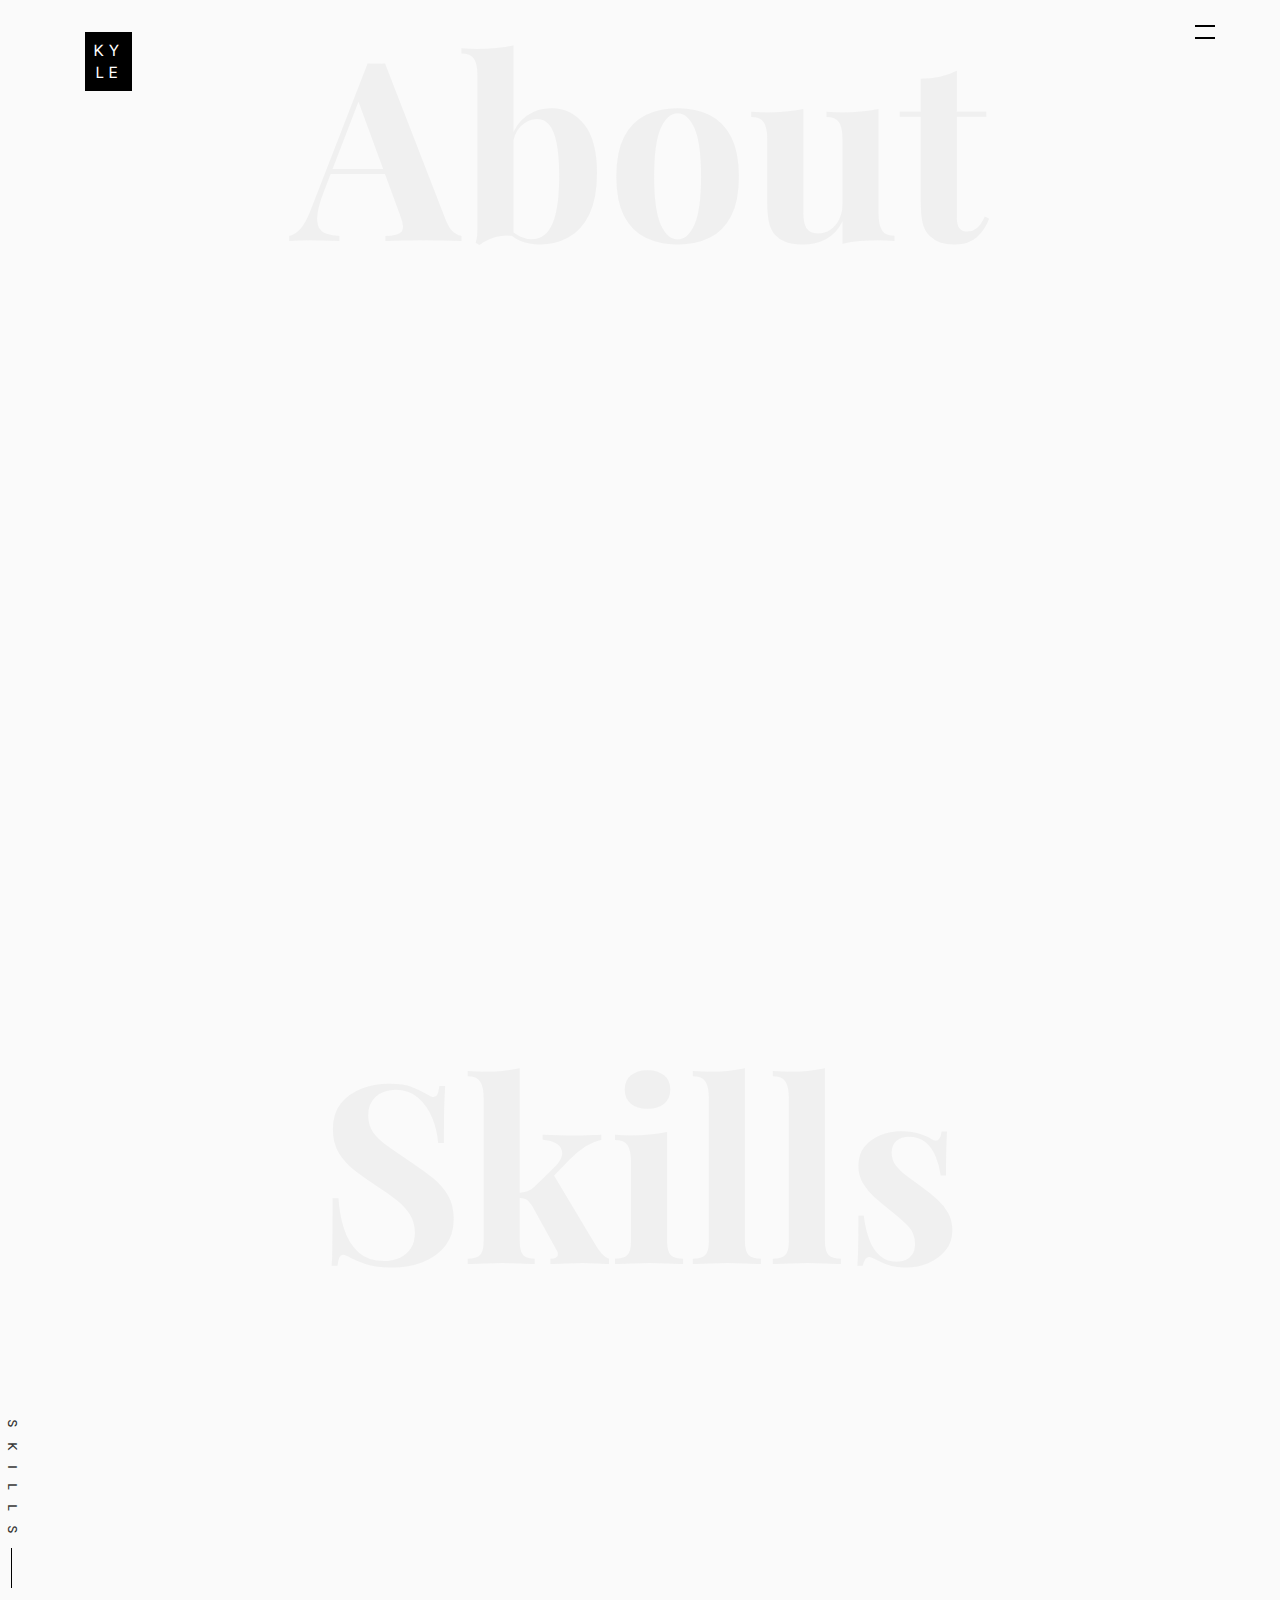
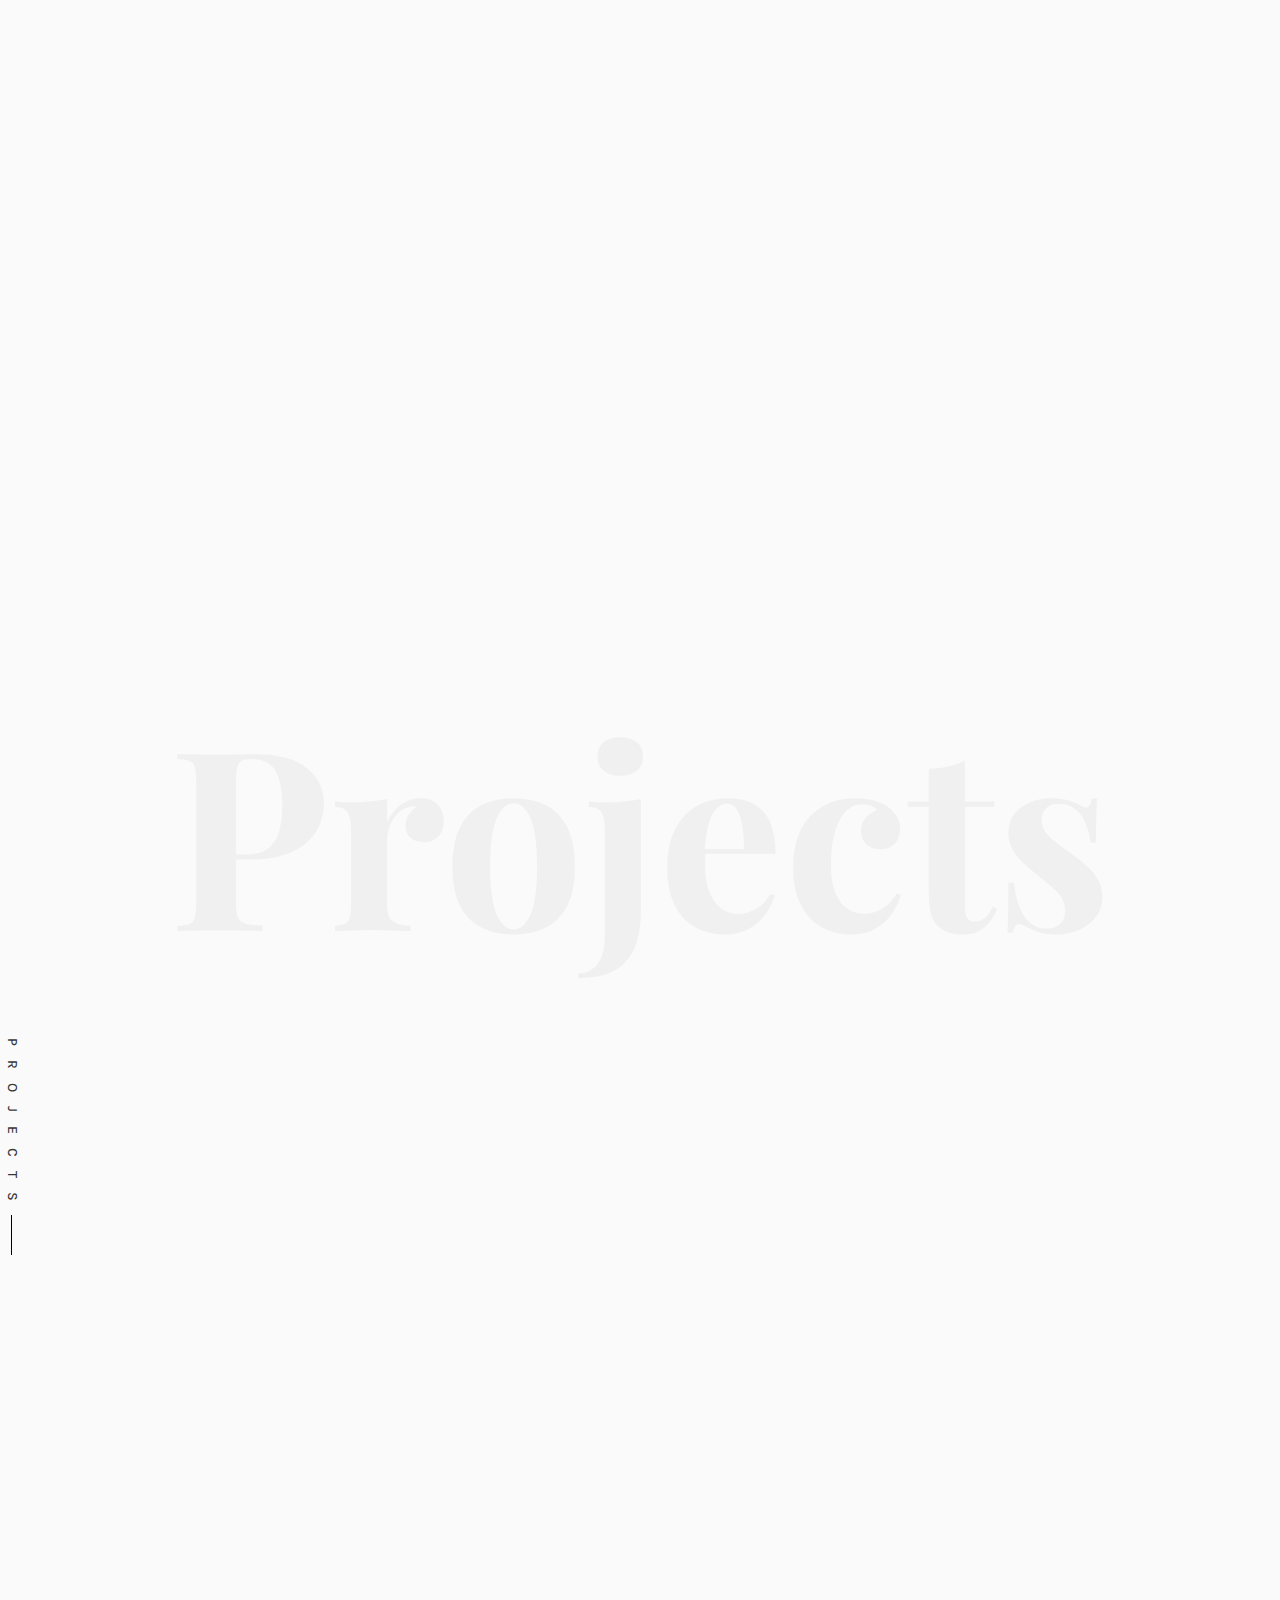
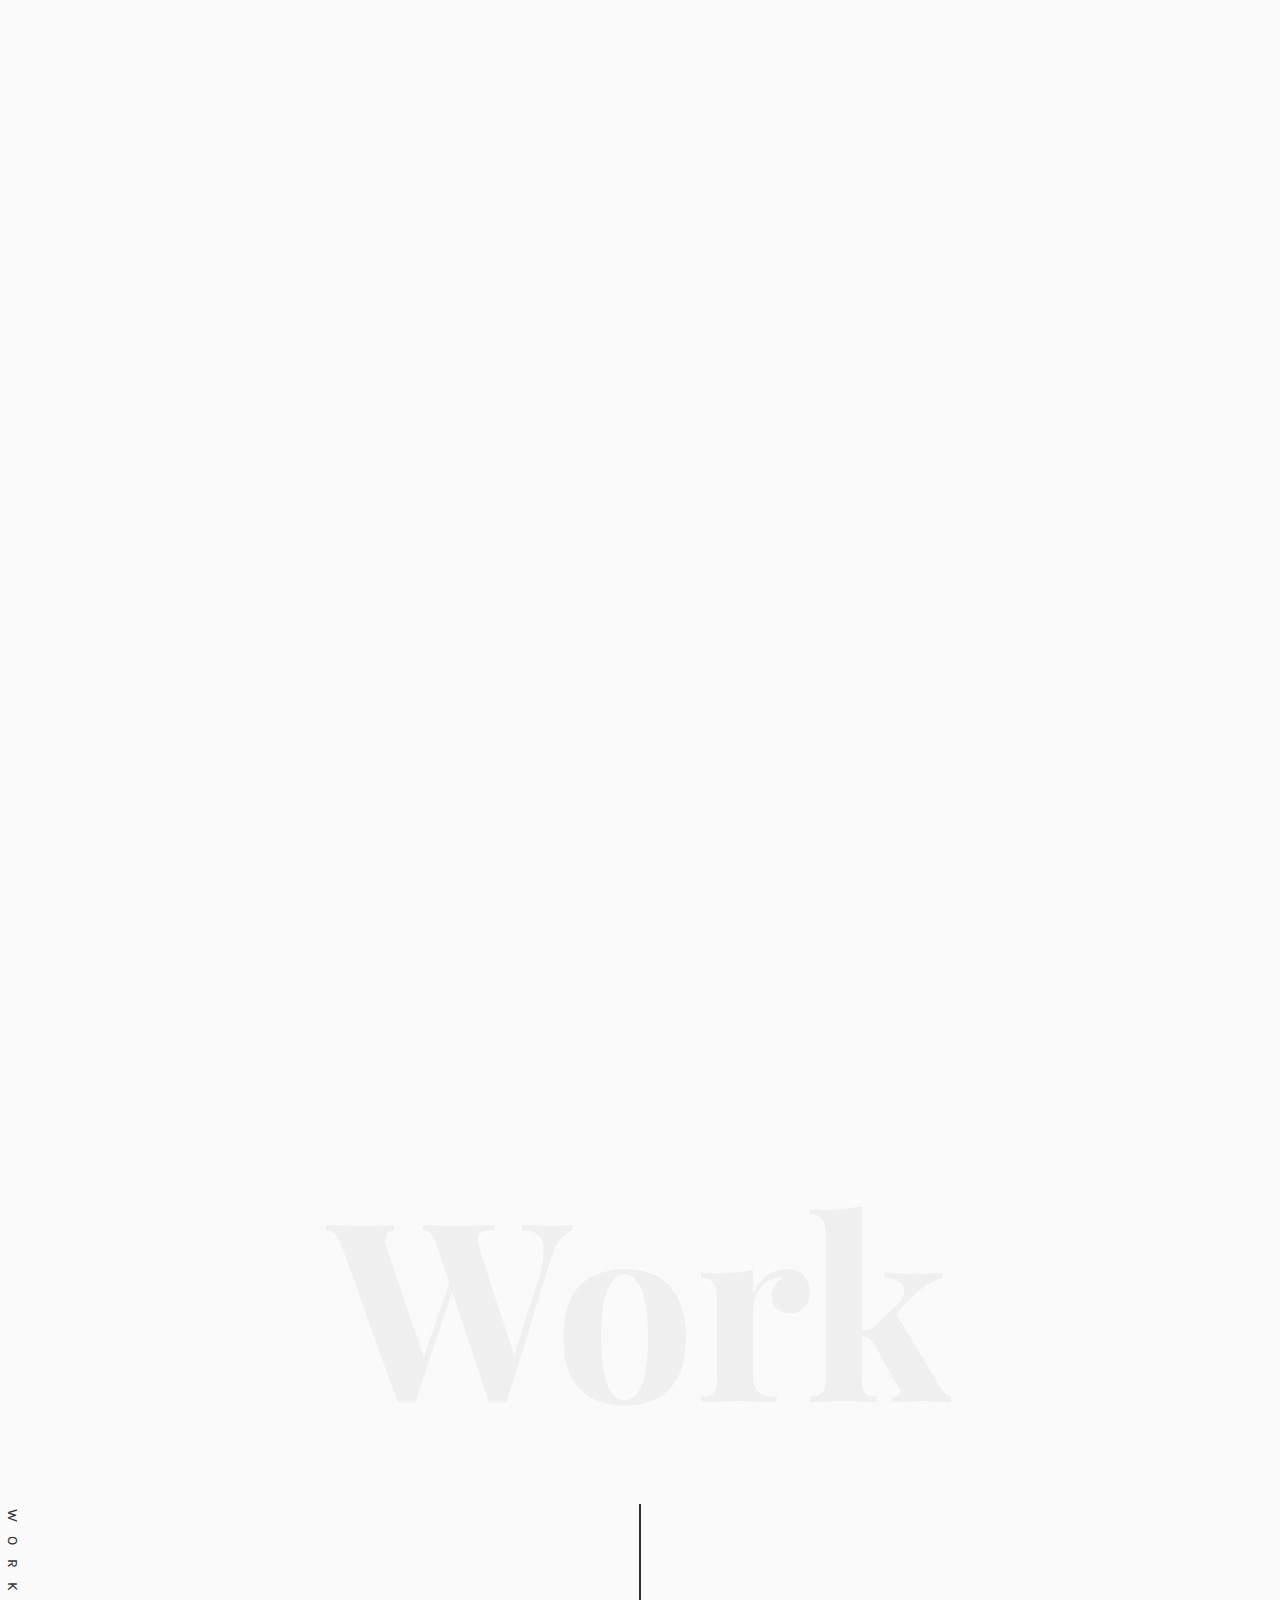
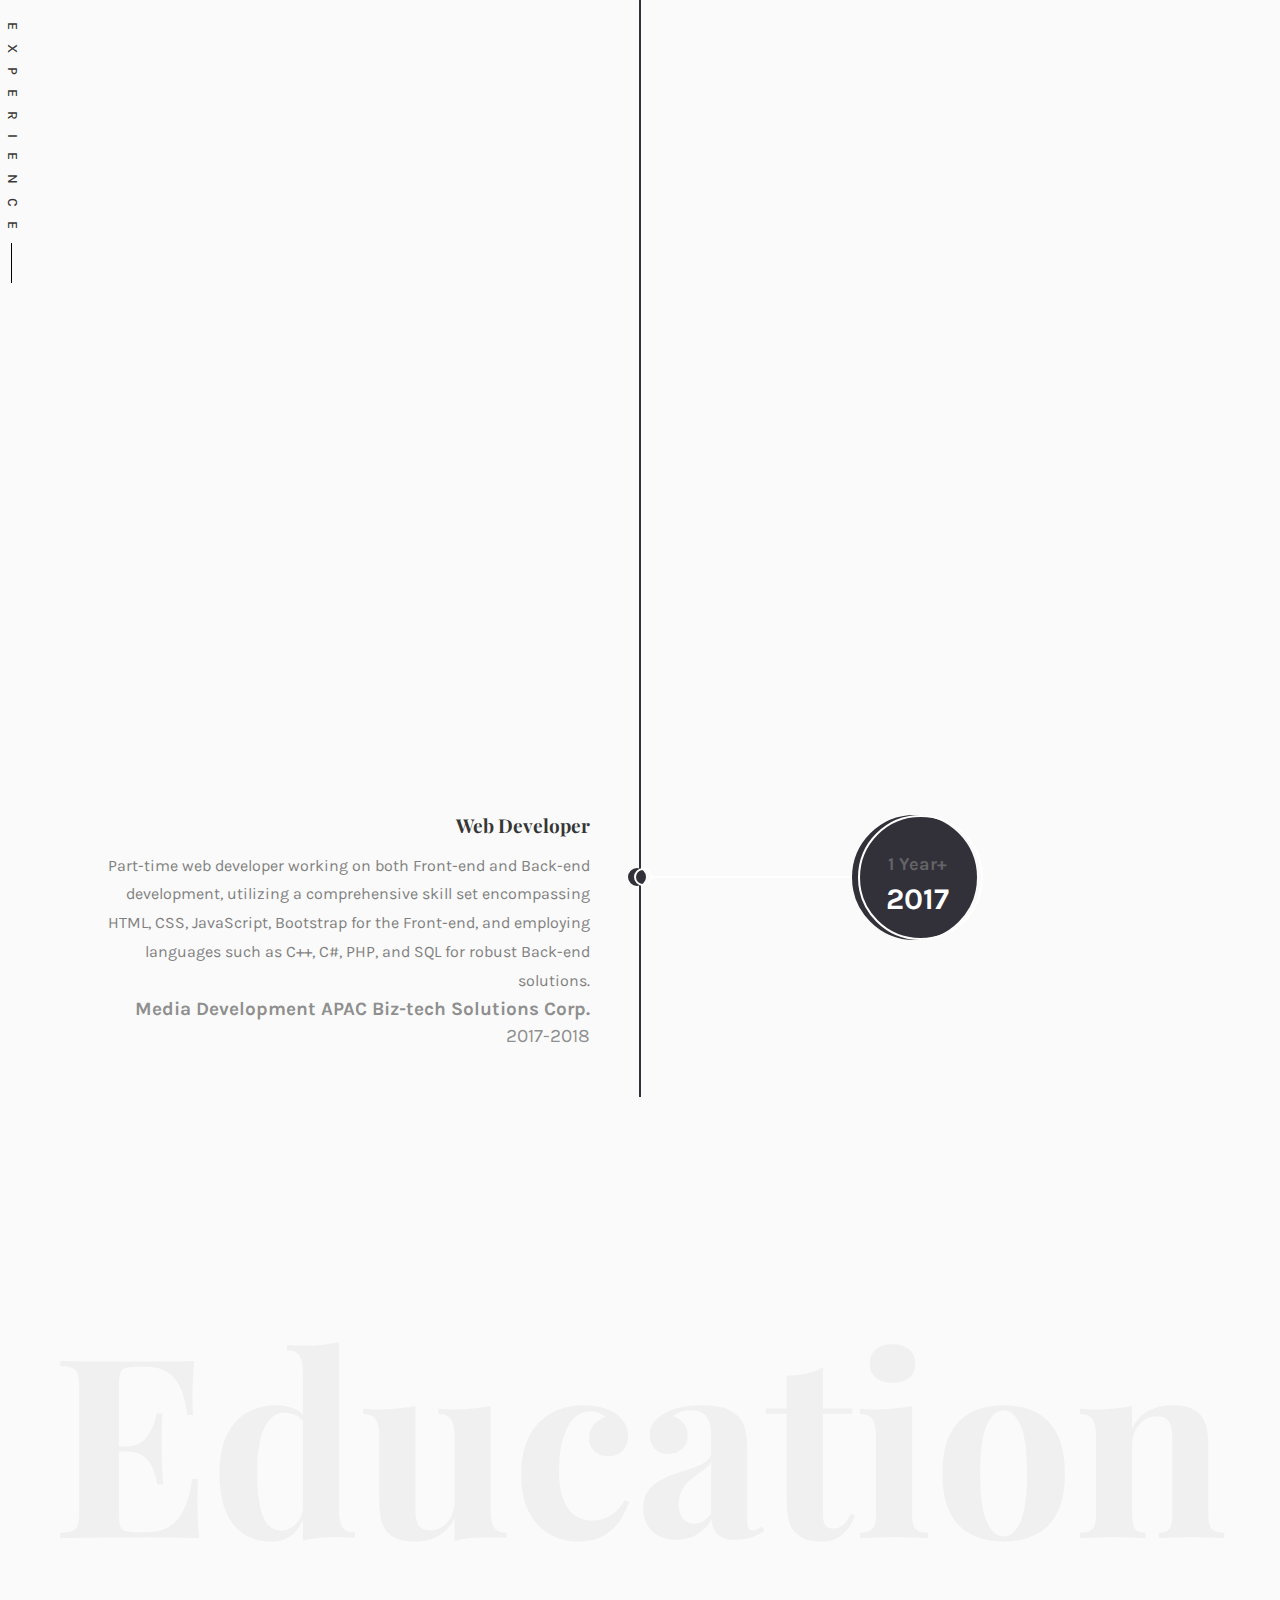
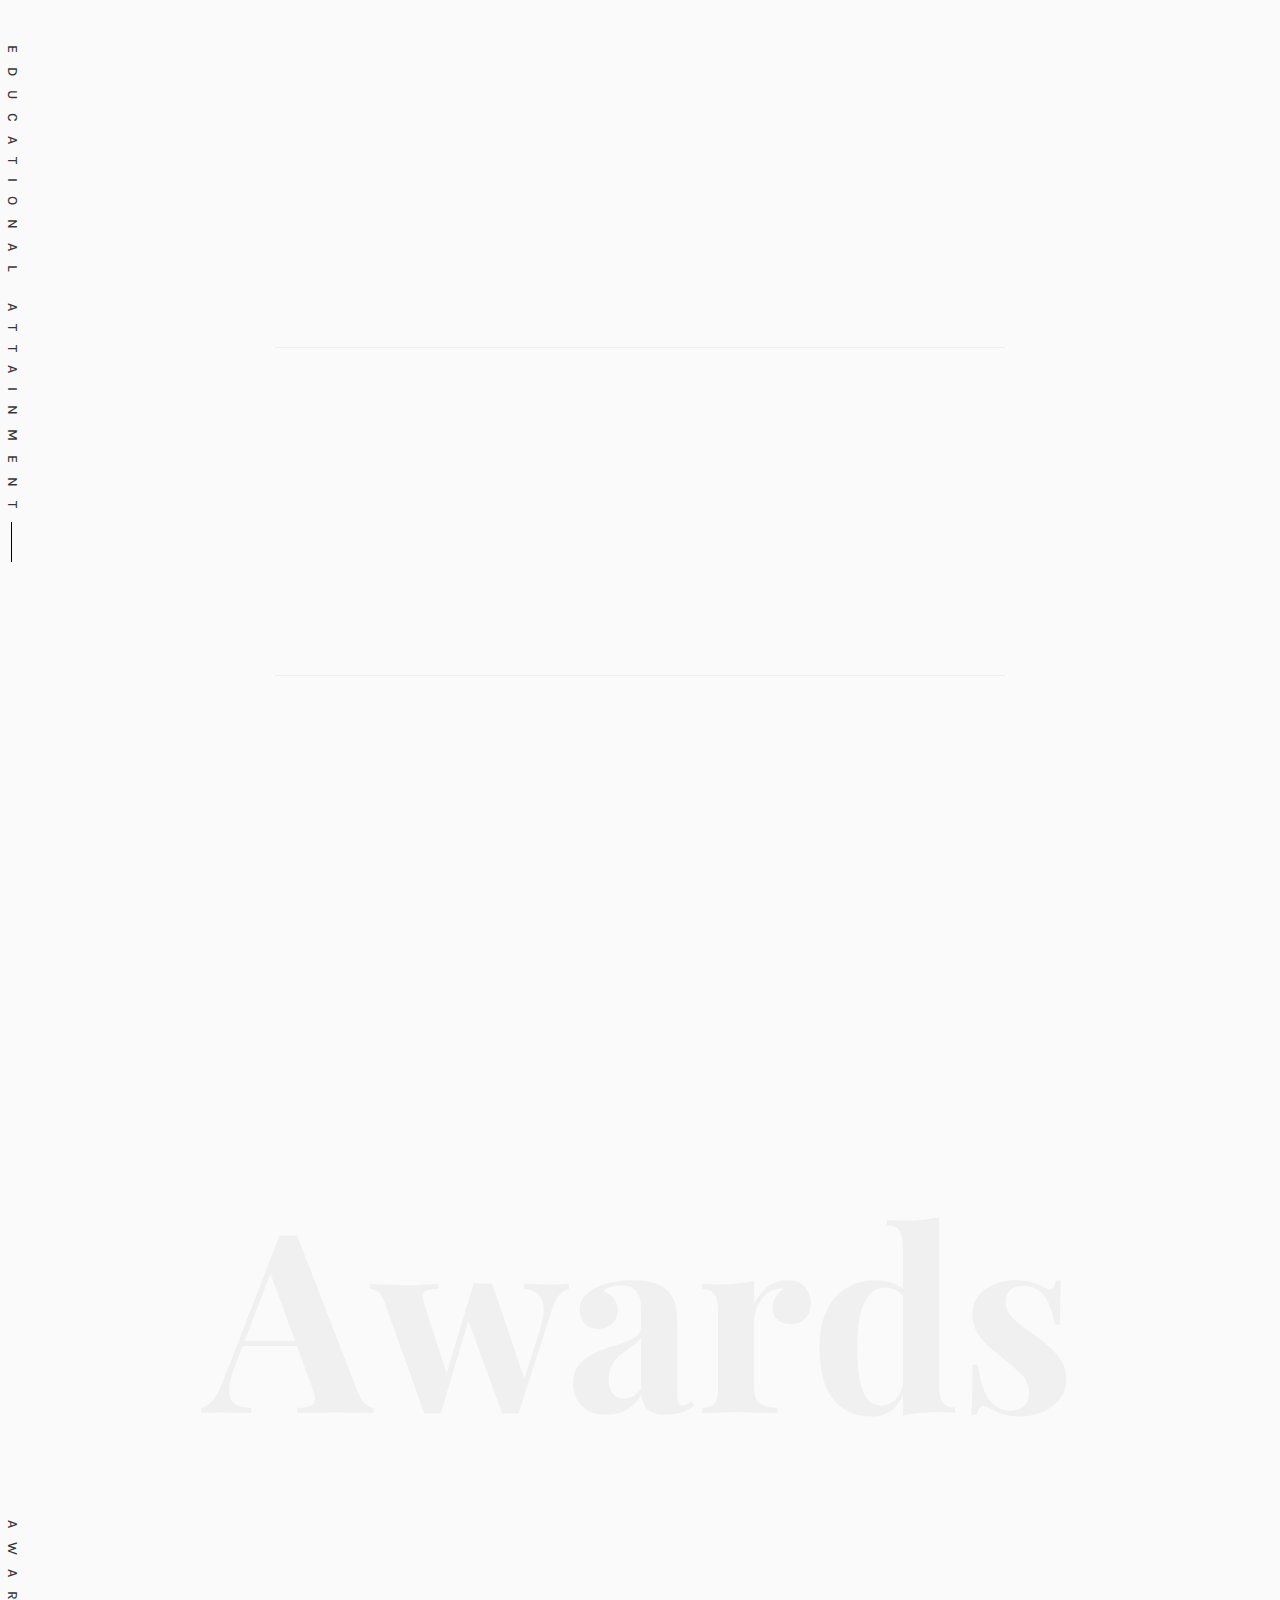
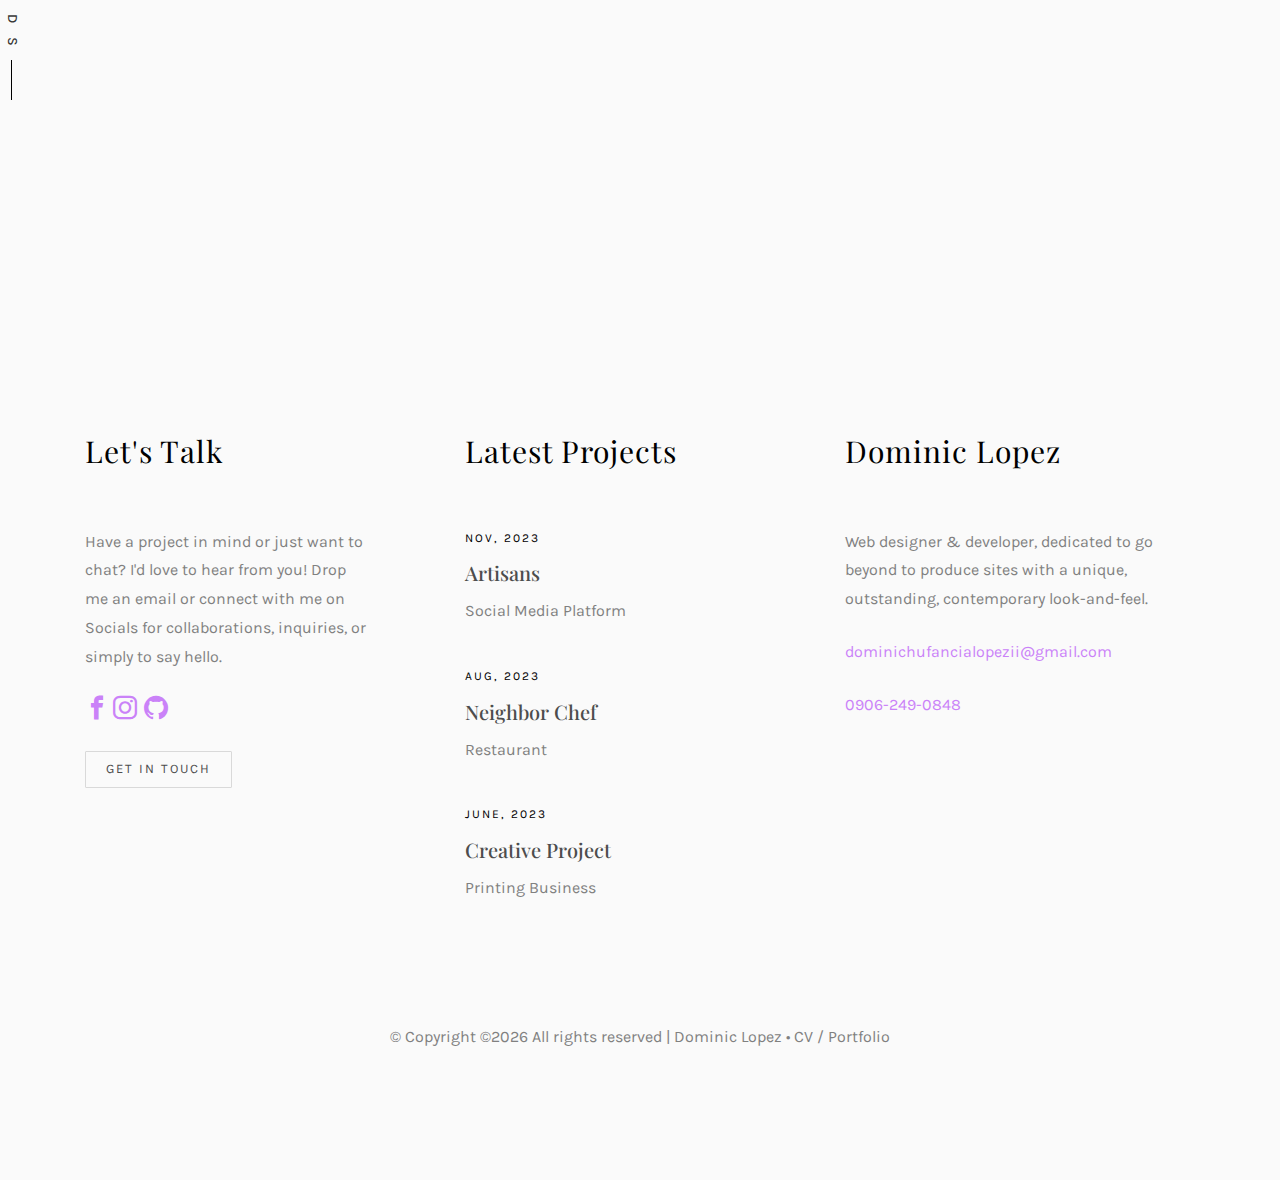
==== commit 0c392e9e: "education update" ====
--- a/index.html
+++ b/index.html
@@ -37,7 +37,7 @@
 	<link rel="stylesheet" href="css/owl.theme.default.min.css">
 	<!-- Magnific Popup -->
 	<link rel="stylesheet" href="css/magnific-popup.css">
-
+	<link rel="stylesheet" href="css/styleadd.css">
 	<link rel="stylesheet" href="css/style.css">
 
 
@@ -47,7 +47,7 @@
 	<!--[if lt IE 9]>
 	<script src="js/respond.min.js"></script>
 	<![endif]-->
-	<!-- <script src="https://cdn.tailwindcss.com"></script> -->
+	<script src="https://code.iconify.design/iconify-icon/1.0.7/iconify-icon.min.js"></script>
 	</head>
 	<body>
 
@@ -55,23 +55,24 @@
 		<a href="#" class="js-colorlib-nav-toggle colorlib-nav-toggle active"><i></i></a>
 		<div class="js-fullheight colorlib-table">
 			<div class="colorlib-table-cell js-fullheight">
-				<div class="row">
+				<!-- <div class="row">
 					<div class="col-md-12">
 						<div class="form-group">
 							<input type="text" class="form-control" id="search" placeholder="Enter any key to search...">
 							<button type="submit" class="btn btn-primary"><i class="icon-search3"></i></button>
 						</div>
 					</div>
-				</div>
+				</div> -->
 				<div class="row">
 					<div class="col-md-12">
 						<ul>
 							<li class="active"><a href="index.html">Home</a></li>
-							<li><a href="services.html">Services</a></li>
-							<li><a href="work.html">Work</a></li>
-							<li><a href="blog.html">Blog</a></li>
-							<li><a href="about.html">About</a></li>
-							<li><a href="contact.html">Contact</a></li>
+							<li><a href="#skills">Skills</a></li>
+							<li><a href="#work">Projects</a></li>
+							<li><a href="#education">Education</a></li>
+							<li><a href="#bio">Bio</a></li>
+							<li><a href="#awards">Awards</a></li>
+							<li><a href="#footer">Contact</a></li>
 						</ul>
 					</div>
 				</div>
@@ -95,14 +96,20 @@
 			</div>
 		</div>
 	</nav>
-	
+	<div class="color-palette">
+	<div class="circle bg-bluishblack"></div>
+	<div class="circle bg-darkgray"></div>
+	<div class="circle bg-brownish"></div>
+	<div class="circle bg-litegray"></div>
+	<div class="circle bg-white"></div>
+	</div>
 	<div id="colorlib-page">
 		<header>
 			<div class="container">
 				<div class="row">
 					<div class="col-md-12">
-						<div class="colorlib-navbar-brand">
-							<a class="colorlib-logo" href="index.html"><span>KY</span><span>LE</span></a>
+						<div class="colorlib-navbar-brand ">
+							<a class="colorlib-logo " href="index.html"><span>KY</span><span>LE</span></a>
 						</div>
 						<a href="#" class="js-colorlib-nav-toggle colorlib-nav-toggle"><i></i></a>
 					</div>
@@ -111,7 +118,7 @@
 			</div>
 		</header>
 		<div id="colorlib-about">
-			<div class="container">
+			<div class="container" id="about">
 				<div class="row text-center">
 					<h2 class="bold">About</h2>
 				</div>
@@ -143,13 +150,13 @@
 								<p>Passionate and Creative Artist with a keen eye for aesthetics, I am on the hunt for an exciting career that not only challenges my skills but also offers opportunities for growth and development. 
 									Whether it's crafting captivating <a href="#">front-end web designs</a>, seamlessly integrating back-end functionalities, producing stunning graphic art, writing compelling articles, or providing top-notch technical support, I am dedicated to go beyond to produce sites with a unique, outstanding, contemporary look-and-feel.
 									</p>
-									<p>(Hi, This portfolio website is still under development.)</p>
+									<p>(Hi, my portfolio website is still under development, but thank you for cheking me out.)</p>
 								<p class="colorlib-social-icons">
 									<a href="https://www.facebook.com/DominicHufanciaLopez"><i class="icon-facebook"></i></a>
 									<a href="#" class="pr-1"><i class="icon-instagram"></i></a>
 									<a href="#"><i class="icon-github "></i></a>
 								</p>
-								<p><a href="#" class="btn btn-primary btn-outline">Contact Me!</a></p>
+								<p><a href="mailto:dominichufancialopezii@gmail.com" class="btn btn-primary btn-outline">Get in touch</a></p>
 							</div>
 						</div>
 					</div>
@@ -157,9 +164,9 @@
 			</div>
 		</div>
 		<div id="colorlib-services">
-			<div class="container">
+			<div class="container" id="skills">
 				<div class="row text-center">
-					<h2 class="bold">Services</h2>
+					<h2 class="bold">Skills</h2>
 				</div>
 				<div class="row">
 					<div class="col-md-12">
@@ -167,21 +174,21 @@
 							<div class="one-third">
 								<div class="row">
 									<div class="col-md-12 col-md-offset-0 animate-box intro-heading">
-										<span>My Services</span>
+										<span>My Skills</span>
 										<h2>Technical Skills</h2>
 									</div>
 								</div>
 								<div class="row">
 									<div class="col-md-12">
 										<div class="rotate">
-											<h2 class="heading">Services</h2>
+											<h2 class="heading">Skills</h2>
 										</div>
 									</div>
 									<div class="col-md-6">
 										<div class="services animate-box">
 											
 											<h3>3 - Front-End Development</h3>
-											<ul>
+											<ul >
 												
 												<li>ReactJS</li>
 												<li>Tailwind</li>
@@ -228,7 +235,7 @@
 									</div>
 								</div>
 							</div>
-							<div class="one-forth services-img" style="background-image: url(images/services-img-1.jpg);">
+							<div class="one-forth services-img animate-box" style="background-image: url(images/services-img-1.jpg);">
 							</div>
 						</div>
 					</div>
@@ -237,7 +244,7 @@
 		</div>
 
 		<div id="colorlib-work">
-			<div class="container">
+			<div class="container" id="projects">
 				<div class="row text-center">
 					<h2 class="bold">Projects</h2>
 				</div>
@@ -257,18 +264,126 @@
 				<div class="row">
 					<div class="col-md-12">
 						<div class="work-entry animate-box">
-							<a href="#" class="work-img" style="background-image: url(images/work-1.jpg);">
-								<div class="display-t">
-									<div class="work-name">
-										<h2>Artisans, 2023</h2>
-									</div>
-								</div>
-							</a>
-							<div class="col-md-4 col-md-offset-4 animate-box">
+							<div class="owl-carousel">
+
+							<div class="item">
+							<div class="article">
+								<a href="#" class="blog-img">
+									<img class="img-responsive" src="images/work-1.jpg" alt="html5 bootstrap by colorlib.com">
+									<div class="overlay"></div>
+									<div class="link">
+										<span class="read">Main Landing Page</h2>
+									</div>
+								</a>	
+							</div>
+							</div>
+							<div class="item">
+							<div class="article">
+								<a href="#" class="blog-img">
+									<img class="img-responsive" src="images/work-1a.jpg" alt="html5 bootstrap by colorlib.com">
+									<div class="overlay"></div>
+									<div class="link">
+										<span class="read">Newsfeed Page</h2>
+									</div>
+								</a>	
+							</div>
+							</div>
+							<div class="item">
+							<div class="article">
+								<a href="#" class="blog-img">
+									<img class="img-responsive" src="images/work-1b.jpg" alt="html5 bootstrap by colorlib.com">
+									<div class="overlay"></div>
+									<div class="link">
+										<span class="read">Profile Page</h2>
+									</div>
+								</a>	
+							</div>
+							</div>
+							<div class="item">
+								<div class="article">
+									<a href="#" class="blog-img">
+										<img class="img-responsive" src="images/work-1c.jpg" alt="html5 bootstrap by colorlib.com">
+										<div class="overlay"></div>
+										<div class="link">
+											<span class="read">Comments & Likes | Registration</h2>
+										</div>
+									</a>	
+								</div>
+							</div>
+							<div class="item">
+								<div class="article">
+									<a href="#" class="blog-img">
+										<img class="img-responsive" src="images/work-1d.jpg" alt="html5 bootstrap by colorlib.com">
+										<div class="overlay"></div>
+										<div class="link">
+											<span class="read">User Privacy | Friend Request</h2>
+										</div>
+									</a>	
+								</div>
+							</div>
+							<div class="item">
+								<div class="article">
+									<a href="#" class="blog-img">
+										<img class="img-responsive" src="images/work-1e.jpg" alt="html5 bootstrap by colorlib.com">
+										<div class="overlay"></div>
+										<div class="link">
+											<span class="read">Admin Dashboard</h2>
+										</div>
+									</a>	
+								</div>
+							</div>
+							<div class="item">
+								<div class="article">
+									<a href="#" class="blog-img">
+										<img class="img-responsive" src="images/work-1f.jpg" alt="html5 bootstrap by colorlib.com">
+										<div class="overlay"></div>
+										<div class="link">
+											<span class="read">User List | Back-Office System</h2>
+										</div>
+									</a>	
+								</div>
+							</div>
+							<div class="item">
+								<div class="article">
+									<a href="#" class="blog-img">
+										<img class="img-responsive" src="images/work-1g.jpg" alt="html5 bootstrap by colorlib.com">
+										<div class="overlay"></div>
+										<div class="link">
+											<span class="read">Post List | Back-Office System</h2>
+										</div>
+									</a>	
+								</div>
+							</div>
+							<div class="item">
+								<div class="article">
+									<a href="#" class="blog-img">
+										<img class="img-responsive" src="images/work-1h.jpg" alt="html5 bootstrap by colorlib.com">
+										<div class="overlay"></div>
+										<div class="link">
+											<span class="read">Popular Users | Landing Page</h2>
+										</div>
+									</a>	
+								</div>
+							</div>
+							<div class="item">
+								<div class="article">
+									<a href="#" class="blog-img">
+										<img class="img-responsive" src="images/work-1i.jpg" alt="html5 bootstrap by colorlib.com">
+										<div class="overlay"></div>
+										<div class="link">
+											<span class="read">Masonry | Unsplashed Art Gallery</h2>
+										</div>
+									</a>	
+								</div>
+							</div>
+							
+							</div>
+							<div class="col-md-4 col-md-offset-4 animate-box mt-4">
 								<div class="desc">
+									<span class="meta">Nov 2023</span>
+									<h2><a href="#">Artisans</a></h2>
 									<p class="animate-box">
 										Artistically crafted, minimalist social media platform tailored for creatives while welcoming all enthusiasts. Seamlessly integrating Social Media's core functionalities—enabling effortless posting, expressing preferences with likes and unlikes, engaging through comments, and fostering connections with a robust friendship system. Empowering artistic expression and community engagement in one streamlined platform.
-
 									</p>
 									<ul class="animate-box">
 										<li>Laravel</li>
@@ -280,22 +395,133 @@
 										<li>SQL</li>
 										<li>Javascript</li>
 									</ul>
-									<p class="read"><a href="#">View details</a></p>
+									<p class="read"><a href="#" title="(deployment still being processed)">View website</a></p>
 								</div>
 							</div>
 						</div>
 					</div>
 					<div class="col-md-12">
 						<div class="work-entry animate-box">
-							<a href="#" class="work-img" style="background-image: url(images/work-2.jpg);">
-								<div class="display-t">
-									<div class="work-name">
-										<h2>Neighbor Chef, 2023</h2>
-									</div>
-								</div>
-							</a>
-							<div class="col-md-4 col-md-offset-4">
+							<div class="owl-carousel">
+								
+								<div class="item">
+									<div class="article">
+										<a href="#" class="blog-img">
+											<img class="img-responsive" src="images/work-2.jpg" alt="html5 bootstrap by colorlib.com">
+											<div class="overlay"></div>
+											<div class="link">
+												<span class="read">Main Landing Page</h2>
+											</div>
+										</a>	
+									</div>
+								</div>
+								<div class="item">
+									<div class="article">
+										<a href="#" class="blog-img">
+											<img class="img-responsive" src="images/work-2a.jpg" alt="html5 bootstrap by colorlib.com">
+											<div class="overlay"></div>
+											<div class="link">
+												<span class="read">About & History</h2>
+											</div>
+										</a>	
+									</div>
+								</div>
+								<div class="item">
+									<div class="article">
+										<a href="#" class="blog-img">
+											<img class="img-responsive" src="images/work-2b.jpg" alt="html5 bootstrap by colorlib.com">
+											<div class="overlay"></div>
+											<div class="link">
+												<span class="read">Featured Gallery</h2>
+											</div>
+										</a>	
+									</div>
+								</div>
+								<div class="item">
+									<div class="article">
+										<a href="#" class="blog-img">
+											<img class="img-responsive" src="images/work-2c.jpg" alt="html5 bootstrap by colorlib.com">
+											<div class="overlay"></div>
+											<div class="link">
+												<span class="read">Booking & Reservation</h2>
+											</div>
+										</a>	
+									</div>
+								</div>
+								<div class="item">
+									<div class="article">
+										<a href="#" class="blog-img">
+											<img class="img-responsive" src="images/work-2d.jpg" alt="html5 bootstrap by colorlib.com">
+											<div class="overlay"></div>
+											<div class="link">
+												<span class="read">Reservation Checker</h2>
+											</div>
+										</a>	
+									</div>
+								</div>
+								<div class="item">
+									<div class="article">
+										<a href="#" class="blog-img">
+											<img class="img-responsive" src="images/work-2e.jpg" alt="html5 bootstrap by colorlib.com">
+											<div class="overlay"></div>
+											<div class="link">
+												<span class="read">Back-Office System: Reservations List</h2>
+											</div>
+										</a>	
+									</div>
+								</div>
+								<div class="item">
+									<div class="article">
+										<a href="#" class="blog-img">
+											<img class="img-responsive" src="images/work-2f.jpg" alt="html5 bootstrap by colorlib.com">
+											<div class="overlay"></div>
+											<div class="link">
+												<span class="read">Back-Office System: Promotions List</h2>
+											</div>
+										</a>	
+									</div>
+								</div>
+								<div class="item">
+									<div class="article">
+										<a href="#" class="blog-img">
+											<img class="img-responsive" src="images/work-2g.jpg" alt="html5 bootstrap by colorlib.com">
+											<div class="overlay"></div>
+											<div class="link">
+												<span class="read">Chef's Corner</h2>
+											</div>
+										</a>	
+									</div>
+								</div>
+								<div class="item">
+									<div class="article">
+										<a href="#" class="blog-img">
+											<img class="img-responsive" src="images/work-2h.jpg" alt="html5 bootstrap by colorlib.com">
+											<div class="overlay"></div>
+											<div class="link">
+												<span class="read">Set Meals Menu</h2>
+											</div>
+										</a>	
+									</div>
+								</div>
+								<div class="item">
+									<div class="article">
+										<a href="#" class="blog-img">
+											<img class="img-responsive" src="images/work-2i.jpg" alt="html5 bootstrap by colorlib.com">
+											<div class="overlay"></div>
+											<div class="link">
+												<span class="read">Main Menu</h2>
+											</div>
+										</a>	
+									</div>
+								</div>
+								
+
+							</div>
+							<div class="col-md-4 col-md-offset-4 animate-box mt-4">
 								<div class="desc">
+									<span class="meta">Aug 2023</span>
+									<h2><a title="Open Website"
+										href="https://team09m.webpark.tech/home">Neighbor Chef</a></h2>
 									<p class="animate-box">
 										Sleek, contemporary website featuring a stylish menu, enticing promotions, streamlined booking and reservation forms, complemented by a convenient reservation checker. Seamlessly powered by a robust back-office system and an intuitive admin page, ensuring efficient management and optimal user experience.
 									</p>
@@ -306,22 +532,88 @@
 										<li>Bootstrap</li>
 										<li>HTML</li>
 									</ul>
-									<p class="read"><a href="#">View Details</a></p>
+									<p class="read"><a href="https://team09m.webpark.tech/" title="click to view Neighbor Chef's Website">View website</a></p>
 								</div>
 							</div>
 						</div>
 					</div>
 					<div class="col-md-12">
 						<div class="work-entry animate-box">
-							<a href="#" class="work-img" style="background-image: url(images/work-3.jpg);">
-								<div class="display-t">
-									<div class="work-name">
-										<h2>Creative Project, 2023</h2>
-									</div>
-								</div>
-							</a>
-							<div class="col-md-4 col-md-offset-4">
+
+							<div class="owl-carousel">
+								<div class="item">
+									<div class="article">
+										<a href="#" class="blog-img">
+											<img class="img-responsive" src="images/work-3.jpg" alt="html5 bootstrap by colorlib.com">
+											<div class="overlay"></div>
+											<div class="link">
+												<span class="read">Main Landing Page</h2>
+											</div>
+										</a>	
+									</div>
+								</div>
+								<div class="item">
+									<div class="article">
+										<a href="#" class="blog-img">
+											<img class="img-responsive" src="images/work-3a.jpg" alt="html5 bootstrap by colorlib.com">
+											<div class="overlay"></div>
+											<div class="link">
+												<span class="read">Intro</h2>
+											</div>
+										</a>	
+									</div>
+								</div>
+								<div class="item">
+									<div class="article">
+										<a href="#" class="blog-img">
+											<img class="img-responsive" src="images/work-3b.jpg" alt="html5 bootstrap by colorlib.com">
+											<div class="overlay"></div>
+											<div class="link">
+												<span class="read">About</h2>
+											</div>
+										</a>	
+									</div>
+								</div>
+								<div class="item">
+									<div class="article">
+										<a href="#" class="blog-img">
+											<img class="img-responsive" src="images/work-3c.jpg" alt="html5 bootstrap by colorlib.com">
+											<div class="overlay"></div>
+											<div class="link">
+												<span class="read">Products & Services</span></h2>
+											</div>
+										</a>	
+									</div>
+								</div>
+								<div class="item">
+									<div class="article">
+										<a href="#" class="blog-img">
+											<img class="img-responsive" src="images/work-3d.jpg" alt="html5 bootstrap by colorlib.com">
+											<div class="overlay"></div>
+											<div class="link">
+												<span class="read">Business Team Section</h2>
+											</div>
+										</a>	
+									</div>
+								</div>
+								<div class="item">
+									<div class="article">
+										<a href="#" class="blog-img">
+											<img class="img-responsive" src="images/work-3e.jpg" alt="html5 bootstrap by colorlib.com">
+											<div class="overlay"></div>
+											<div class="link">
+												<span class="read">Order Process</h2>
+											</div>
+										</a>	
+									</div>
+								</div>
+							</div>
+
+							<div class="col-md-4 col-md-offset-4 animate-box mt-4">
 								<div class="desc">
+									<span class="meta">June 2023</span>
+									<h2><a title="Open Website"
+										href="https://kyledominic.github.io/CreativeProject.github.io/">Creative Project</a></h2>
 									<p class="animate-box">
 										A simple yet visually appealing entrepreneur website showcasing a dynamic printing business. Featuring intuitive navigation for seamless exploration and a dedicated contact form page, powered by Slapform for effortless communication. Embracing modern aesthetics while discovering printing solutions tailored for customers' needs.
 									</p>
@@ -331,7 +623,7 @@
 										<li>Javascript</li>
 										<li>Slapform</li>
 									</ul>
-									<p class="read"><a href="#">View details</a></p>
+									<p class="read"><a href="https://kyledominic.github.io/CreativeProject.github.io/" title="click to view website">View website</a></p>
 								</div>
 							</div>
 						</div>
@@ -341,7 +633,211 @@
 			</div>
 		</div>
 
+		<div id="colorlib-work">
+			<div class="container" id="work">
+				<div class="row text-center">
+					<h2 class="bold">Work</h2>
+				</div>
+				<div class="row">
+					<div class="col-md-12 col-md-offset-0 text-center animate-box intro-heading">
+						<span>My Work</span>
+						<h2>Work Experience</h2>
+					</div>
+				</div>
+				<div class="row">
+					<div class="col-md-12">
+						<div class="rotate">
+							<h2 class="heading">Work Experience</h2>
+						</div>
+					</div>
+				</div>
+				<div class="">
+					
+					<div class="main-timeline">
+
+                        <!-- start experience section-->
+                        <div class="timeline animate-box">
+                            <div class="icon icon1"></div>
+                            <div class="date-content">
+                                <div class="date-outer">
+                                    <span class="date">
+                                            <span class="month">3 Years</span>
+                                    <span class="year">2023</span>
+                                    </span>
+                                </div>
+                            </div>
+                            <div class="timeline-content">
+                                <h5 class="title">Graphic Designer &amp; Copywriter</h5>
+                                <p class="description">
+                                    Part of a creative team that specializes in crafting visually stunning graphic materials and compelling content for a wide array of digital and print marketing campaigns, ensuring maximum engagement and impact.
+                                </p>
+								<span class="title text-darkgray">Upwork <p>2020-2023</p></span>
+                            </div>
+                        </div>
+                        <!-- end experience section-->
+
+                        <!-- start experience section-->
+                        <div class="timeline animate-box">
+                            <div class="icon icon2"></div>
+                            <div class="date-content">
+                                <div class="date-outer">
+                                    <span class="date">
+                                            <span class="month">Half year</span>
+                                    <span class="year">2019</span>
+                                    </span>
+                                </div>
+                            </div>
+                            <div class="timeline-content">
+                                <h5 class="title">Customer Service Representative</h5>
+                                <p class="description">
+                                    Representative of Experian Membership Offshore Department is dedicated to addressing customer membership concerns and providing comprehensive credit information services.
+                                </p>
+								<span class="title text-darkgray">Teletech <p>2019-2020</p></span>
+                            </div>
+                        </div>
+                        <!-- end experience section-->
+
+                        <!-- start experience section-->
+                        <div class="timeline animate-box">
+                            <div class="icon icon3"></div>
+                            <div class="date-content">
+                                <div class="date-outer">
+                                    <span class="date">
+                                            <span class="month">Half year</span>
+                                    <span class="year">2019</span>
+                                    </span>
+                                </div>
+                            </div>
+                            <div class="timeline-content">
+                                <h5 class="title">Advanced Technical Support</h5>
+                                <p class="description">
+									AT&T ATS Mobility Representative that specializes in a spectrum of troubleshooting, from basic to advanced levels, along with managing escalations and handling tickets efficiently.
+                                </p>
+								<span class="title text-darkgray">Teleperformance <p>2019</p></span>
+                            </div>
+                        </div>
+                        <!-- end experience section-->
+
+                        <!-- start experience section-->
+                        <div class="timeline">
+                            <div class="icon icon4"></div>
+                            <div class="date-content">
+                                <div class="date-outer">
+                                    <span class="date">
+                                            <span class="month">1 Year+</span>
+                                    <span class="year">2017</span>
+                                    </span>
+                                </div>
+                            </div>
+                            <div class="timeline-content">
+                                <h5 class="title">Web Developer</h5>
+                                <p class="description">
+                                    Part-time web developer working on both Front-end and Back-end development, utilizing a comprehensive skill set encompassing HTML, CSS, JavaScript, Bootstrap for the Front-end, and employing languages such as C++, C#, PHP, and SQL for robust Back-end solutions.
+                                </p>
+								<span class="title text-darkgray">Media Development APAC Biz-tech Solutions Corp. <p>2017-2018</p></span>
+                            </div>
+                        </div>
+                        <!-- end experience section-->
+
+                    </div>
+
+				</div>
+			</div>
+		</div>
+
 		<div id="colorlib-blog">
+			<div class="container" id="education">
+				<div class="row text-center">
+					<h2 class="bold">Education</h2>
+				</div>
+				<div class="row">
+					<div class="col-md-12 col-md-offset-0 text-center animate-box intro-heading">
+						<span>My Education</span>
+						<h2>Educational Attainment</h2>
+					</div>
+				</div>
+				<div class="row">
+					<div class="col-md-12">
+						<div class="rotate">
+							<h2 class="heading">Educational Attainment</h2>
+						</div>
+					</div>
+				</div>
+				<div class="">
+					
+					<div class="vertical-timeline">
+						<!-- Timeline Item 1 -->
+						<div class="row d-flex align-items-center animate-box">
+							<div class="col-md-2 text-center bottom">
+								
+							 </div>
+						   <div class="col-md-6">
+							  <h3>KodeGo PH Bootcamp</h3>
+							  
+							  <p>Kodego's Full-Stack Web Development course dives into HTML, CSS, and JavaScript for front-end, while covering Node.js, Express, PHP, and more for back-end development. The focus is on hands-on projects to build practical skills in creating web applications.</p>
+							  <span class="title text-darkgray font-weight-bold">Full-Stack Web Development <p>April-November 2023</p></span>
+							</div>
+						   <div class="col-md-2 text-center bottom">
+							<img class="educ-logo" src="/images/educ-1.png"></img>
+						 </div>
+						</div>
+						<div class="row timeline-inner">
+						   <div class="col-md-2">
+							  <div class="corner top-right"></div>
+						   </div>
+						   <div class="col-md-8">
+							  <hr>
+						   </div>
+						   <div class="col-md-2">
+							  <div class="corner left-bottom"></div>
+						   </div>
+						</div>
+						<!-- Timeline Item 2 -->
+						<div class="row align-items-center justify-content-end vertical-timeline animate-box">
+							<div class="col-md-2 text-center bottom">
+							  <img class="educ-logo" src="/images/educ-2.png"></img>
+						   </div>
+						   <div class="col-md-6 text-right">
+							<h3>AMA Computer Learning Center</h3>
+							<p>AMA's Computer System Design & Programming course covers programming languages like Java, C#, and C++, system design principles, databases, web development basics, software development lifecycle, networking, security, operating systems, and practical projects.</p>
+							<span class="title text-darkgray font-weight-bold">Computer System Design & Programming <p>2015-2018</p></span>
+						   </div>
+						   <div class="col-md-2 text-center full">
+							  <div class="shape bg-secondary right d-flex align-items-center justify-content-center icon-white rounded-circle"><i class="fab fa-vuejs"></i></div>
+						   </div>
+						</div>
+						<div class="row timeline-inner">
+						   <div class="col-md-2">
+							  <div class="corner right-bottom"></div>
+						   </div>
+						   <div class="col-md-8">
+							  <hr>
+						   </div>
+						   <div class="col-md-2">
+							  <div class="corner top-left"></div>
+						   </div>
+						</div>
+						<!-- Timeline Item 3 -->
+						<div class="row align-items-center vertical-timeline row animate-box">
+						   <div class="col-md-2 text-center top">
+							  
+						   </div>
+						   <div class="col-md-6">
+							<h3>University of Caloocan City</h3>
+							<p>The program delves into foundational psychology alongside specialized clinical subjects such as abnormal psychology, counseling methods, assessments, research techniques, ethics, and practical experiences through internships. It's designed to prepare students for clinical practice or advanced studies in psychology.</p>
+							<span class="title text-darkgray font-weight-bold">Bachelor of Science in Psychology <p>2013-2015</p></span>
+						   </div>
+						   <div class="col-md-2 text-center bottom">
+							<img class="educ-logo" src="/images/educ-3.png"></img>
+						 </div>
+						</div>
+					 </div>
+
+				</div>
+			</div>
+		</div>
+
+		<!-- <div id="">
 			<div class="container">
 				<div class="row text-center">
 					<h2 class="bold">Blog</h2>
@@ -373,8 +869,8 @@
 									</a>
 									<div class="desc">
 										<span class="meta">15, Feb 2018</span>
-										<h2><a href="blog.html">A Japanese Constellation</a></h2>
-										<p>When she reached the first hills of the Italic Mountains, she had a last view back on the skyline of her hometown Bookmarksgrove</p>
+										<h2><a href="blog.html">Graphic Artist & Copywriter</a></h2>
+										<p>Part of a creative team that specializes in crafting visually stunning graphic materials and compelling content for a wide array of digital and print marketing campaigns, ensuring maximum engagement and impact.</p>
 									</div>
 								</div>
 							</div>
@@ -391,8 +887,26 @@
 									</a>
 									<div class="desc">
 										<span class="meta">15, Feb 2018</span>
-										<h2><a href="blog.html">A Japanese Constellation</a></h2>
-										<p>When she reached the first hills of the Italic Mountains, she had a last view back on the skyline of her hometown Bookmarksgrove</p>
+										<h2><a href="blog.html">Customer Service Representative</a></h2>
+										<p>Representative of Experian Membership Offshore Department is dedicated to addressing customer membership concerns and providing comprehensive credit information services.</p>
+									</div>
+								</div>
+							</div>
+						</div>
+						<div class="item">
+							<div class="col-md-12">
+								<div class="article">
+									<a href="blog.html" class="blog-img">
+										<img class="img-responsive" src="images/img-2.jpg" alt="html5 bootstrap by colorlib.com">
+										<div class="overlay"></div>
+										<div class="link">
+											<span class="read">Read more</h2>
+										</div>
+									</a>
+									<div class="desc">
+										<span class="meta">15, Feb 2018</span>
+										<h2><a href="blog.html">Advanced Technical Support</a></h2>
+										<p>AT&T ATS Mobility Representative that specializes in a spectrum of troubleshooting, from basic to advanced levels, along with managing escalations and handling tickets efficiently.</p>
 									</div>
 								</div>
 							</div>
@@ -409,8 +923,8 @@
 									</a>
 									<div class="desc">
 										<span class="meta">15, Feb 2018</span>
-										<h2><a href="blog.html">A Japanese Constellation</a></h2>
-										<p>When she reached the first hills of the Italic Mountains, she had a last view back on the skyline of her hometown Bookmarksgrove</p>
+										<h2><a href="blog.html">Web Developer</a></h2>
+										<p>Part-time web developer working on both Front-end and Back-end development, utilizing a comprehensive skill set encompassing HTML, CSS, JavaScript, Bootstrap for the Front-end, and employing languages such as C++, C#, PHP, and SQL for robust Back-end solutions.</p>
 									</div>
 								</div>
 							</div>
@@ -418,10 +932,10 @@
 					</div>
 				</div>
 			</div>
-		</div>
+		</div> -->
 
 		<div id="colorlib-testimony">
-			<div class="container">
+			<div class="container  id="awards">
 				<div class="row text-center">
 					<h2 class="bold">Awards</h2>
 				</div>
@@ -454,7 +968,7 @@
 							<div class="col-md-12 text-center">
 								<div class="testimony">
 									<blockquote>
-										<p>"Best in Mini Project 1</p>
+										<p>"Best in Mini Project 1"</p>
 										<span>" &mdash; KodeGo Bootcamp, 2023</span>
 									</blockquote>
 								</div>
@@ -513,58 +1027,64 @@
 							<div class="row">
 								<div class="col-md-10">
 									<h2>Let's Talk</h2>
-									<p>A small river named Duden flows by their place and supplies.</p>
-									<p><a href="#">noah@info.com</a></p>
+									<p>Have a project in mind or just want to chat? I'd love to hear from you! Drop me an email or connect with me on Socials for collaborations, inquiries, or simply to say hello. </p> 
+									
 									<p class="colorlib-social-icons">
-										<a href="#"><i class="icon-facebook4"></i></a>
-										<a href="#"><i class="icon-twitter3"></i></a>
-										<a href="#"><i class="icon-googleplus"></i></a>
-										<a href="#"><i class="icon-dribbble2"></i></a>
+										<a  href="https://www.facebook.com/DominicHufanciaLopez"><i class="icon-facebook "></i></a>
+										<a href="https://www.facebook.com/kyledominiclopez" class="pr-1"><i class="icon-instagram"></i></a>
+										<a href="https://www.github.com/kyledominic"><i class="icon-github "></i></a>
 									</p>
+									<p><a href="mailto:dominichufancialopezii@gmail.com" class="btn btn-primary btn-outline">Get in touch</a></p>
 								</div>
 							</div>
 						</div>
 						<div class="col-md-4 col-pb-sm">
-							<h2>Latest Blog</h2>
+							<h2>Latest Projects</h2>
 							<div class="f-entry">
 								<a href="#" class="featured-img" style="background-image: url(images/img-1.jpg);"></a>
 								<div class="desc">
-									<span>February 15, 2018</span>
-									<h3><a href="#">Art Gallery in Japan</a></h3>
+									<span>Nov, 2023</span>
+									<h3><a href="#">Artisans</a></h3>
+									<p>Social Media Platform</p>
 								</div>
 							</div>
 							<div class="f-entry">
 								<a href="#" class="featured-img" style="background-image: url(images/img-2.jpg);"></a>
 								<div class="desc">
-									<span>February 9, 2018</span>
-									<h3><a href="#">A Japanese Constellation</a></h3>
+									<span>Aug, 2023</span>
+									<h3><a href="#">Neighbor Chef</a></h3>
+									<p>Restaurant</p>
 								</div>
 							</div>
 							<div class="f-entry">
 								<a href="#" class="featured-img" style="background-image: url(images/img-3.jpg);"></a>
 								<div class="desc">
-									<span>February 15, 2018</span>
-									<h3><a href="#">Road Trip</a></h3>
+									<span>June, 2023</span>
+									<h3><a href="#">Creative Project</a></h3>
+									<p>Printing Business</p>
 								</div>
 							</div>
 						</div>
 						<div class="col-md-4 col-pb-sm">
-							<h2>Newsletter</h2>
-							<p>A small river named Duden flows by their place and supplies it with the necessary regelialia</p>
-							<div class="subscribe text-center">
+							<h2>Dominic Lopez</h2>
+							<p>Web designer & developer, dedicated to go beyond to produce sites with a unique, outstanding, contemporary look-and-feel.</p>
+							<p><a href="mailto:dominichufancialopezii@gmail.com">dominichufancialopezii@gmail.com</a></p>
+									<p><a href="/#">0906-249-0848</a></p>
+									
+							<!-- <div class="subscribe text-center">
 								<div class="form-group">
 									<input type="text" class="form-control text-center" placeholder="Enter Email address">
 									<input type="submit" value="Subscribe" class="btn btn-primary btn-custom">
 								</div>
-							</div>
+							</div> -->
 						</div>
 					</div>
 					<div class="row">
 						<div class="col-md-12 text-center">
 							<p>
 								&copy; <!-- Link back to Colorlib can't be removed. Template is licensed under CC BY 3.0. -->
-Copyright &copy;<script>document.write(new Date().getFullYear());</script> All rights reserved | This template is made with <i class="icon-heart4" aria-hidden="true"></i> by <a href="https://colorlib.com" target="_blank">Colorlib</a>
-<!-- Link back to Colorlib can't be removed. Template is licensed under CC BY 3.0. -->
+Copyright &copy;<script>document.write(new Date().getFullYear());</script> All rights reserved | Dominic Lopez  • CV / Portfolio <a href="https://colorlib.com" target="_blank"></a>
+
 							</p>
 						</div>
 					</div>
--- a/css/styleadd.css
+++ b/css/styleadd.css
@@ -0,0 +1,268 @@
+.main-timeline {
+  position: relative
+}
+
+.main-timeline:before {
+  content: "";
+  display: block;
+  width: 2px;
+  height: 100%;
+  background: #32313a;
+  margin: 0 auto;
+  position: absolute;
+  top: 0;
+  left: 0;
+  right: 0
+}
+
+.main-timeline .timeline {
+  margin-bottom: 40px;
+  position: relative
+}
+
+.main-timeline .timeline:after {
+  content: "";
+  display: block;
+  clear: both
+}
+
+.icon1 {
+  margin-top: 7.5rem!important;
+}
+.icon2 {
+  margin-top: 7.5rem!important;
+}
+.icon3 {
+  margin-top: 7.5rem!important;
+}
+.icon4 {
+  margin-top: 7.5rem!important;
+}
+
+.main-timeline .icon {
+  width: 18px;
+  height: 18px;
+  line-height: 18px;
+  margin: auto;
+  position: absolute;
+  top: 0;
+  left: 0;
+  bottom: 0;
+  right: 0
+}
+
+.main-timeline .icon:before,
+.main-timeline .icon:after {
+  content: "";
+  width: 100%;
+  height: 100%;
+  border-radius: 50%;
+  position: absolute;
+  top: 0;
+  left: 0;
+  transition: all 0.33s ease-out 0s
+}
+
+.main-timeline .icon:before {
+  background: #32313a;
+  border: 2px solid #32313a;
+  left: -3px
+}
+
+.main-timeline .icon:after {
+  border: 2px solid white;
+  left: 3px
+}
+
+.main-timeline .timeline:hover .icon:before {
+  left: 3px
+}
+
+.main-timeline .timeline:hover .icon:after {
+  left: -3px
+}
+
+.main-timeline .date-content {
+  width: 50%;
+  float: left;
+  margin-top: 22px;
+  position: relative
+}
+
+.main-timeline .date-content:before {
+  content: "";
+  width: 36.5%;
+  height: 2px;
+  background: white;
+  margin: auto 0;
+  position: absolute;
+  top: 0;
+  right: 10px;
+  bottom: 0;
+}
+
+.main-timeline .date-outer {
+  width: 125px;
+  height: 125px;
+  font-size: 16px;
+  text-align: center;
+  margin: auto;
+  z-index: 1
+}
+
+.main-timeline .date-outer:before,
+.main-timeline .date-outer:after {
+  content: "";
+  width: 125px;
+  height: 125px;
+  margin: 0 auto;
+  border-radius: 50%;
+  position: absolute;
+  top: 0;
+  left: 0;
+  right: 0;
+  transition: all 0.33s ease-out 0s
+}
+
+.main-timeline .date-outer:before {
+  background: #32313a;
+  border: 2px solid #32313a;
+  left: -6px
+}
+
+.main-timeline .date-outer:after {
+  border: 2px solid white;
+  left: 6px
+}
+
+.main-timeline .timeline:hover .date-outer:before {
+  left: 6px
+}
+
+.main-timeline .timeline:hover .date-outer:after {
+  left: -6px
+}
+
+.main-timeline .date {
+  width: 100%;
+  margin: auto;
+  position: absolute;
+  top: 27%;
+  left: 0
+}
+
+.main-timeline .month {
+  font-size: 18px;
+  font-weight: 700
+}
+
+.main-timeline .year {
+  display: block;
+  font-size: 30px;
+  font-weight: 700;
+  color: white;
+  line-height: 36px
+}
+
+.main-timeline .timeline-content {
+  width: 50%;
+  padding: 20px 0 20px 50px;
+  float: right
+}
+
+.main-timeline .title {
+  font-size: 19px;
+  font-weight: 700;
+  line-height: 24px;
+  margin: 0 0 15px 0
+}
+
+.main-timeline .description {
+  margin-bottom: 0
+}
+
+.main-timeline .timeline:nth-child(2n) .date-content {
+  float: right
+}
+
+.main-timeline .timeline:nth-child(2n) .date-content:before {
+  left: 10px
+}
+
+.main-timeline .timeline:nth-child(2n) .timeline-content {
+  padding: 20px 50px 20px 0;
+  text-align: right
+}
+
+@media only screen and (max-width: 991px) {
+  .main-timeline .date-content {
+      margin-top: 35px
+  }
+  .main-timeline .date-content:before {
+      width: 22.5%
+  }
+  .main-timeline .timeline-content {
+      padding: 10px 0 10px 30px
+  }
+  .main-timeline .title {
+      font-size: 17px
+  }
+  .main-timeline .timeline:nth-child(2n) .timeline-content {
+      padding: 10px 30px 10px 0
+  }
+}
+
+@media only screen and (max-width: 767px) {
+  .main-timeline:before {
+      margin: 0;
+      left: 7px
+  }
+  .main-timeline .timeline {
+      margin-bottom: 20px
+  }
+  .main-timeline .timeline:last-child {
+      margin-bottom: 0
+  }
+  .main-timeline .icon {
+      margin: auto 0
+  }
+  .main-timeline .date-content {
+      width: 95%;
+      float: right;
+      margin-top: 0
+  }
+  .main-timeline .date-content:before {
+      display: none
+  }
+  .main-timeline .date-outer {
+      width: 110px;
+      height: 110px
+  }
+  .main-timeline .date-outer:before,
+  .main-timeline .date-outer:after {
+      width: 110px;
+      height: 110px
+  }
+  .main-timeline .date {
+      top: 30%
+  }
+  .main-timeline .year {
+      font-size: 24px
+  }
+  .main-timeline .timeline-content,
+  .main-timeline .timeline:nth-child(2n) .timeline-content {
+      width: 95%;
+      text-align: center;
+      padding: 10px 0
+  }
+  .main-timeline .title {
+      margin-bottom: 10px
+  }
+}
+
+/* ---------- */
+
+.educ-logo {
+  height: 130px;
+  width: 130px;
+}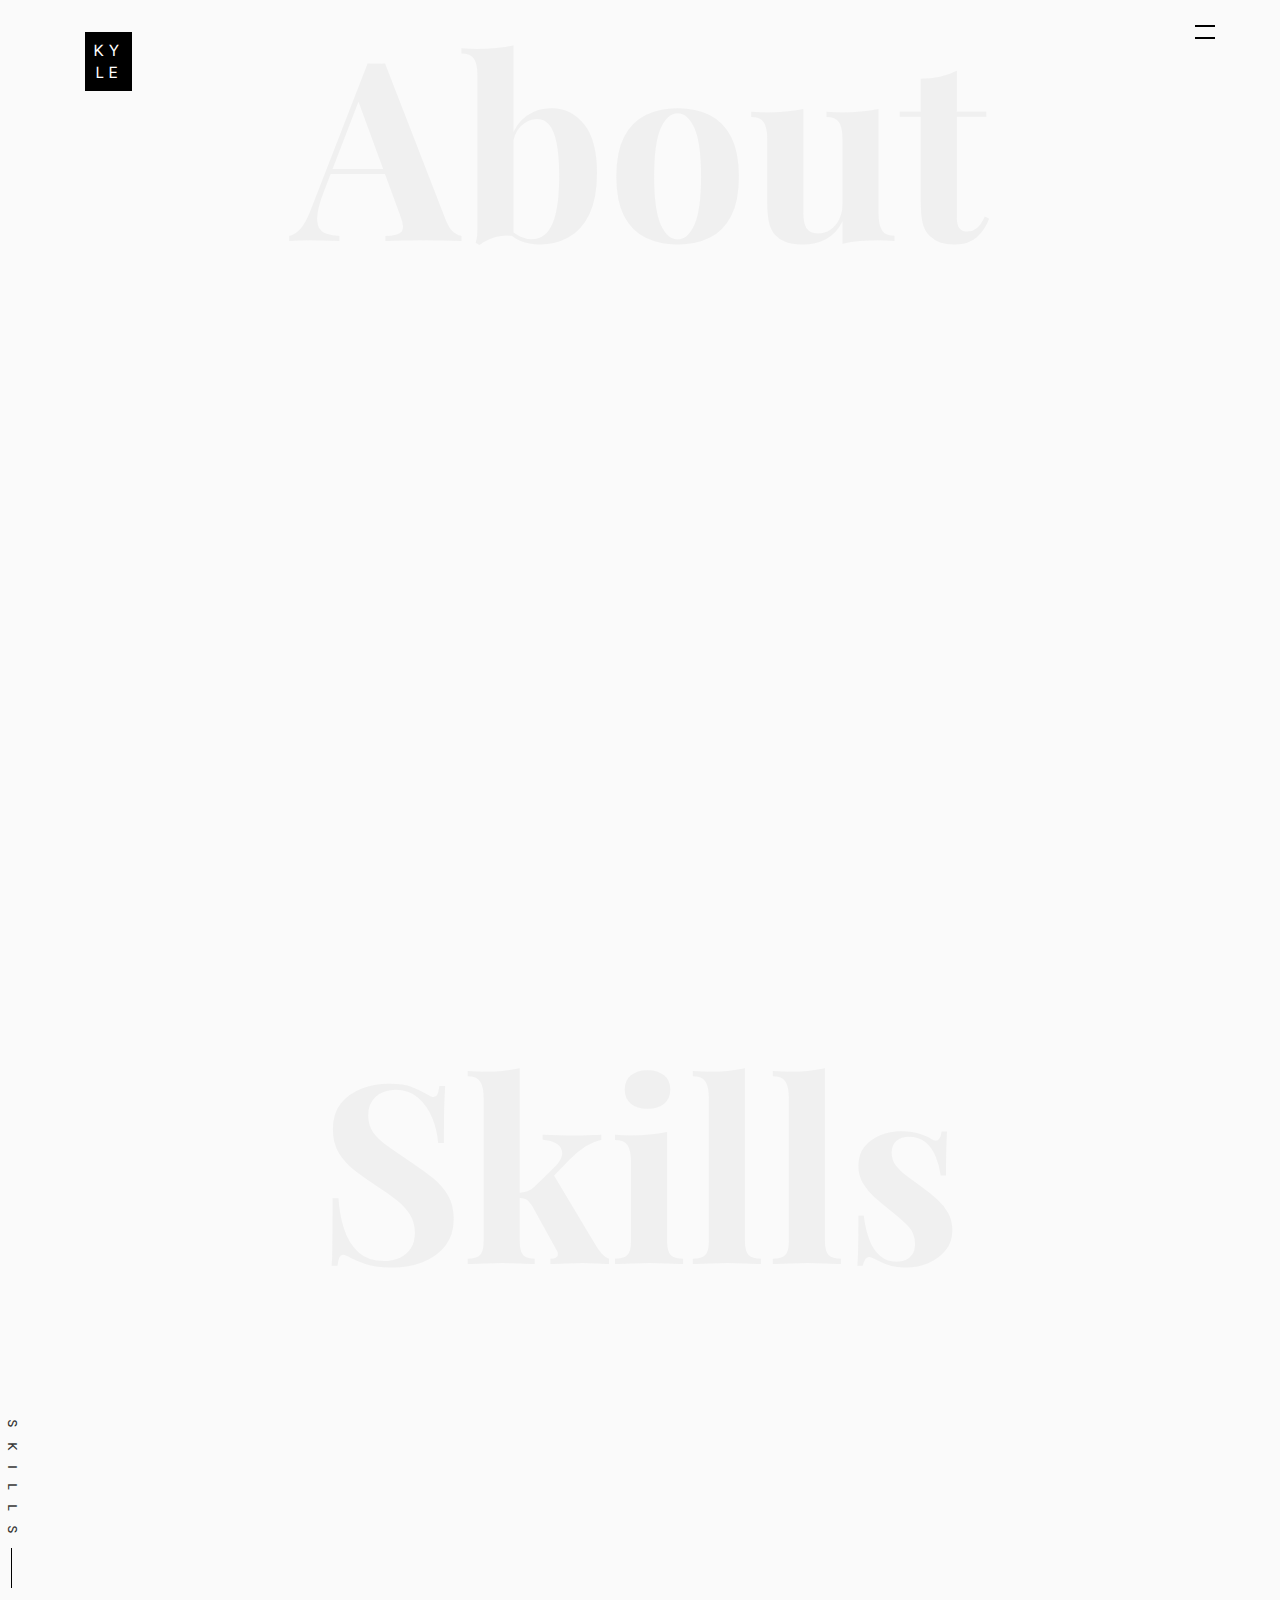
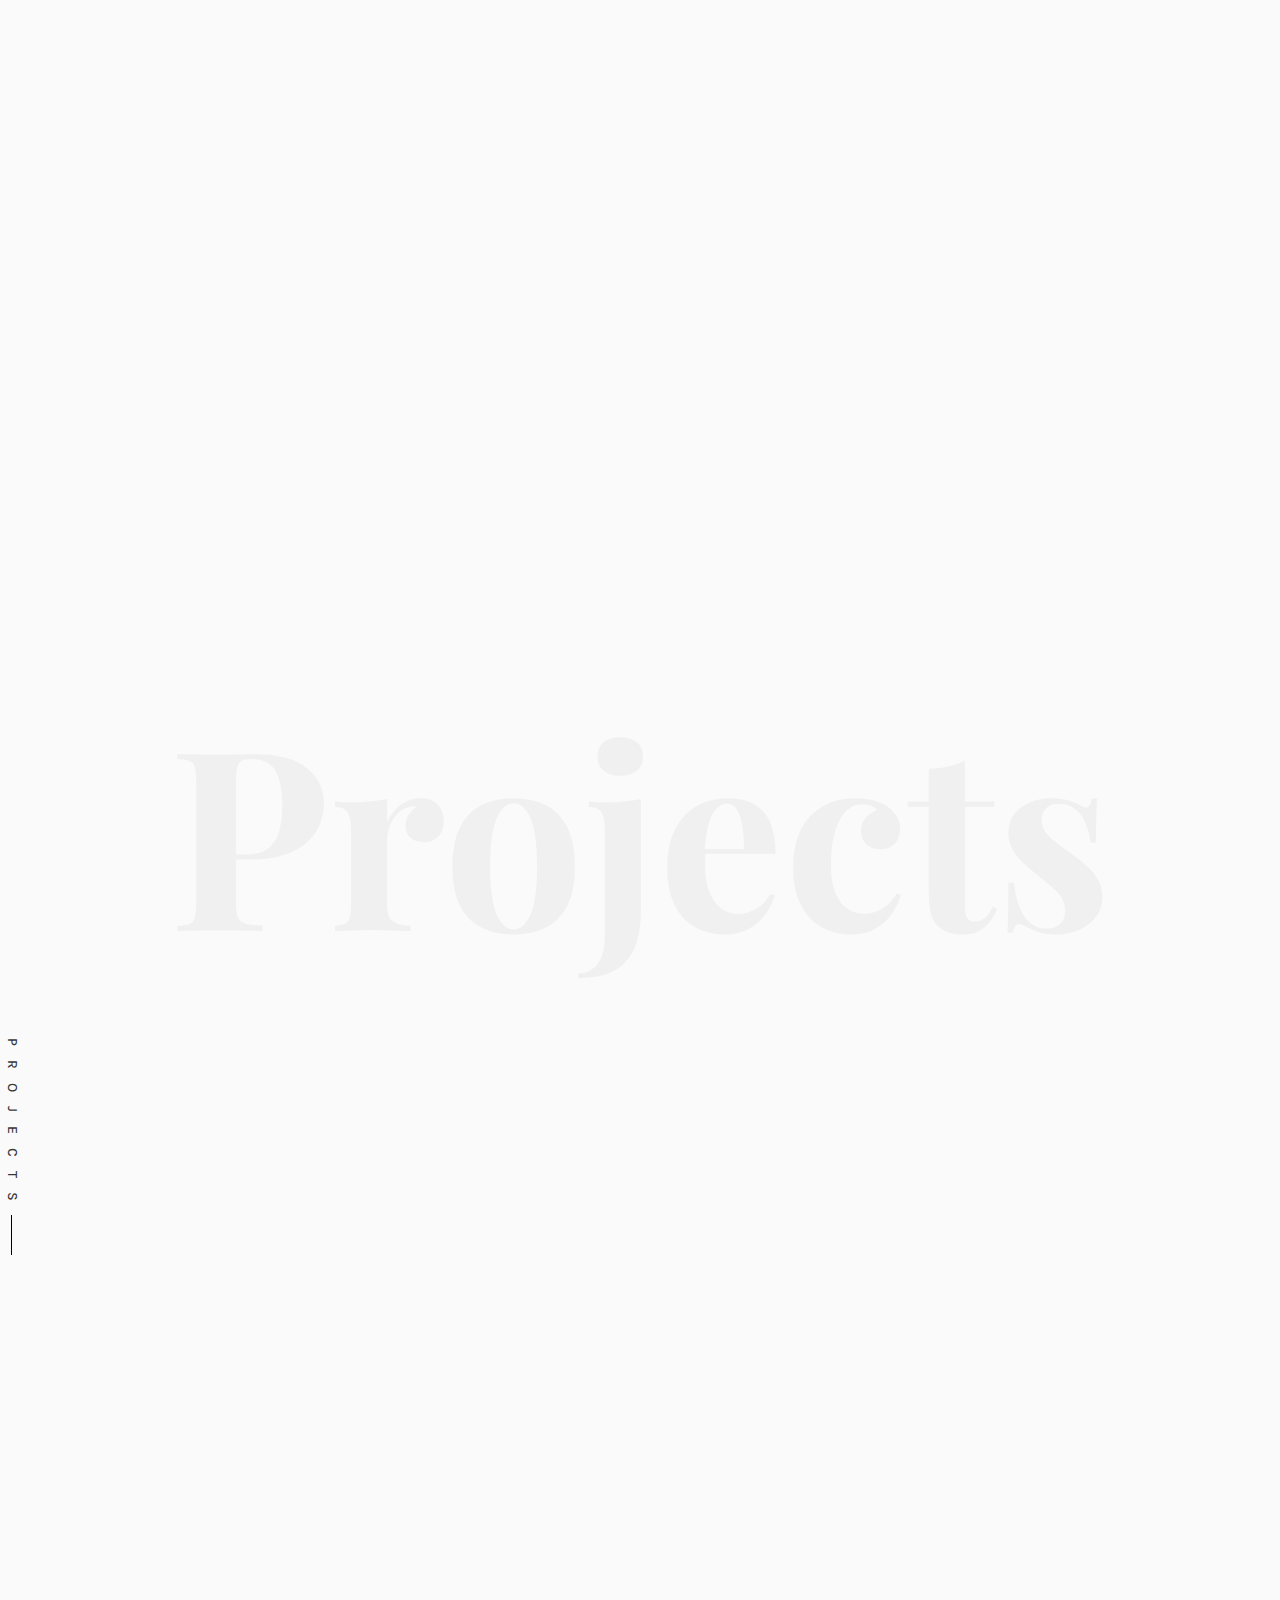
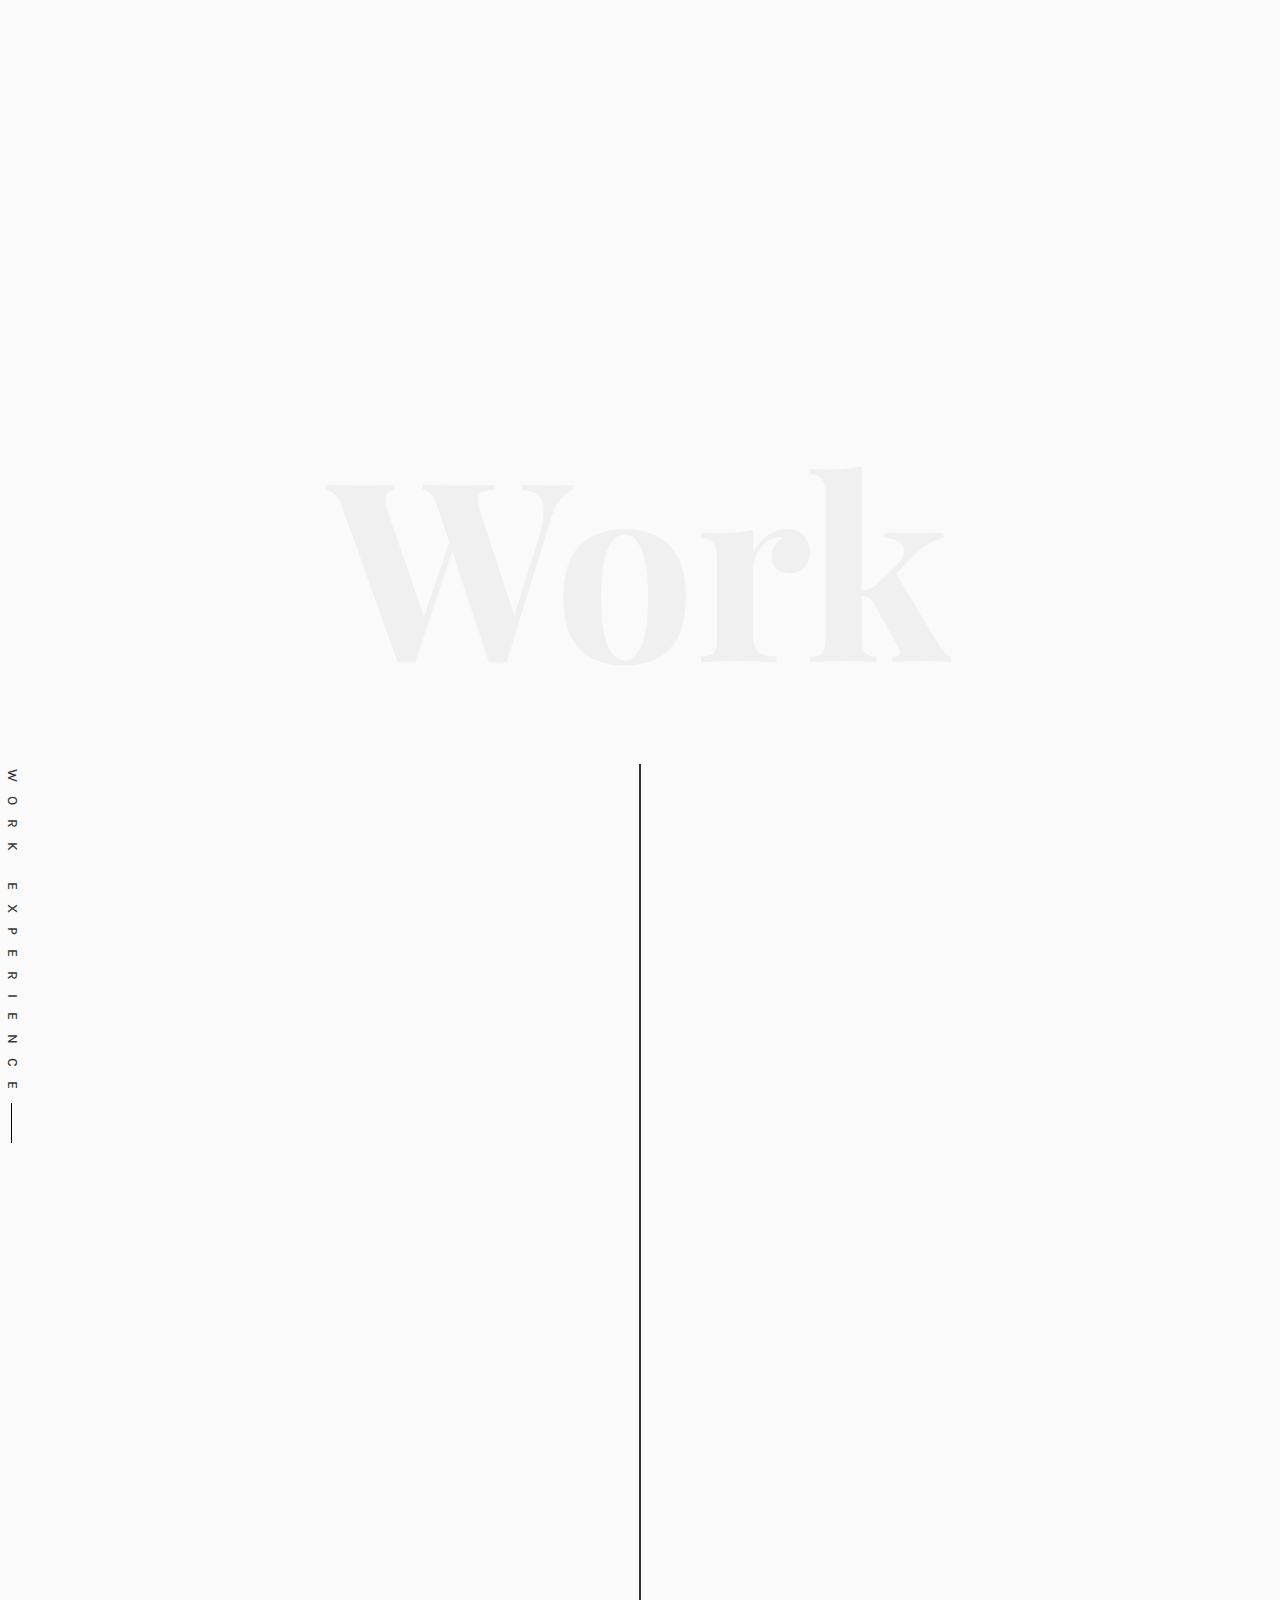
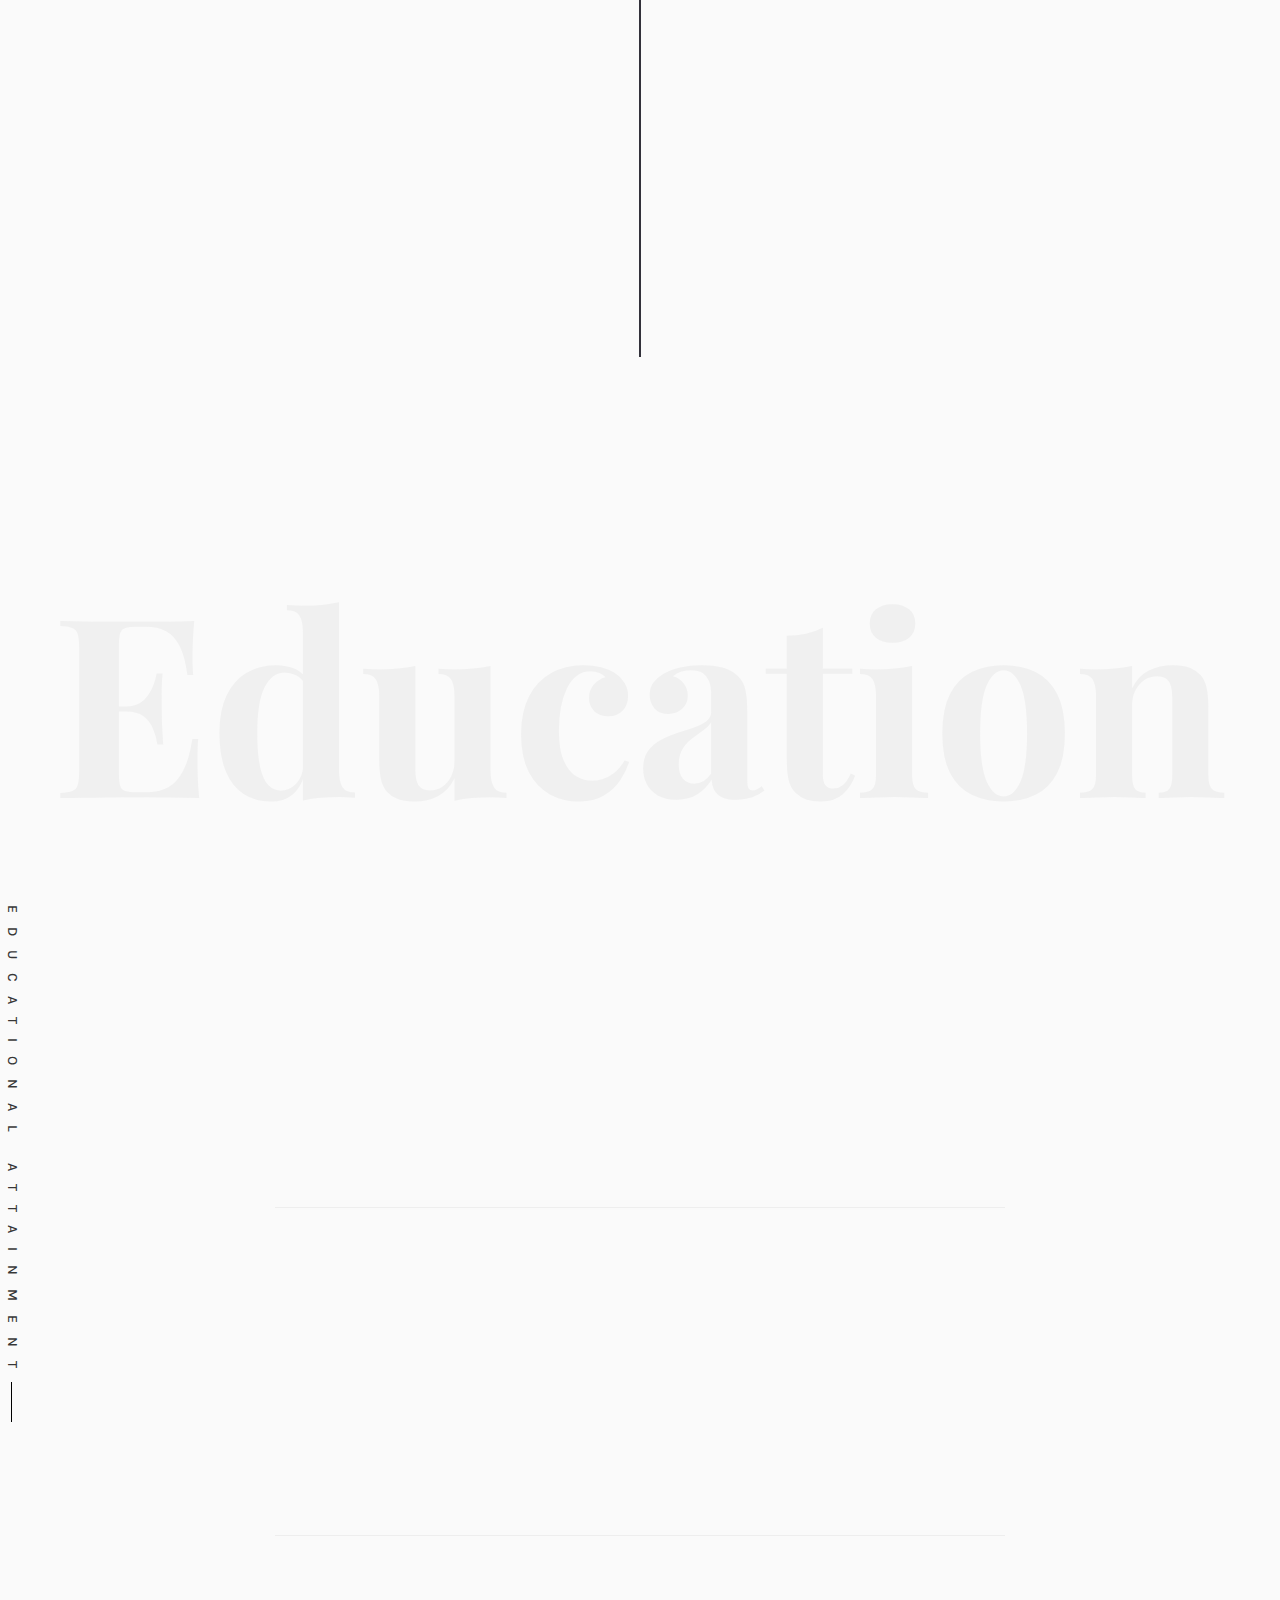
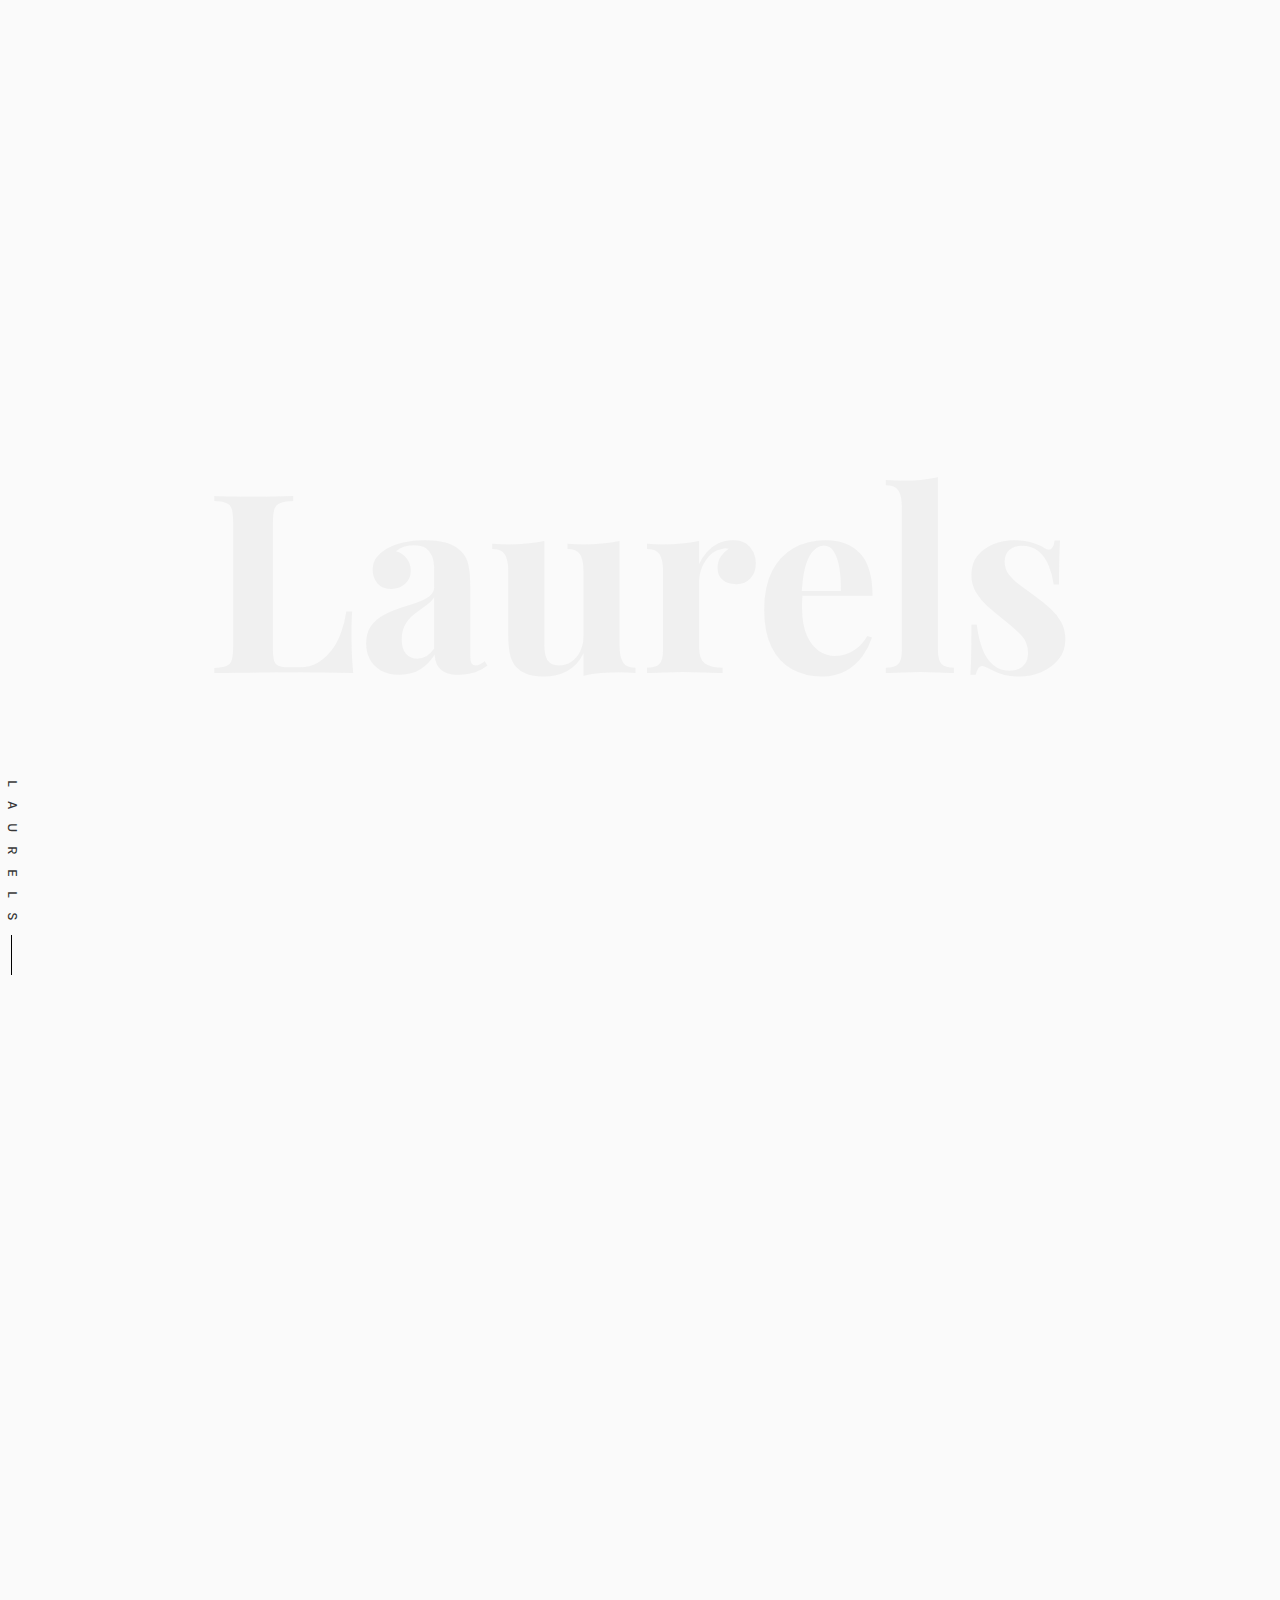
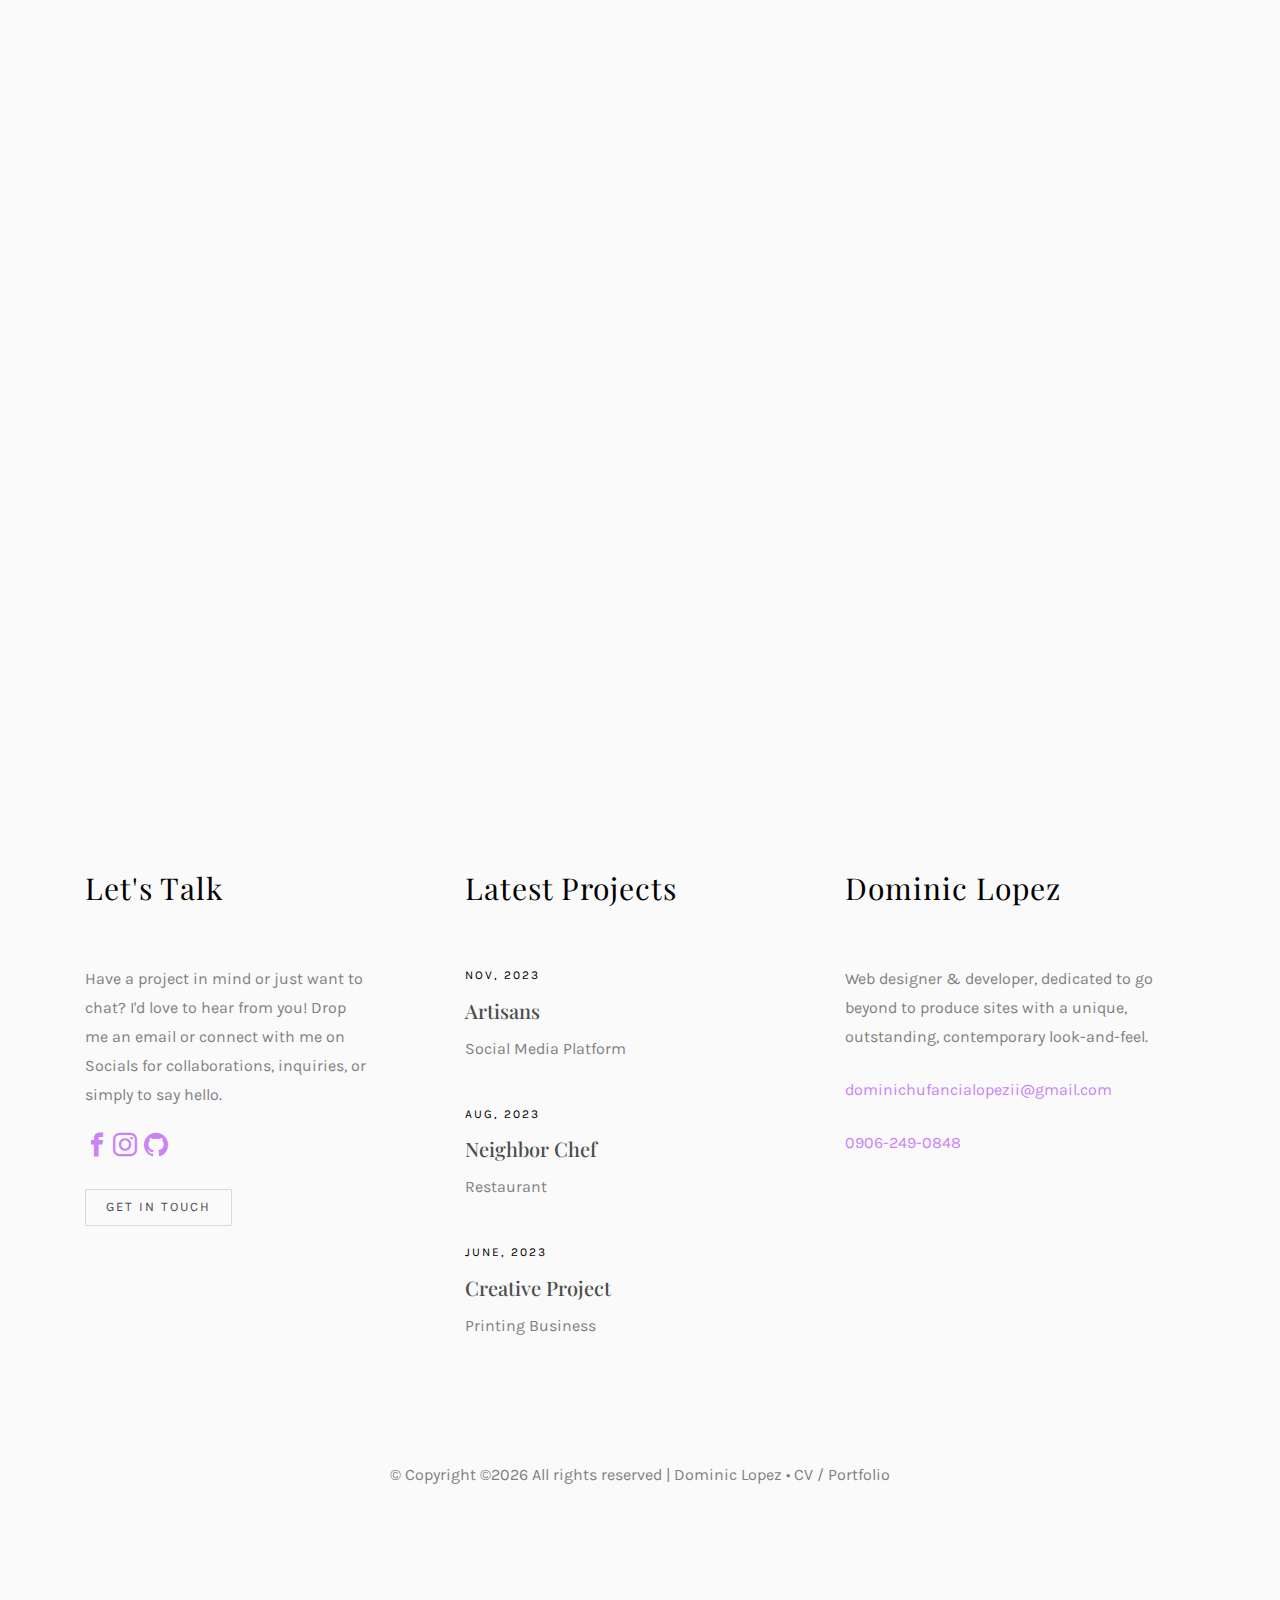
==== commit 1dfb5f17: "Awards update" ====
--- a/index.html
+++ b/index.html
@@ -72,7 +72,7 @@
 							<li><a href="#education">Education</a></li>
 							<li><a href="#bio">Bio</a></li>
 							<li><a href="#awards">Awards</a></li>
-							<li><a href="#footer">Contact</a></li>
+							<li><a href="#contact">Contact</a></li>
 						</ul>
 					</div>
 				</div>
@@ -719,7 +719,7 @@
                         <!-- end experience section-->
 
                         <!-- start experience section-->
-                        <div class="timeline">
+                        <div class="timeline animate-box">
                             <div class="icon icon4"></div>
                             <div class="date-content">
                                 <div class="date-outer">
@@ -838,190 +838,119 @@
 		</div>
 
 		<!-- <div id="">
+			
+		</div> -->
+
+		<div id="colorlib-testimony">
 			<div class="container">
 				<div class="row text-center">
-					<h2 class="bold">Blog</h2>
+					<h2 class="bold">Laurels</h2>
 				</div>
 				<div class="row">
 					<div class="col-md-12 col-md-offset-0 text-center animate-box intro-heading">
-						<span>Blog</span>
-						<h2>Read Our Case</h2>
+						<span>My Awards</span>
+						<h2>Awards & Recognitions</h2>
 					</div>
 				</div>
 				<div class="row">
 					<div class="col-md-12">
 						<div class="rotate">
-							<h2 class="heading">Our Blog</h2>
-						</div>
-					</div>
-				</div>
-				<div class="row animate-box">
-					<div class="owl-carousel1">
-						<div class="item">
-							<div class="col-md-12">
-								<div class="article">
-									<a href="blog.html" class="blog-img">
-										<img class="img-responsive" src="images/img-1.jpg" alt="html5 bootstrap by colorlib.com">
-										<div class="overlay"></div>
-										<div class="link">
-											<span class="read">Read more</h2>
-										</div>
-									</a>
-									<div class="desc">
-										<span class="meta">15, Feb 2018</span>
-										<h2><a href="blog.html">Graphic Artist & Copywriter</a></h2>
-										<p>Part of a creative team that specializes in crafting visually stunning graphic materials and compelling content for a wide array of digital and print marketing campaigns, ensuring maximum engagement and impact.</p>
-									</div>
-								</div>
-							</div>
-						</div>
-						<div class="item">
-							<div class="col-md-12">
-								<div class="article">
-									<a href="blog.html" class="blog-img">
-										<img class="img-responsive" src="images/img-2.jpg" alt="html5 bootstrap by colorlib.com">
-										<div class="overlay"></div>
-										<div class="link">
-											<span class="read">Read more</h2>
-										</div>
-									</a>
-									<div class="desc">
-										<span class="meta">15, Feb 2018</span>
-										<h2><a href="blog.html">Customer Service Representative</a></h2>
-										<p>Representative of Experian Membership Offshore Department is dedicated to addressing customer membership concerns and providing comprehensive credit information services.</p>
-									</div>
-								</div>
-							</div>
-						</div>
-						<div class="item">
-							<div class="col-md-12">
-								<div class="article">
-									<a href="blog.html" class="blog-img">
-										<img class="img-responsive" src="images/img-2.jpg" alt="html5 bootstrap by colorlib.com">
-										<div class="overlay"></div>
-										<div class="link">
-											<span class="read">Read more</h2>
-										</div>
-									</a>
-									<div class="desc">
-										<span class="meta">15, Feb 2018</span>
-										<h2><a href="blog.html">Advanced Technical Support</a></h2>
-										<p>AT&T ATS Mobility Representative that specializes in a spectrum of troubleshooting, from basic to advanced levels, along with managing escalations and handling tickets efficiently.</p>
-									</div>
-								</div>
-							</div>
-						</div>
-						<div class="item">
-							<div class="col-md-12">
-								<div class="article">
-									<a href="blog.html" class="blog-img">
-										<img class="img-responsive" src="images/img-3.jpg" alt="html5 bootstrap by colorlib.com">
-										<div class="overlay"></div>
-										<div class="link">
-											<span class="read">Read more</h2>
-										</div>
-									</a>
-									<div class="desc">
-										<span class="meta">15, Feb 2018</span>
-										<h2><a href="blog.html">Web Developer</a></h2>
-										<p>Part-time web developer working on both Front-end and Back-end development, utilizing a comprehensive skill set encompassing HTML, CSS, JavaScript, Bootstrap for the Front-end, and employing languages such as C++, C#, PHP, and SQL for robust Back-end solutions.</p>
-									</div>
-								</div>
-							</div>
-						</div>
-					</div>
-				</div>
-			</div>
-		</div> -->
-
-		<div id="colorlib-testimony">
-			<div class="container  id="awards">
+							<h2 class="heading">Laurels</h2>
+						</div>
+					</div>
+				</div>
+
 				<div class="row text-center">
-					<h2 class="bold">Awards</h2>
-				</div>
-				<div class="row">
-					<div class="col-md-12 col-md-offset-0 text-center animate-box intro-heading">
-						<span>Recognitions</span>
-						<h2>Awards & Recognitions</h2>
-					</div>
-				</div>
-				<div class="row">
-					<div class="col-md-12">
-						<div class="rotate">
-							<h2 class="heading">Awards</h2>
-						</div>
-					</div>
-				</div>
-				<div class="row animate-box">
-					<div class="owl-carousel">
-						<div class="item">
-							<div class="col-md-12 text-center">
-								<div class="testimony">
-									<blockquote>
-										<p>"Best in Website Development"</p>
-										<span>" &mdash; AMA, 2018</span>
-									</blockquote>
-								</div>
-							</div>
-						</div>
-						<div class="item">
-							<div class="col-md-12 text-center">
-								<div class="testimony">
-									<blockquote>
-										<p>"Best in Mini Project 1"</p>
-										<span>" &mdash; KodeGo Bootcamp, 2023</span>
-									</blockquote>
-								</div>
-							</div>
-						</div>
-						<div class="item">
-							<div class="col-md-12 text-center">
-								<div class="testimony">
-									<blockquote>
-										<p>"KodeGo Top Student"</p>
-										<span>" &mdash; KodeGo Bootcamp, 2023</span>
-									</blockquote>
-								</div>
-							</div>
-						</div>
-						<div class="item">
-							<div class="col-md-12 text-center">
-								<div class="testimony">
-									<blockquote>
-										<p>"Top Student with GWA of 95.8"</p>
-										<span>" &mdash; AMA, 2018</span>
-									</blockquote>
-								</div>
-							</div>
-						</div>
-						<div class="item">
-							<div class="col-md-12 text-center">
-								<div class="testimony">
-									<blockquote>
-										<p>"Best Thesis Presenter"</p>
-										<span>" &mdash; AMA, 2018</span>
-									</blockquote>
-								</div>
-							</div>
-						</div>
-						<div class="item">
-							<div class="col-md-12 text-center">
-								<div class="testimony">
-									<blockquote>
-										<p>"Kodegeek Award"</p>
-										<span>" &mdash; KodeGo PH, 2023</span>
-									</blockquote>
-								</div>
-							</div>
-						</div>
-					</div>
-				</div>
+					<div class="col-md-4">
+						<div class="article animate-box">
+							<a href="" class="">
+								<img class="img-responsive" src="images/award-1.png" alt="html5 bootstrap by colorlib.com">
+							</a>
+							<div class="desc my-5">
+								<h3>" ACLC Top Student "<br/><span class="title text-darkgray font-weight-bold">( 2018 )</span></h3>
+								<p>
+									Top student of Computer System Design and Programming, championing excellence at AMA Computer Learning Center with a remarkable GWA of 91.22 symbolizing unparalleled dedication and academic brilliance.
+								</p>
+							</div>
+						</div>
+					</div>
+					<div class="col-md-4">
+						<div class="article animate-box">
+							<a href="" class="">
+								<img class="img-responsive" src="images/award-2.png" alt="html5 bootstrap by colorlib.com">
+							</a>
+							<div class="desc my-5">
+								<h3>" Best in Website Development "<br/><span class="title text-darkgray font-weight-bold">( 2018 )</span></h3>
+								<p>
+									Celebrating unparalleled proficiency in website development, the Outstanding Academic Excellence Award from AMA Computer Learning Center crowns this individual as the best in their field.</p>
+									
+							</div>
+						</div>
+					</div>
+					<div class="col-md-4">
+						<div class="article animate-box">
+							<a href="" class="">
+								<img class="img-responsive" src="images/award-3.png" alt="html5 bootstrap by colorlib.com">
+							</a>
+							<div class="desc my-5">
+								<h3>" Best Thesis Presenter "<br/><span class="title text-darkgray font-weight-bold">( 2018 )</span></h3>
+								<p>
+									Acknowledged for outstanding thesis presentation at AMA Computer Learning Center, this award highlights their unmatched excellence showcasing academic brilliance during the final defense.</p>
+								
+							</div>
+						</div>
+					</div>
+				</div>
+
+				<div class="row text-center mt-5">
+					<div class="col-md-4">
+						<div class="article animate-box">
+							<a href="" class="">
+								<img class="img-responsive" src="images/award-4.png" alt="html5 bootstrap by colorlib.com">
+							</a>
+							<div class="desc mt-5">
+								<h3>" KodeGo Top Student "<br/><span class="title text-darkgray font-weight-bold mt-2">( 2023 )</span></h3>
+								<p>
+									This award celebrates the exceptional achievement of Dominic Lopez being the top student in KodeGo PH Bootcamp batch WD65P.</p>
+									
+							</div>
+						</div>
+					</div>
+					<div class="col-md-4">
+						<div class="article animate-box">
+							<a href="" class="">
+								<img class="img-responsive" src="images/award-5.png" alt="html5 bootstrap by colorlib.com">
+							</a>
+							<div class="desc mt-5">
+								<h3>" Best in Mini Project 1 "<br/><span class="title text-darkgray font-weight-bold mt-2">( 2023 )</span></h3>
+								<p>
+									Recognized for the best Mini Project 1 at KodeGo PH Bootcamp, showcasing exceptional creativity, technical skill, and design expertise in Website Development and Presentation.</p>
+									
+							</div>
+						</div>
+					</div>	
+					<div class="col-md-4">
+						<div class="article animate-box">
+							<a href="" class="">
+								<img class="img-responsive" src="images/award-6.png" alt="html5 bootstrap by colorlib.com">
+							</a>
+							<div class="desc mt-5">
+								<h3>"Bibong Kodegeek Award "<br/><span class="title text-darkgray font-weight-bold mt-2">( 2023 )</span></h3>
+								<p>
+									Commended for proactive engagement and invaluable support within Batch WD65P at KodeGo PH Bootcamp. 
+								</p>
+									
+							</div>
+						</div>
+					</div>	
+				</div>
+
 			</div>
 		</div>
 
 		<footer>
 			<div id="footer">
-				<div class="container">
+				<div class="container" id="contact">
 					<div class="row">
 						<div class="col-md-4 col-pb-sm">
 							<div class="row">
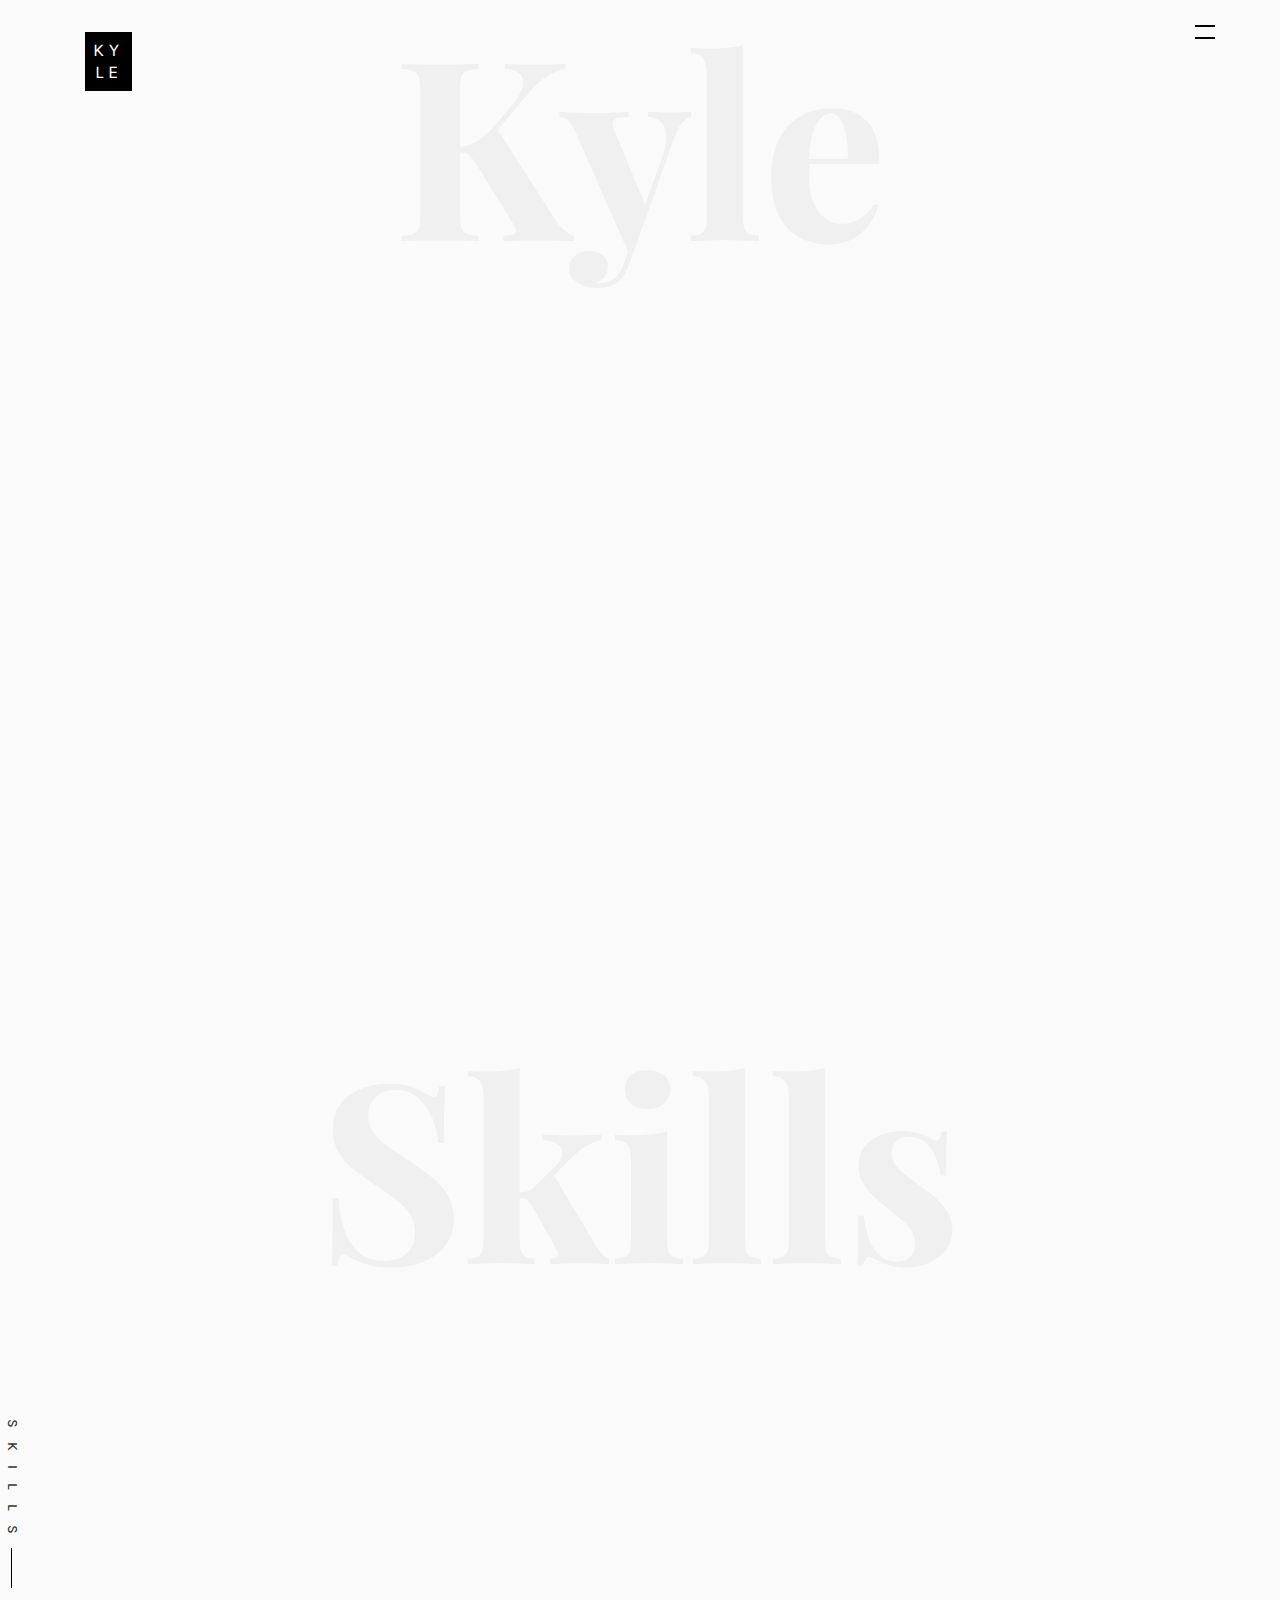
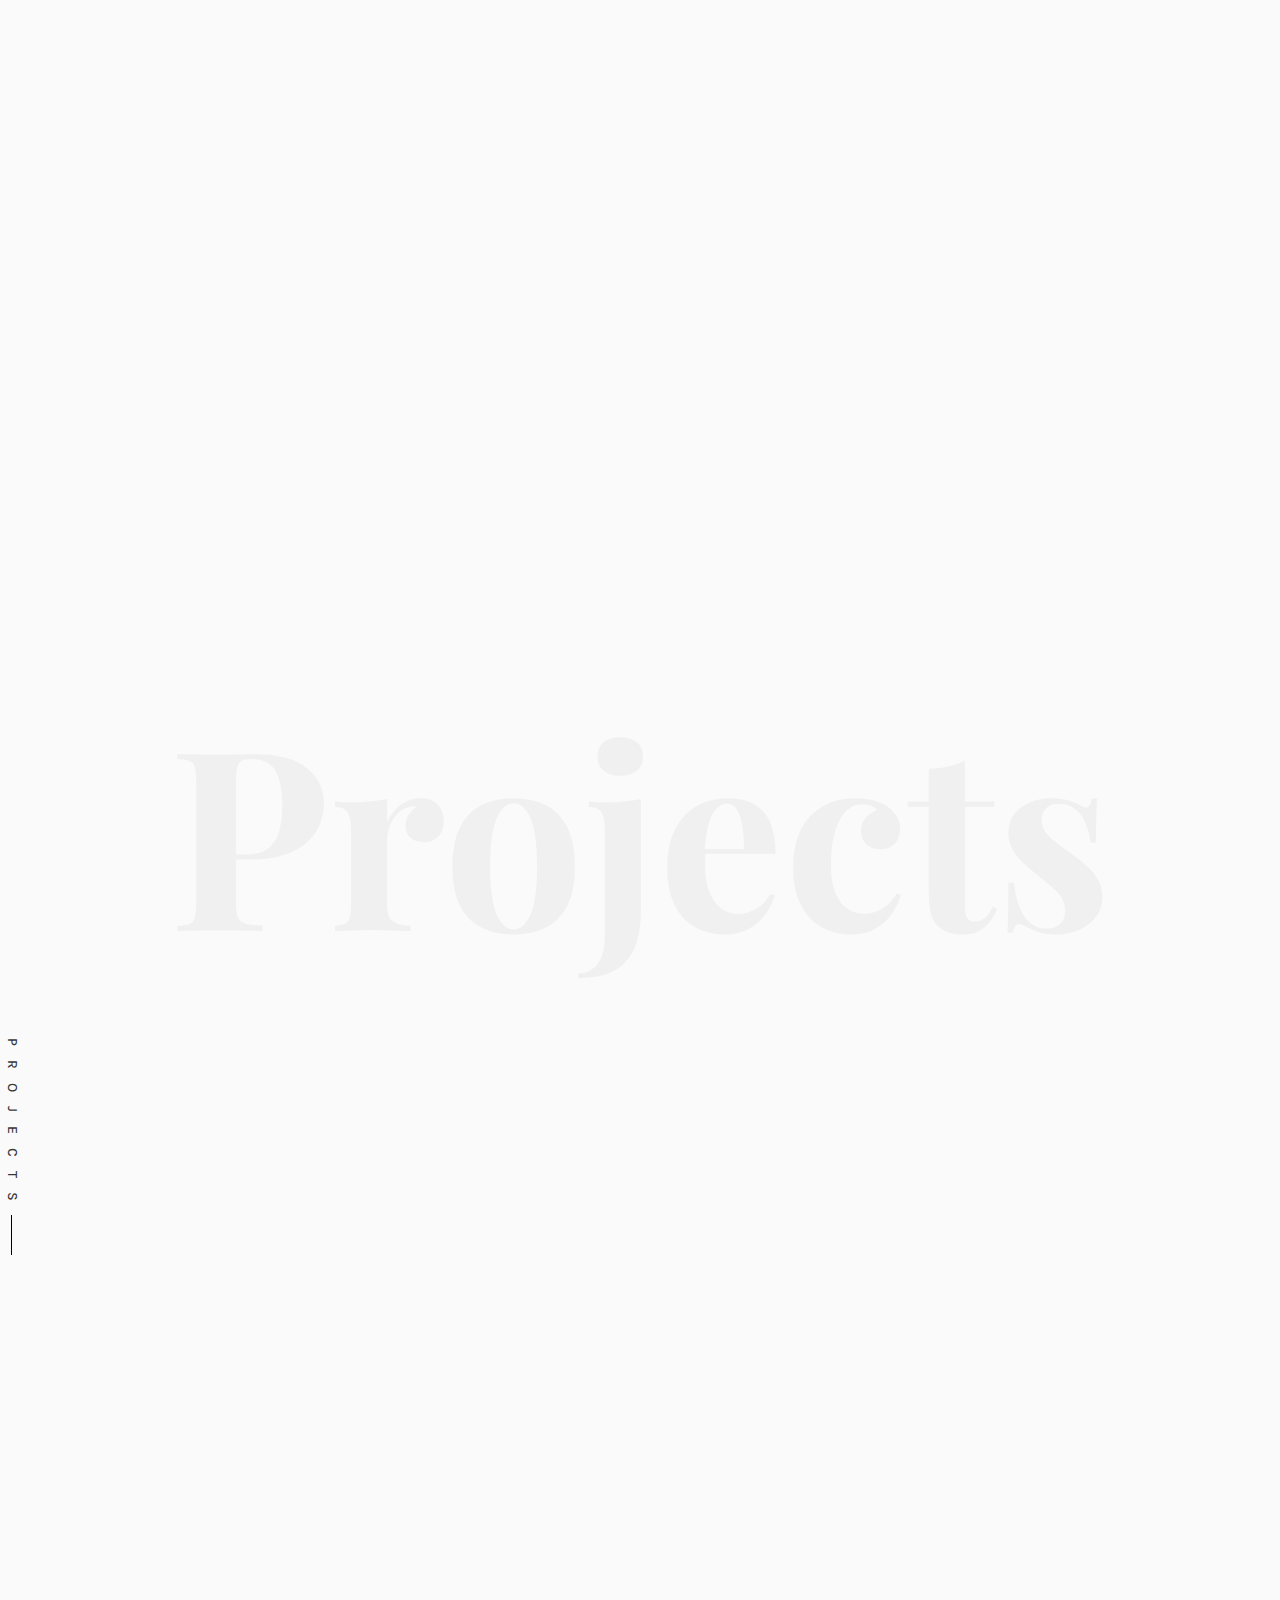
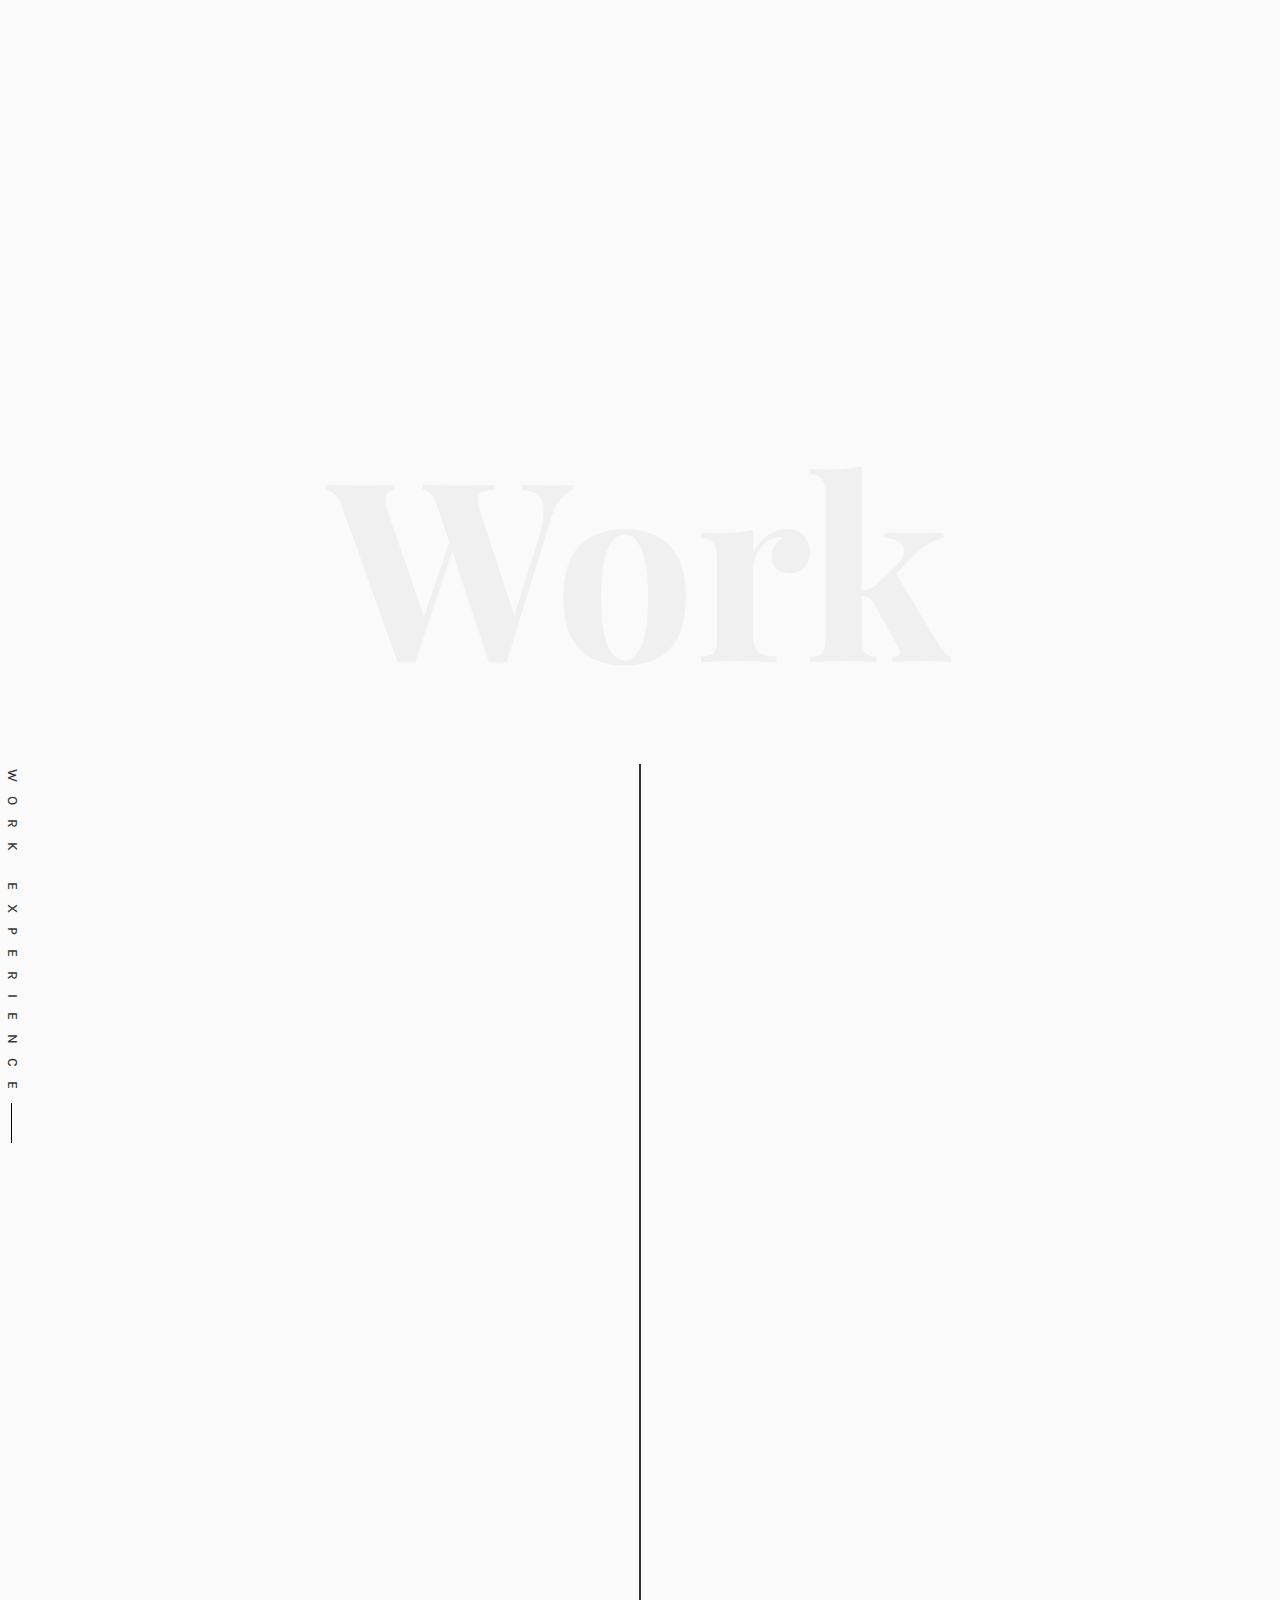
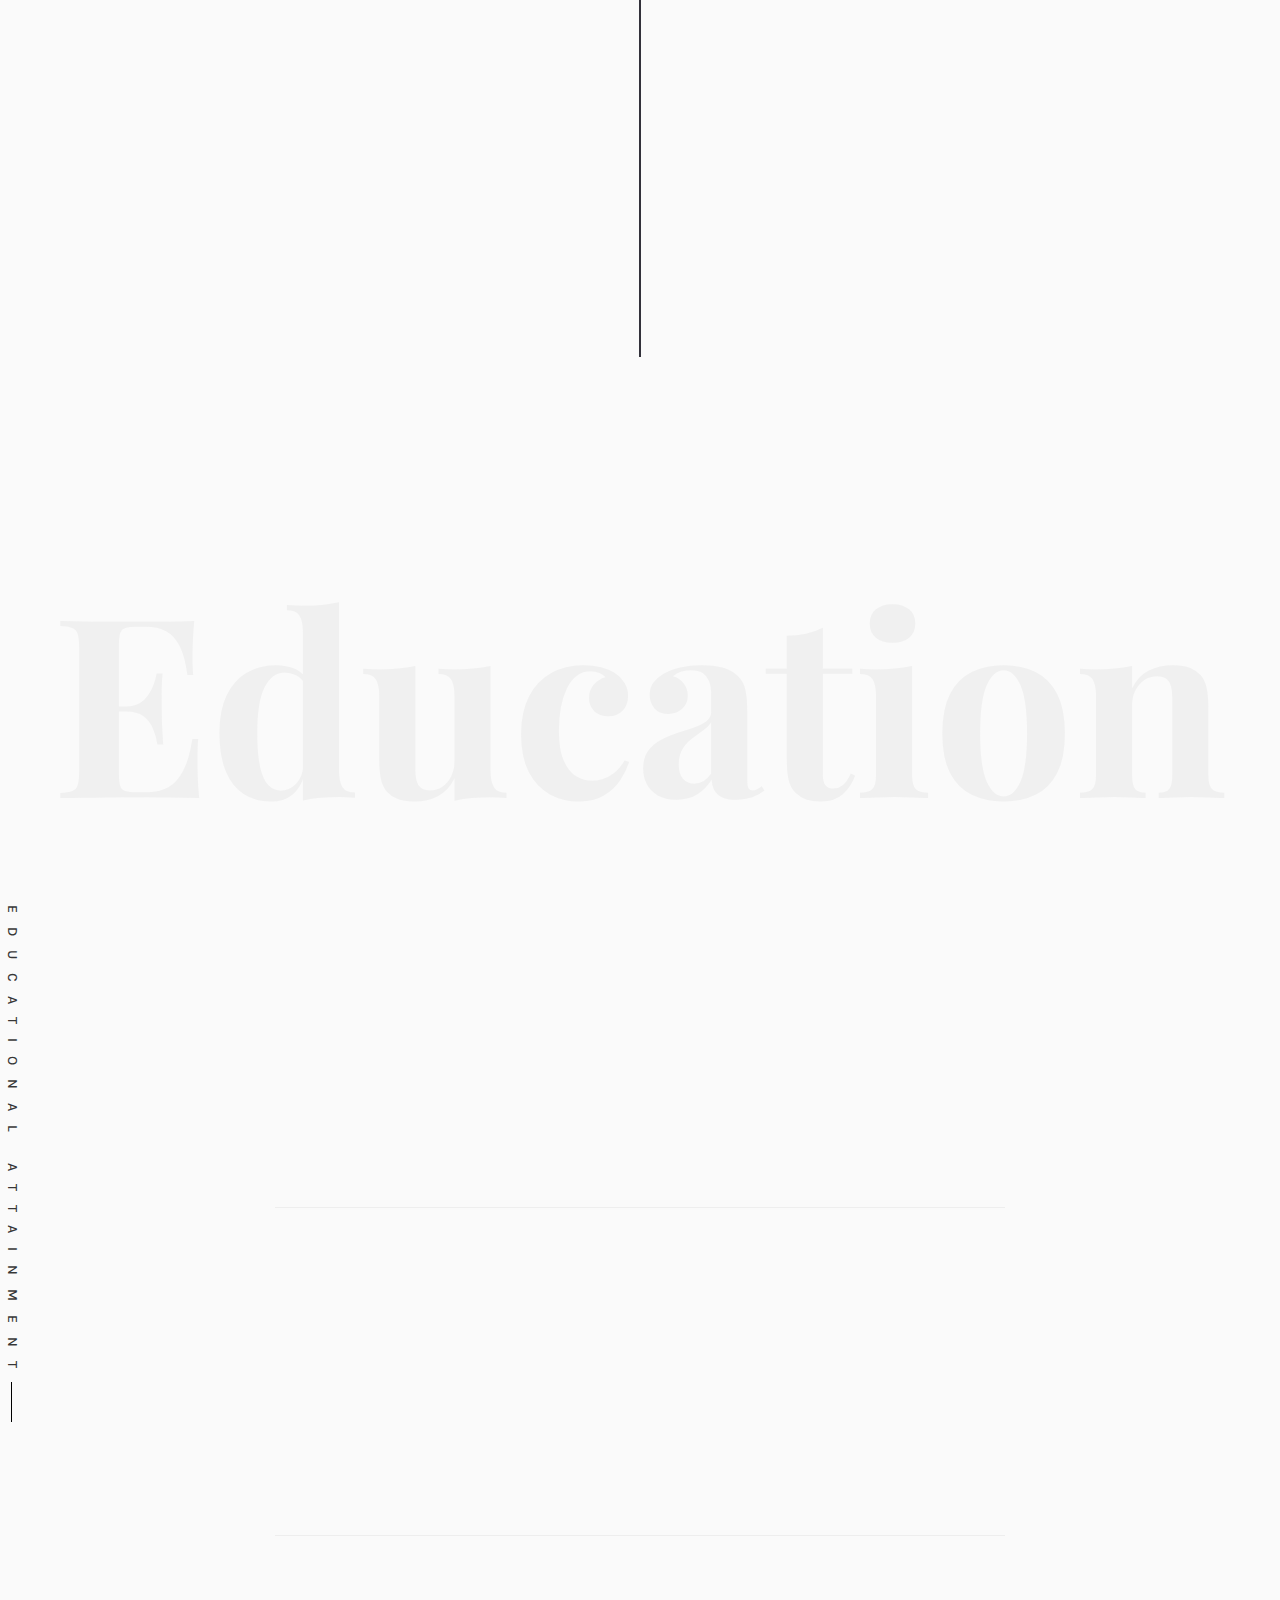
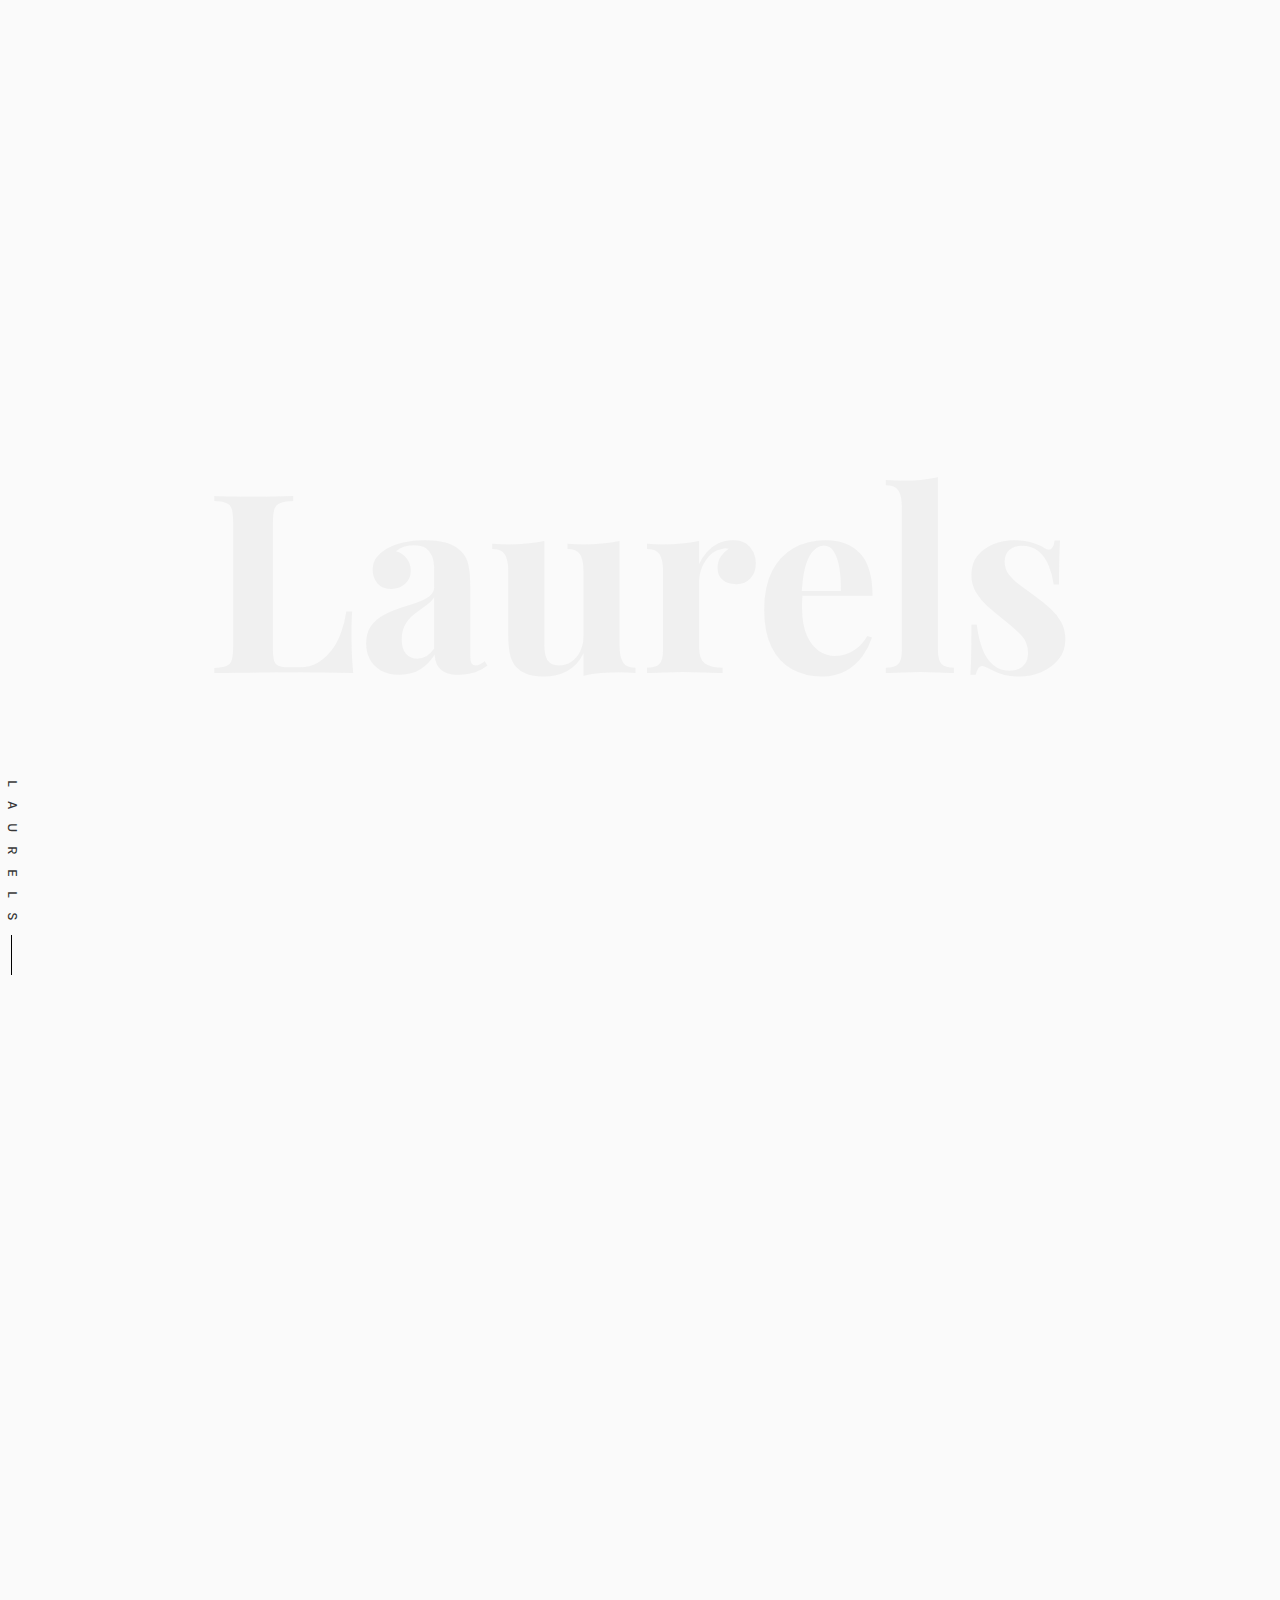
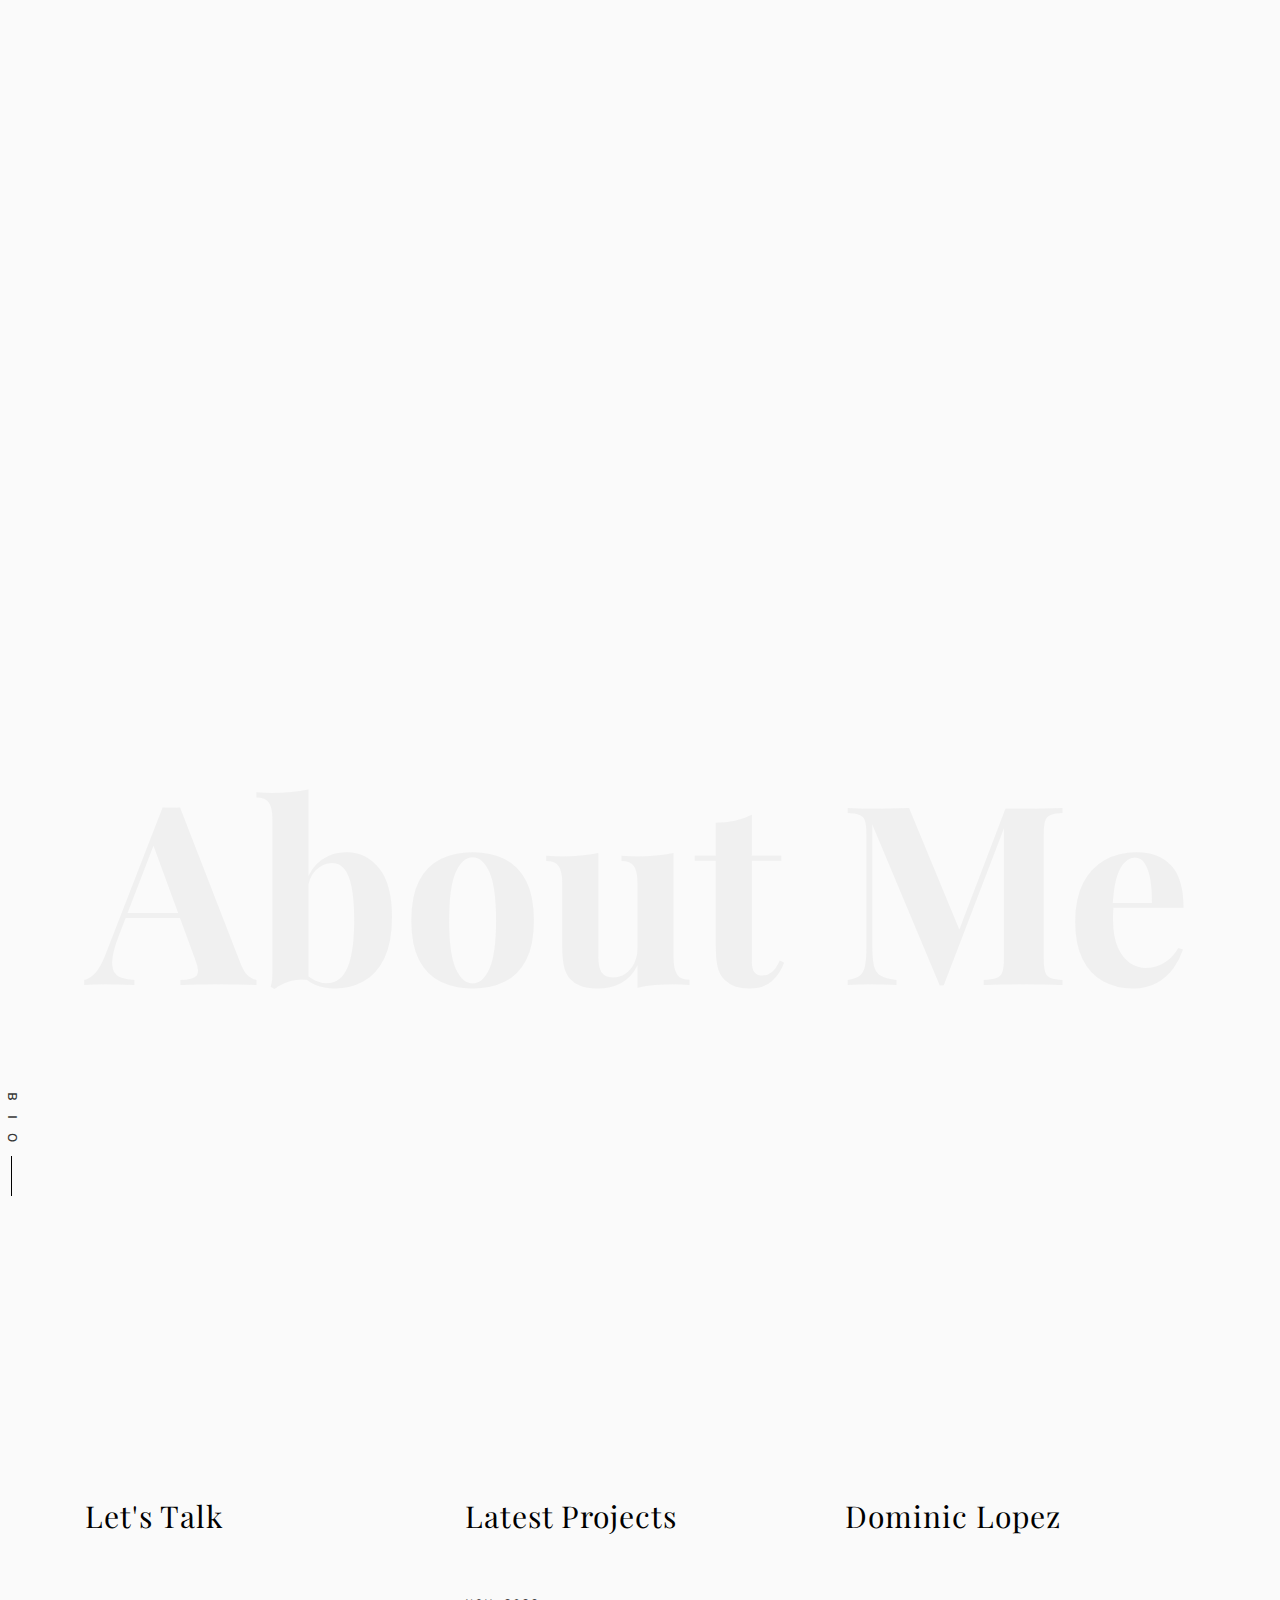
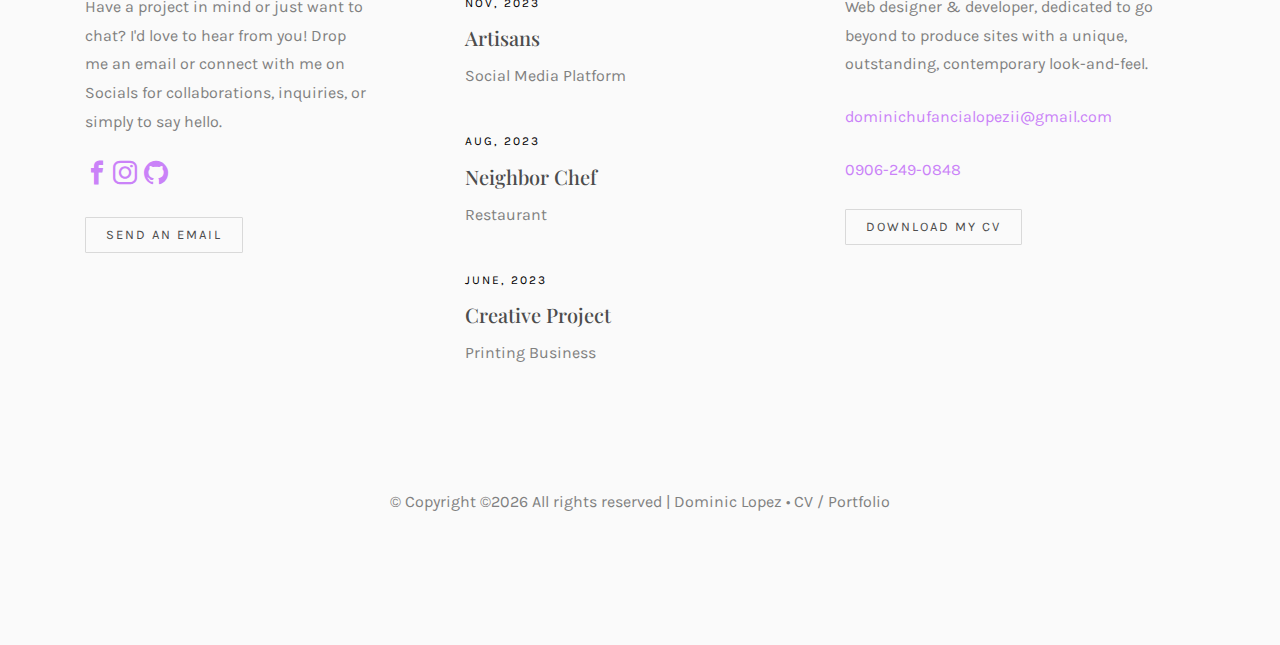
==== commit 8eae7df0: "ui update" ====
--- a/index.html
+++ b/index.html
@@ -120,7 +120,7 @@
 		<div id="colorlib-about">
 			<div class="container" id="about">
 				<div class="row text-center">
-					<h2 class="bold">About</h2>
+					<h2 class="bold">Kyle</h2>
 				</div>
 				<div class="row">
 					<div class="col-md-5 animate-box">
@@ -156,7 +156,7 @@
 									<a href="#" class="pr-1"><i class="icon-instagram"></i></a>
 									<a href="#"><i class="icon-github "></i></a>
 								</p>
-								<p><a href="mailto:dominichufancialopezii@gmail.com" class="btn btn-primary btn-outline">Get in touch</a></p>
+								<p><a href="/CV NOV 2023 (updated).pdf" download class="btn btn-primary btn-outline">Download my CV</a></p>
 							</div>
 						</div>
 					</div>
@@ -778,7 +778,7 @@
 							  <span class="title text-darkgray font-weight-bold">Full-Stack Web Development <p>April-November 2023</p></span>
 							</div>
 						   <div class="col-md-2 text-center bottom">
-							<img class="educ-logo" src="/images/educ-1.png"></img>
+							<img class="educ-logo" src="/images/edu-1.png"></img>
 						 </div>
 						</div>
 						<div class="row timeline-inner">
@@ -795,7 +795,7 @@
 						<!-- Timeline Item 2 -->
 						<div class="row align-items-center justify-content-end vertical-timeline animate-box">
 							<div class="col-md-2 text-center bottom">
-							  <img class="educ-logo" src="/images/educ-2.png"></img>
+							  <img class="educ-logo" src="/images/edu-2.png""></img>
 						   </div>
 						   <div class="col-md-6 text-right">
 							<h3>AMA Computer Learning Center</h3>
@@ -828,7 +828,7 @@
 							<span class="title text-darkgray font-weight-bold">Bachelor of Science in Psychology <p>2013-2015</p></span>
 						   </div>
 						   <div class="col-md-2 text-center bottom">
-							<img class="educ-logo" src="/images/educ-3.png"></img>
+							<img class="educ-logo" src="/images/edu-3.png"></img>
 						 </div>
 						</div>
 					 </div>
@@ -944,6 +944,54 @@
 						</div>
 					</div>	
 				</div>
+
+			</div>
+		</div>
+
+		<div id="colorlib-testimony">
+			<div class="container">
+				<div class="row text-center">
+					<h2 class="bold">About Me</h2>
+				</div>
+				<div class="row">
+					<div class="col-md-12 col-md-offset-0 text-center animate-box intro-heading">
+						<span>My Bio</span>
+						<h2>About Me</h2>
+					</div>
+				</div>
+				<div class="row">
+					<div class="col-md-12">
+						<div class="rotate">
+							<h2 class="heading">Bio</h2>
+						</div>
+					</div>
+				</div>
+
+				<div class="row text-center">
+					<div class="col-md-6 p-0 m-0">
+						<div class="article animate-box">
+							<div class="">
+								<img class="img-responsive" src="images/bio-1.png" alt="html5 bootstrap by colorlib.com">
+							</div>
+							
+						</div>
+					</div>
+					<div class="col-md-6 p-0 m-0">
+						<div class="article animate-box">
+							<div class="">
+								<img class="img-responsive" src="images/bio-2.png" alt="html5 bootstrap by colorlib.com">
+							</div>
+							
+						</div>
+					</div>
+					
+					
+				</div>
+				<!-- <embed class="animate-box mt-5" src="/CV NOV 2023 (updated).pdf" type="application/pdf" width="100%" height="600px" /> -->
+
+				
+
+				
 
 			</div>
 		</div>
@@ -963,7 +1011,7 @@
 										<a href="https://www.facebook.com/kyledominiclopez" class="pr-1"><i class="icon-instagram"></i></a>
 										<a href="https://www.github.com/kyledominic"><i class="icon-github "></i></a>
 									</p>
-									<p><a href="mailto:dominichufancialopezii@gmail.com" class="btn btn-primary btn-outline">Get in touch</a></p>
+									<p><a href="mailto:dominichufancialopezii@gmail.com" class="btn btn-primary btn-outline">send an email</a></p>
 								</div>
 							</div>
 						</div>
@@ -997,8 +1045,9 @@
 						<div class="col-md-4 col-pb-sm">
 							<h2>Dominic Lopez</h2>
 							<p>Web designer & developer, dedicated to go beyond to produce sites with a unique, outstanding, contemporary look-and-feel.</p>
-							<p><a href="mailto:dominichufancialopezii@gmail.com">dominichufancialopezii@gmail.com</a></p>
+							<p><a title="Click to send me an email." href="mailto:dominichufancialopezii@gmail.com">dominichufancialopezii@gmail.com</a></p>
 									<p><a href="/#">0906-249-0848</a></p>
+									<p><a href="/CV NOV 2023 (updated).pdf" download class="btn btn-primary btn-outline">Download my CV</a></p>
 									
 							<!-- <div class="subscribe text-center">
 								<div class="form-group">
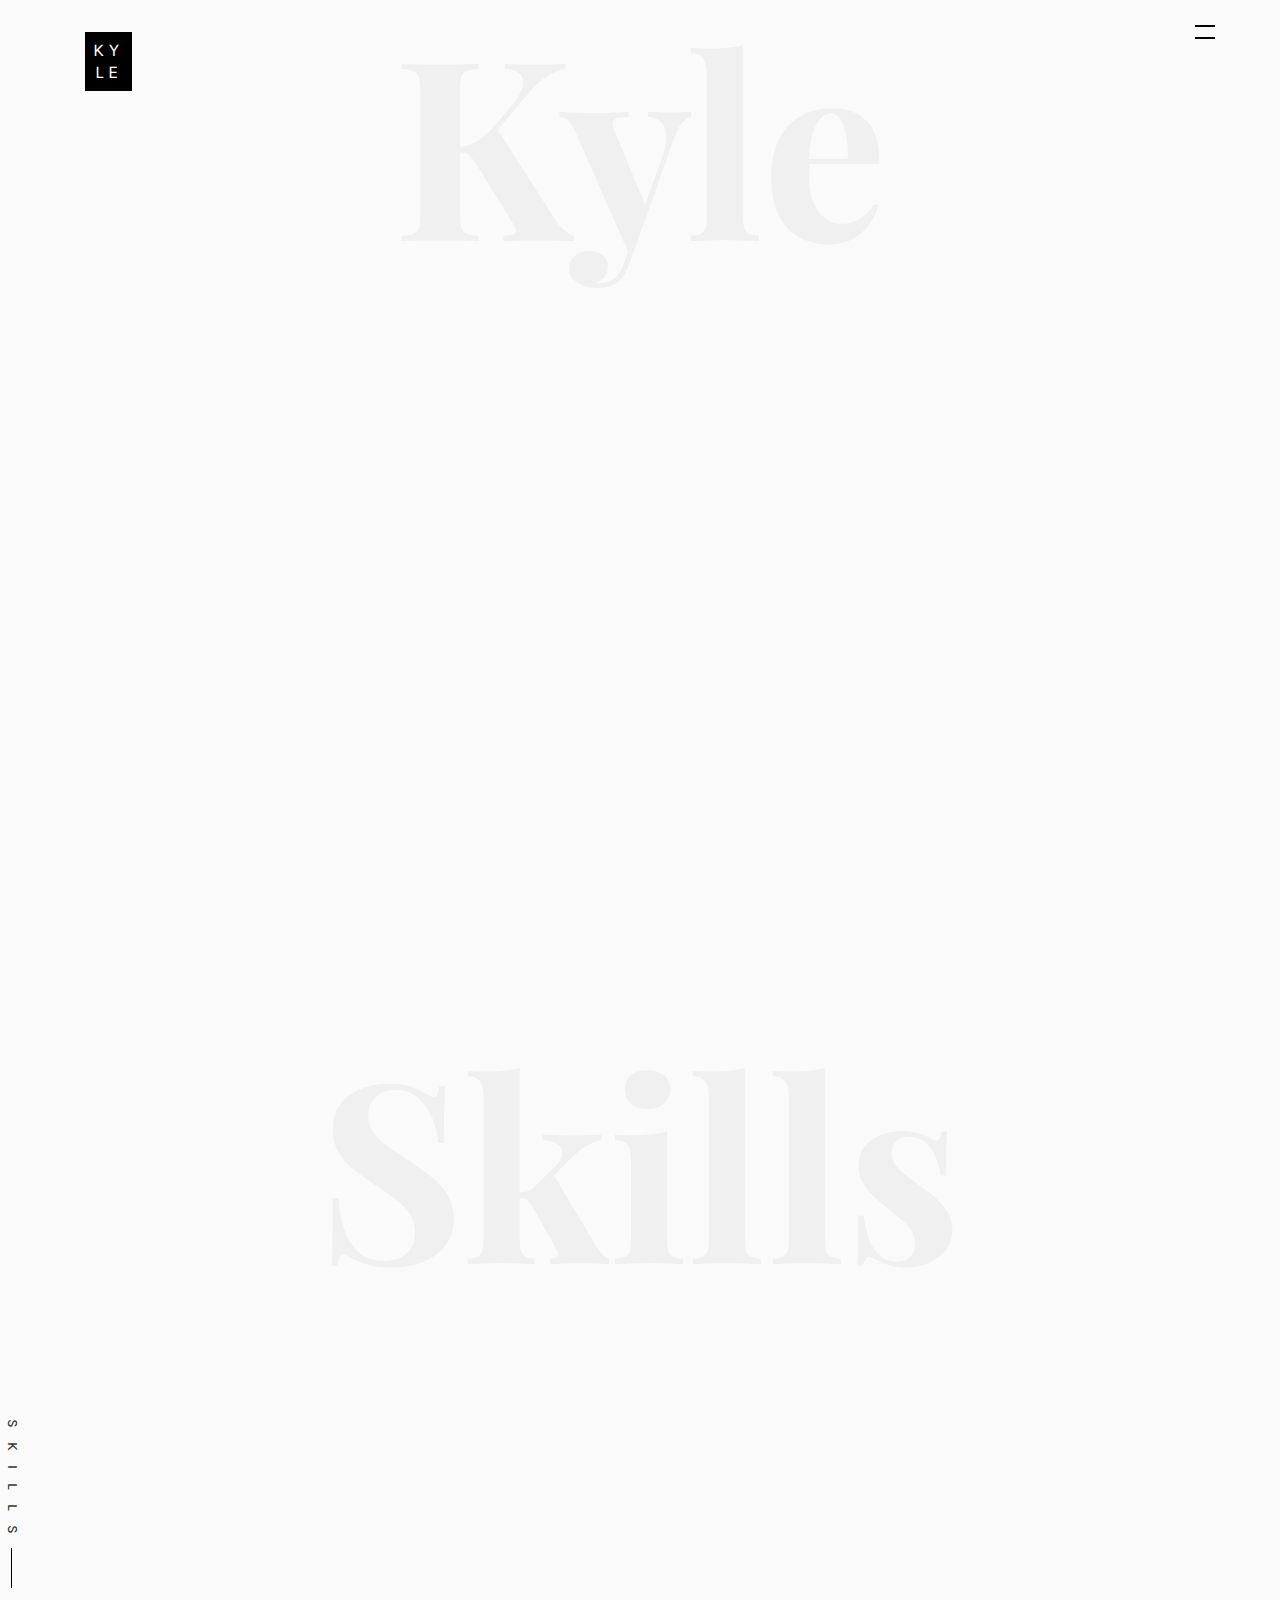
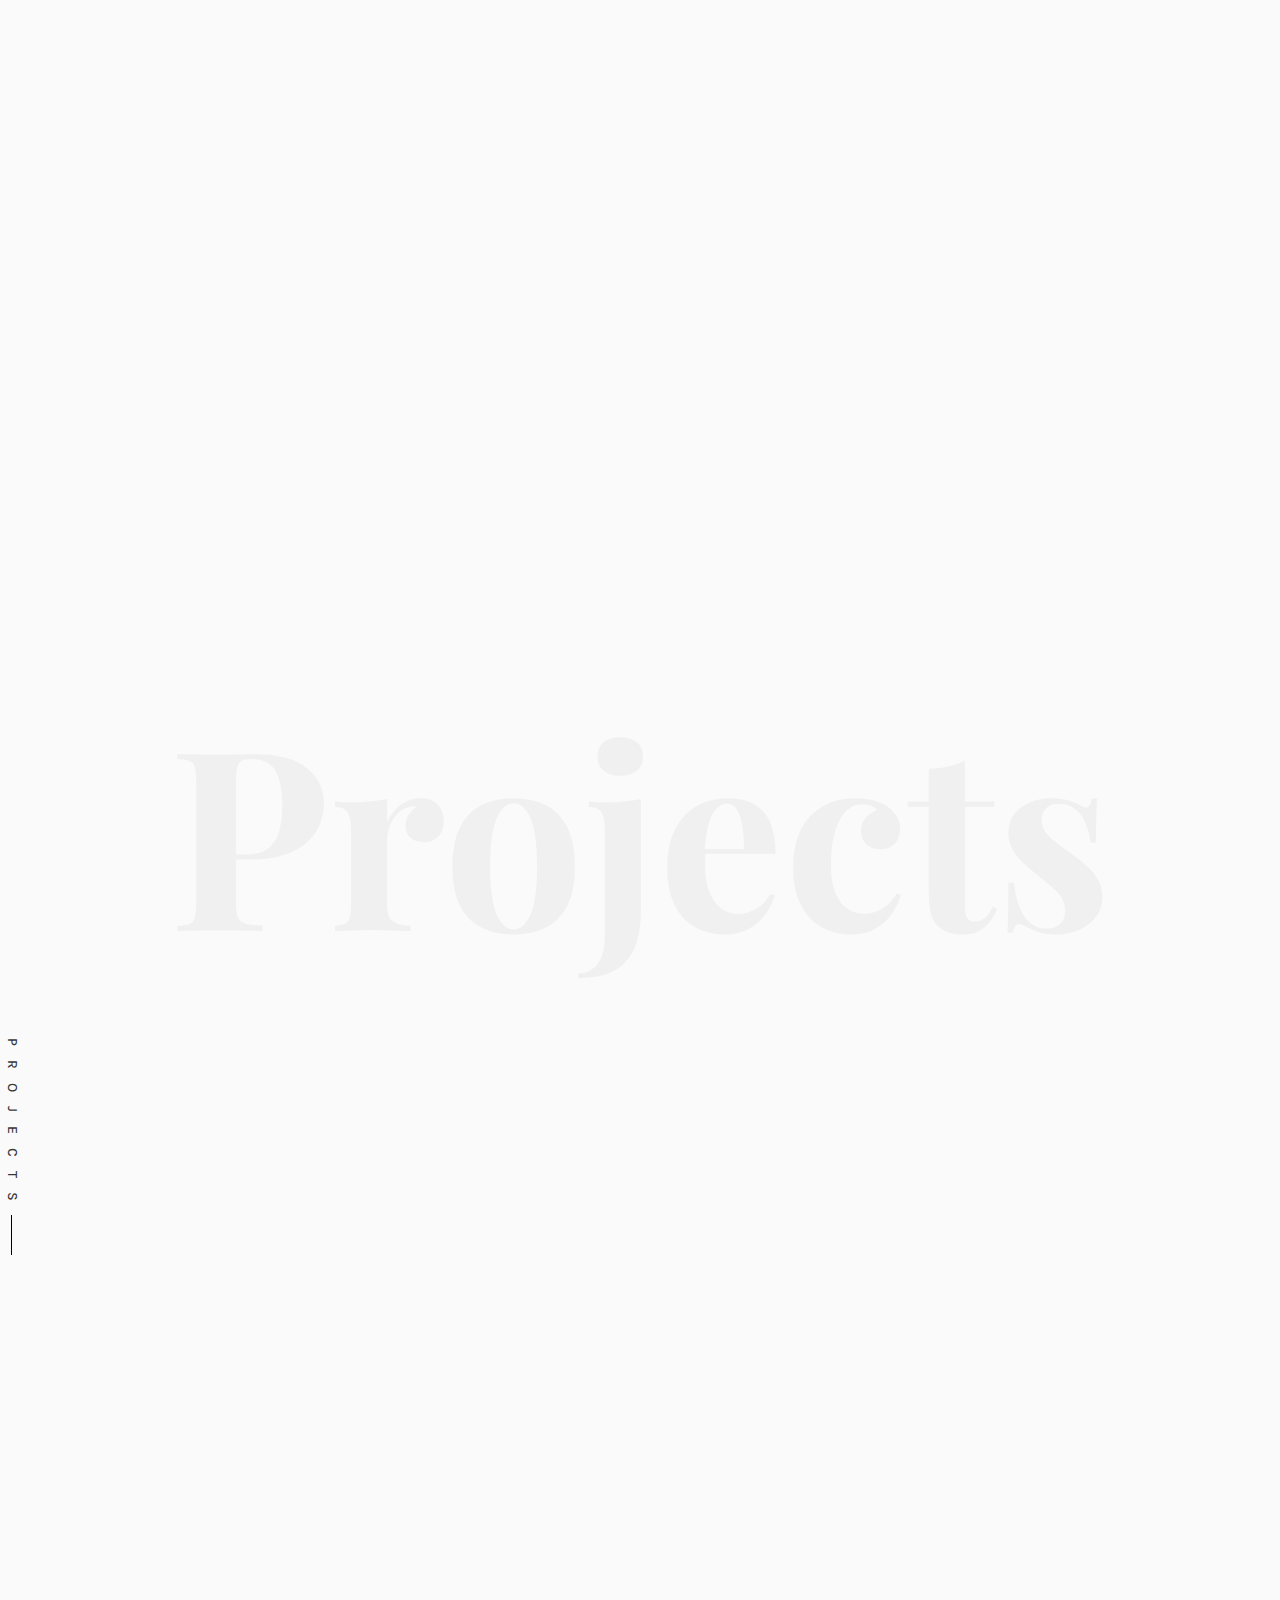
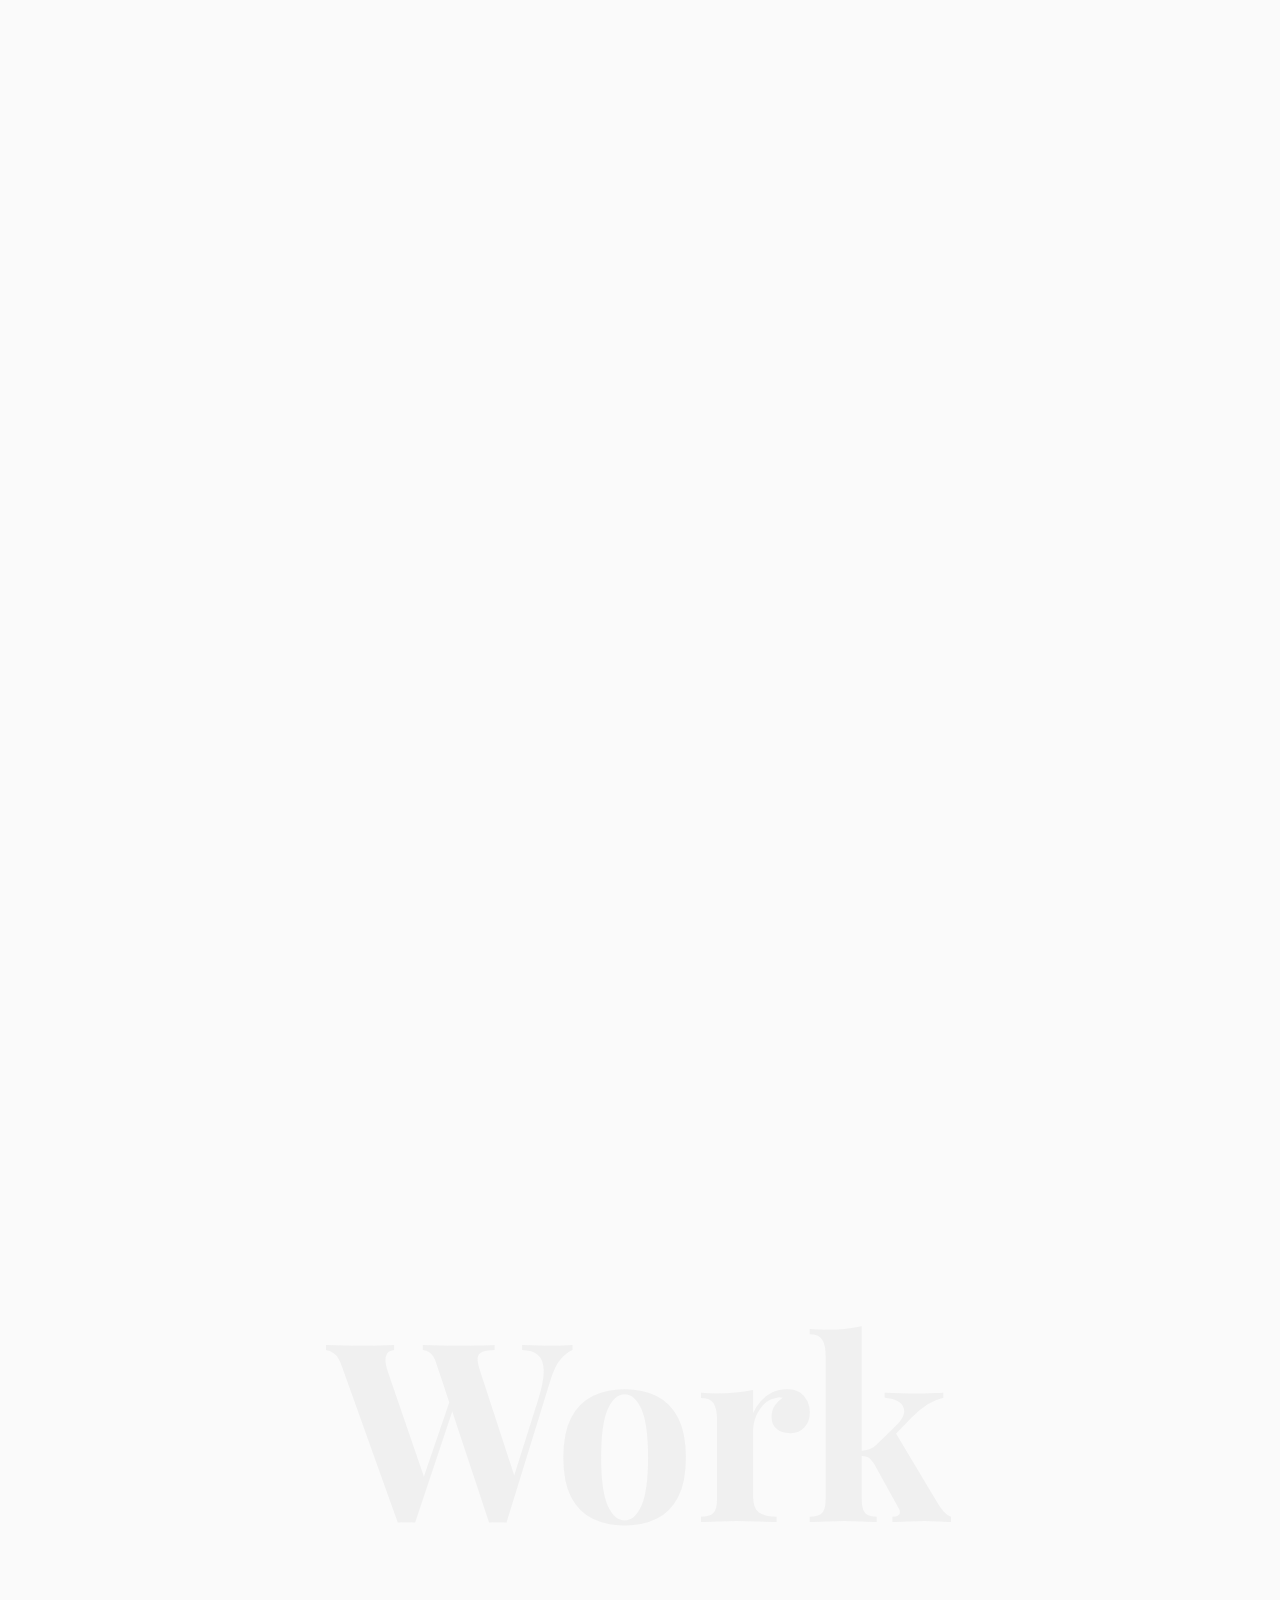
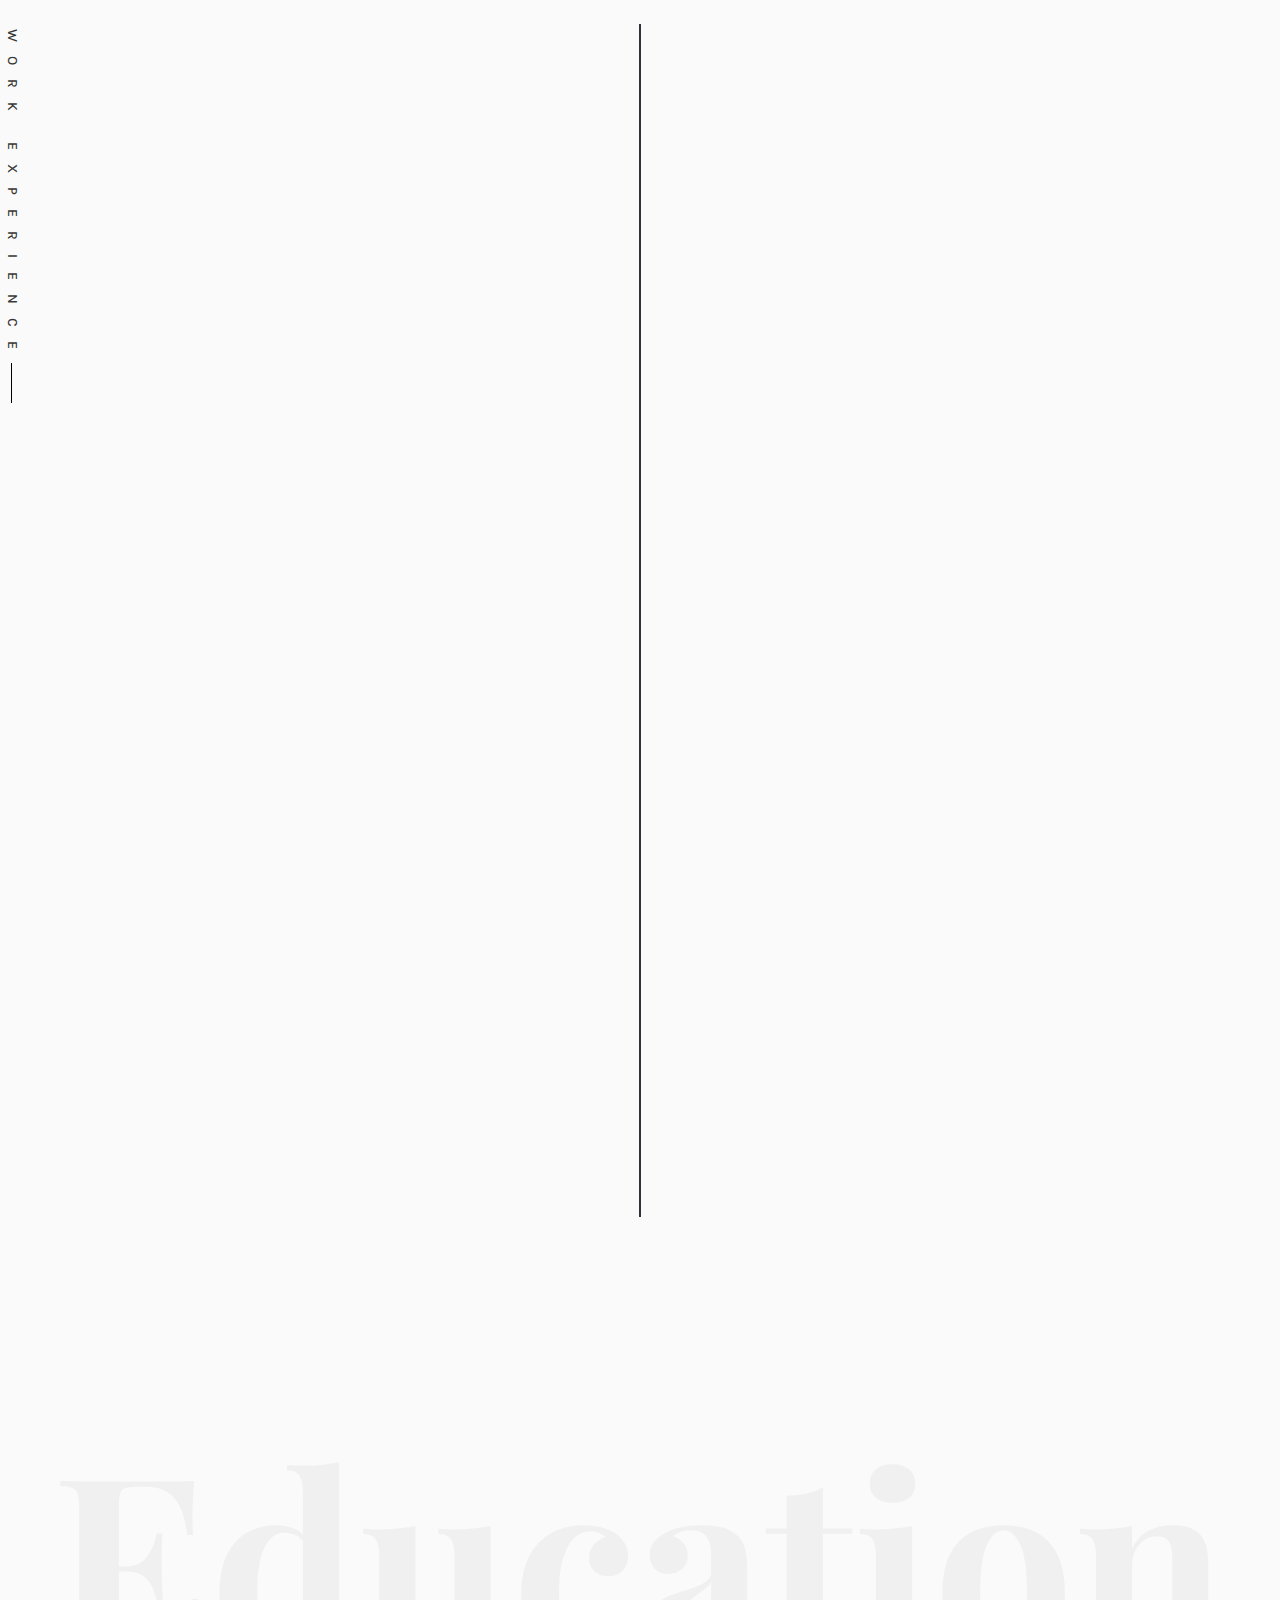
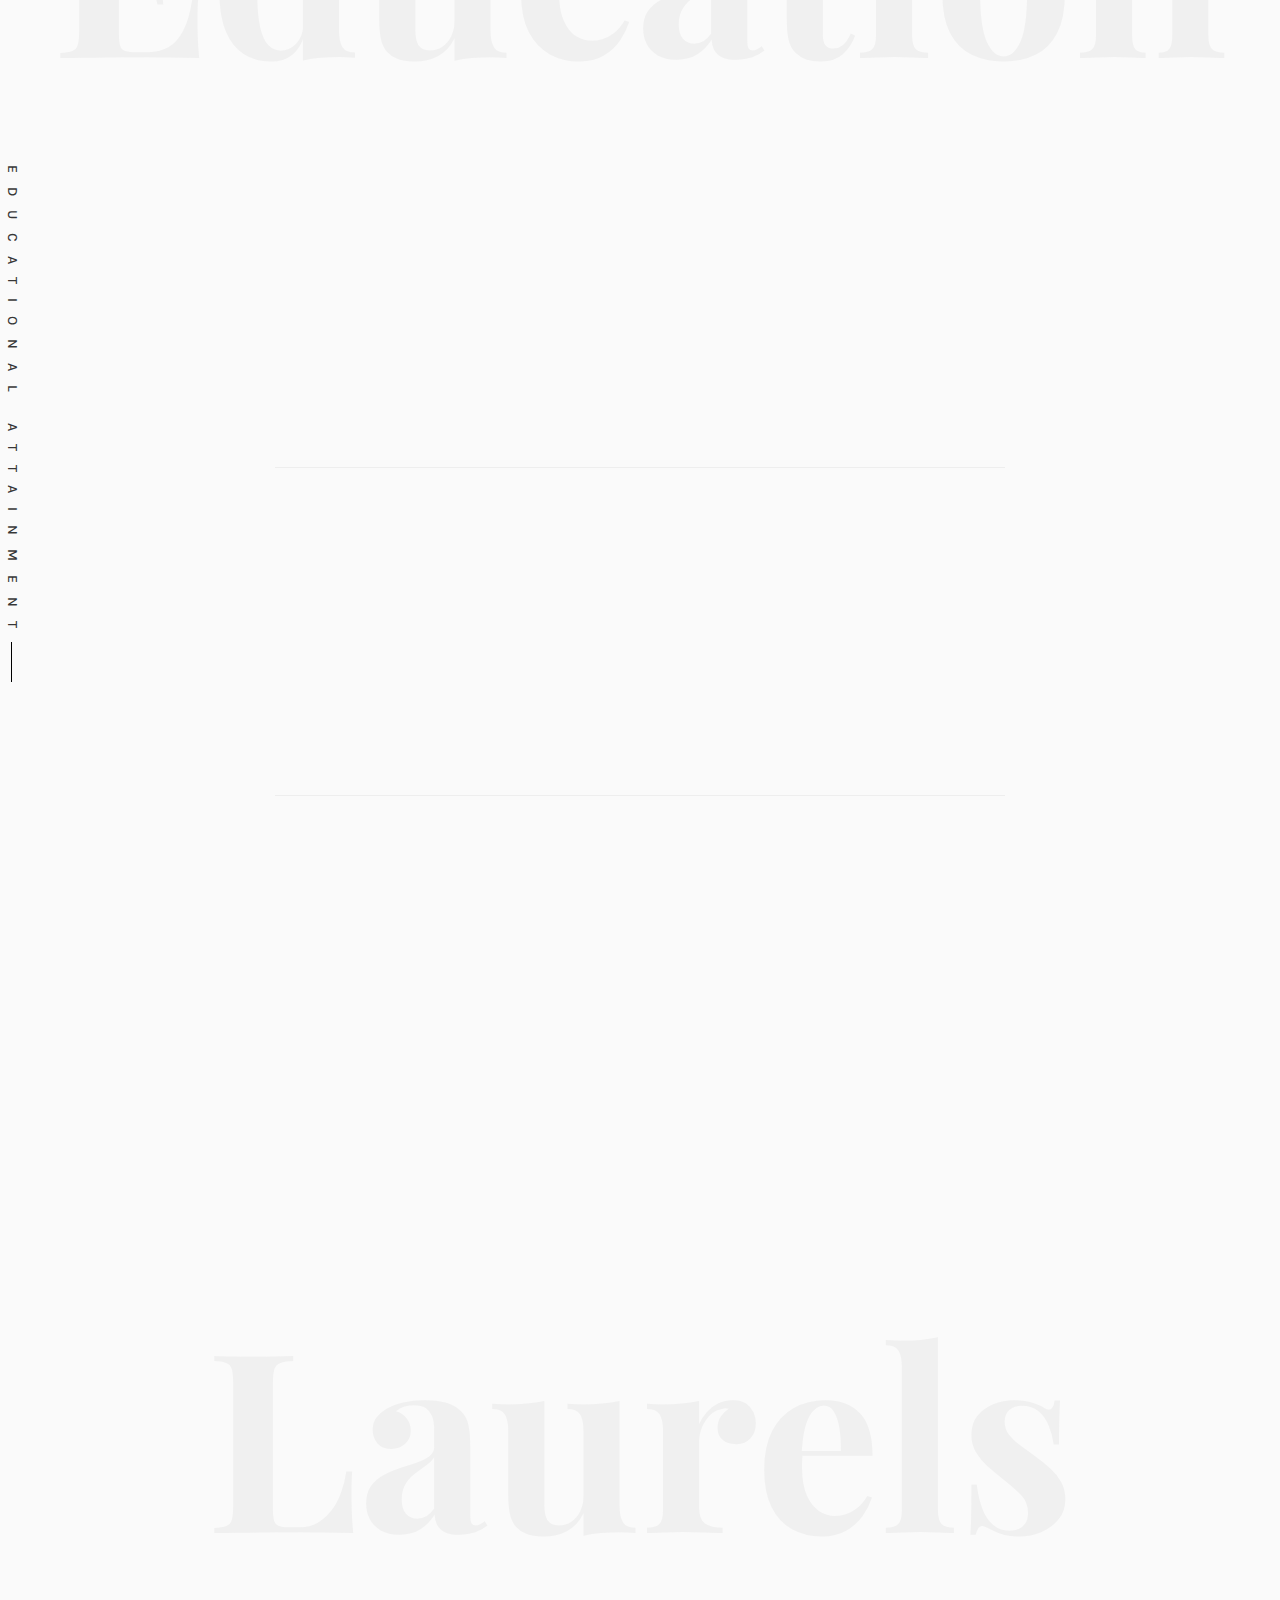
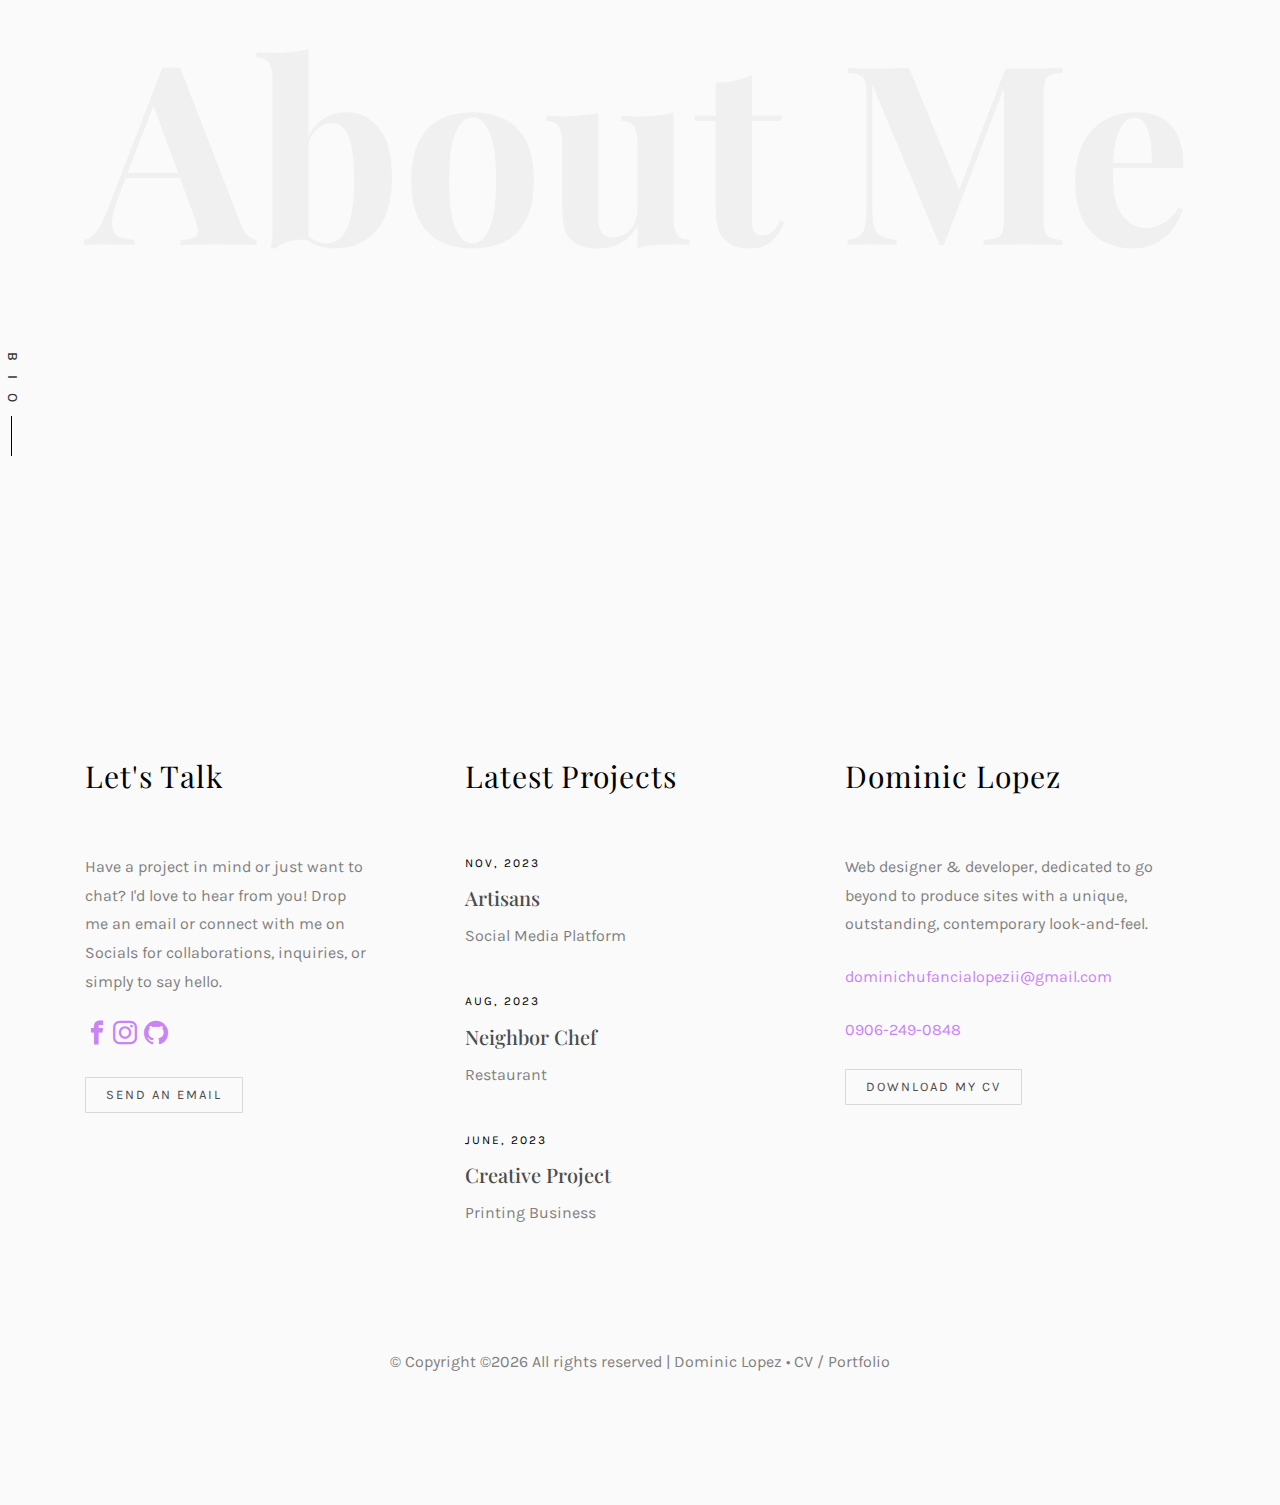
==== commit db54856f: "img fix" ====
--- a/index.html
+++ b/index.html
@@ -778,7 +778,7 @@
 							  <span class="title text-darkgray font-weight-bold">Full-Stack Web Development <p>April-November 2023</p></span>
 							</div>
 						   <div class="col-md-2 text-center bottom">
-							<img class="educ-logo" src="/images/edu-1.png"></img>
+							<img class="educ-logo" src="/images/educlogo-a.png">
 						 </div>
 						</div>
 						<div class="row timeline-inner">
@@ -795,7 +795,7 @@
 						<!-- Timeline Item 2 -->
 						<div class="row align-items-center justify-content-end vertical-timeline animate-box">
 							<div class="col-md-2 text-center bottom">
-							  <img class="educ-logo" src="/images/edu-2.png""></img>
+							  <img class="educ-logo" src="/images/educlogo-b.png">
 						   </div>
 						   <div class="col-md-6 text-right">
 							<h3>AMA Computer Learning Center</h3>
@@ -828,7 +828,7 @@
 							<span class="title text-darkgray font-weight-bold">Bachelor of Science in Psychology <p>2013-2015</p></span>
 						   </div>
 						   <div class="col-md-2 text-center bottom">
-							<img class="educ-logo" src="/images/edu-3.png"></img>
+							<img class="educ-logo" src="/images/educlogo-c.png">
 						 </div>
 						</div>
 					 </div>
